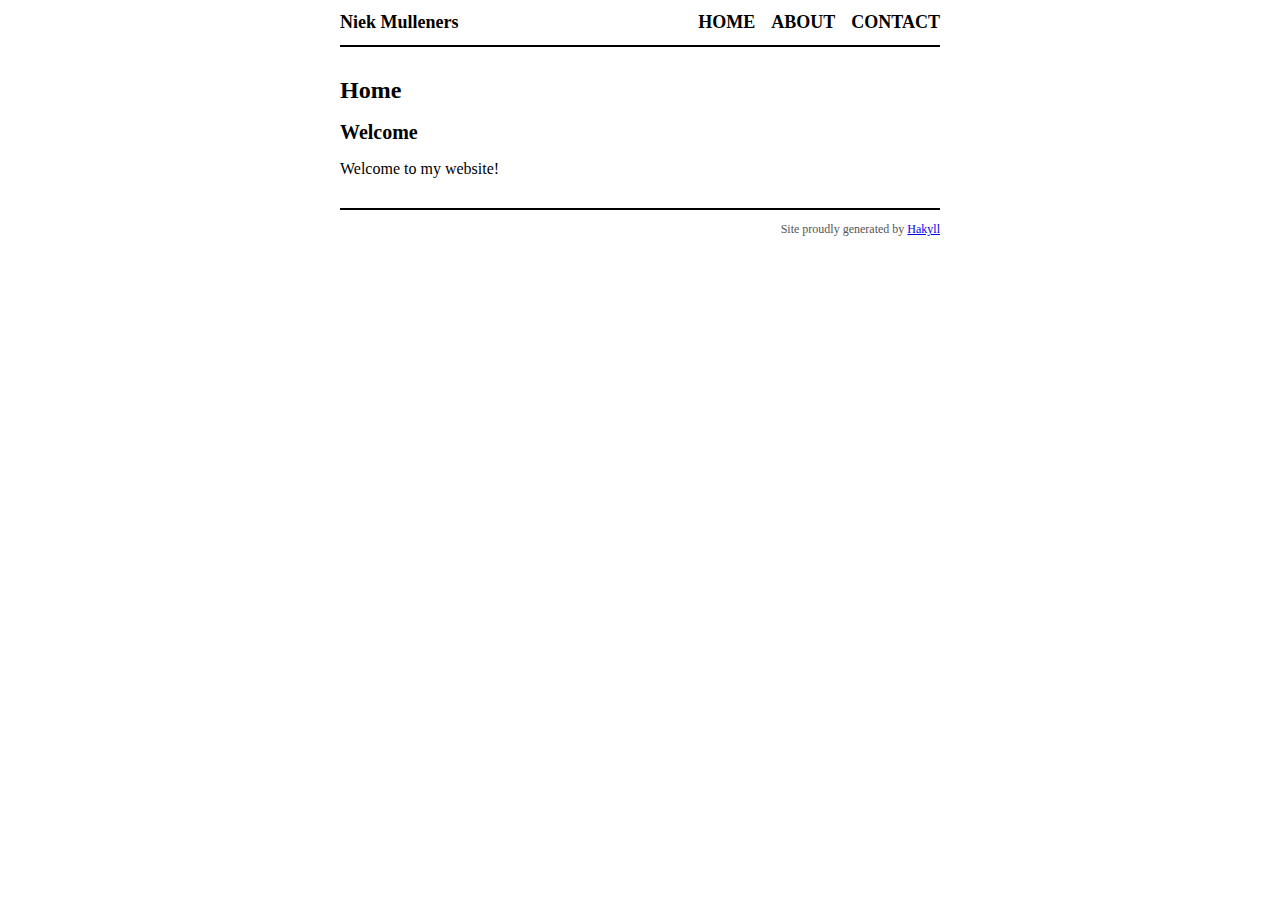
==== docs/index.html @ 5e45c3bf "Add website" ====
<?xml version="1.0" encoding="UTF-8" ?>
<!DOCTYPE html PUBLIC "-//W3C//DTD XHTML 1.0 Strict//EN" "http://www.w3.org/TR/xhtml1/DTD/xhtml1-strict.dtd">
<html xmlns="http://www.w3.org/1999/xhtml" xml:lang="en" lang="en">
    <head>
        <meta http-equiv="Content-Type" content="text/html; charset=UTF-8" />
        <title>Niek Mulleners - Home</title>
        <link rel="stylesheet" type="text/css" href="./css/default.css" />
    </head>
    <body>
        <div id="header">
            <div id="logo">
                <a href="./index.html">Niek Mulleners</a>
            </div>
            <div id="navigation">
                <a href="./index.html">Home</a>
                <a href="./about.html">About</a>
                <a href="./contact.html">Contact</a>
            </div>
        </div>

        <div id="content">
            <h1>Home</h1>

            <h2>Welcome</h2>

<p>Welcome to my website!</p>

        </div>
        <div id="footer">
            Site proudly generated by
            <a href="http://jaspervdj.be/hakyll">Hakyll</a>
        </div>
    </body>
</html>
---- docs/css/default.css ----
body{color:black;font-size:16px;margin:0px auto 0px auto;width:600px}div#header{border-bottom:2px solid black;margin-bottom:30px;padding:12px 0px 12px 0px}div#logo a{color:black;float:left;font-size:18px;font-weight:bold;text-decoration:none}div#header #navigation{text-align:right}div#header #navigation a{color:black;font-size:18px;font-weight:bold;margin-left:12px;text-decoration:none;text-transform:uppercase}div#footer{border-top:solid 2px black;color:#555;font-size:12px;margin-top:30px;padding:12px 0px 12px 0px;text-align:right}h1{font-size:24px}h2{font-size:20px}div.info{color:#555;font-size:14px;font-style:italic}
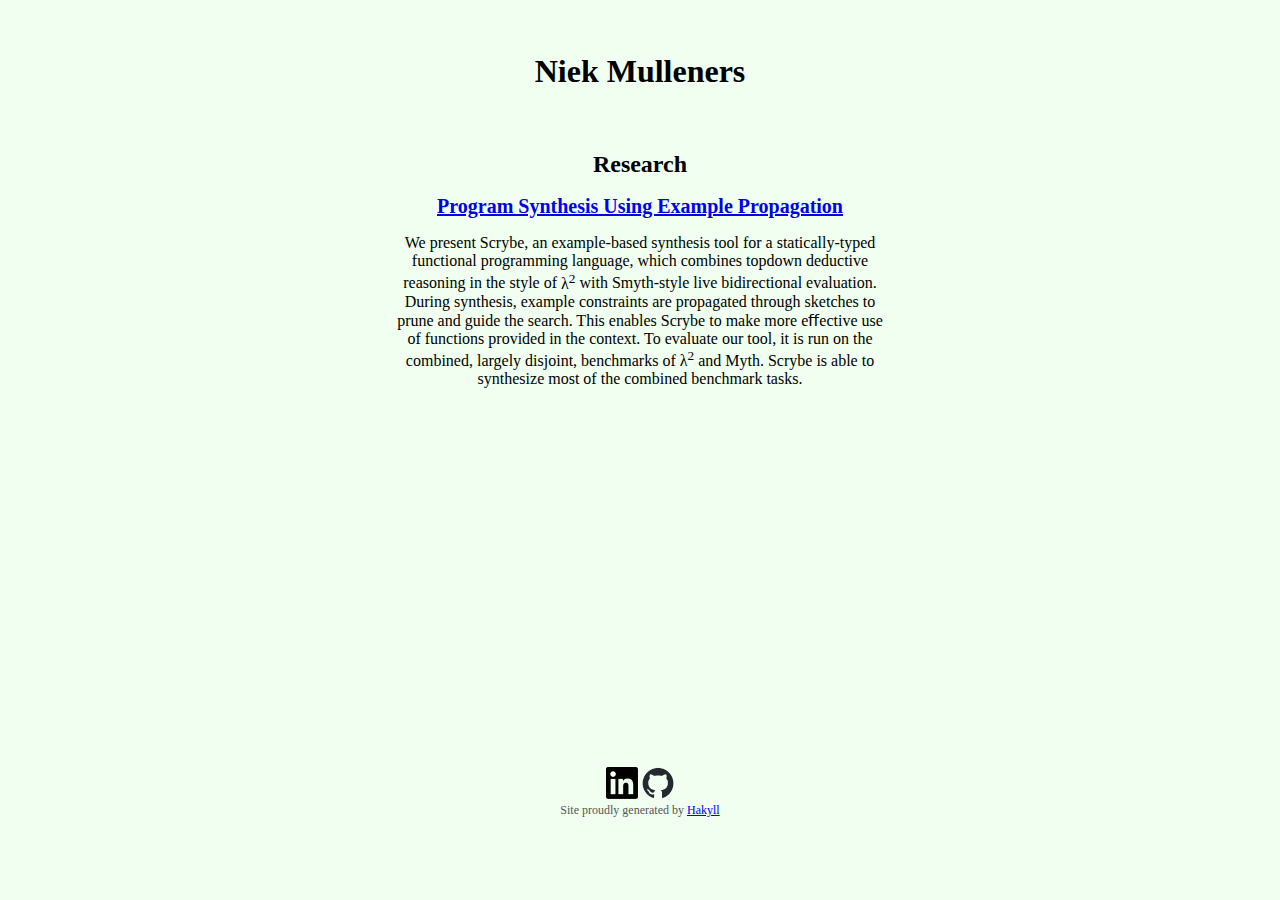
==== commit 647fa65b: "Overhaul" ====
--- a/docs/index.html
+++ b/docs/index.html
@@ -1,34 +1,33 @@
 <?xml version="1.0" encoding="UTF-8" ?>
 <!DOCTYPE html PUBLIC "-//W3C//DTD XHTML 1.0 Strict//EN" "http://www.w3.org/TR/xhtml1/DTD/xhtml1-strict.dtd">
 <html xmlns="http://www.w3.org/1999/xhtml" xml:lang="en" lang="en">
-    <head>
-        <meta http-equiv="Content-Type" content="text/html; charset=UTF-8" />
-        <title>Niek Mulleners - Home</title>
-        <link rel="stylesheet" type="text/css" href="./css/default.css" />
-    </head>
-    <body>
-        <div id="header">
-            <div id="logo">
-                <a href="./index.html">Niek Mulleners</a>
-            </div>
-            <div id="navigation">
-                <a href="./index.html">Home</a>
-                <a href="./about.html">About</a>
-                <a href="./contact.html">Contact</a>
-            </div>
-        </div>
+  <head>
+    <meta http-equiv="Content-Type" content="text/html; charset=UTF-8" />
+    <title>Niek Mulleners</title>
+    <link rel="stylesheet" type="text/css" href="./css/default.css" />
+  </head>
+  <body>
+    <div id="header">
+      <div id="logo">
+        <a href="./index.html">Niek Mulleners</a>
+      </div>
+    </div>
 
-        <div id="content">
-            <h1>Home</h1>
+    <div id="content">
+      <h1 id="research">Research</h1>
+<h2 id="program-synthesis-using-example-propagation"><a href="https://rdcu.be/c26m0">Program Synthesis Using Example Propagation</a></h2>
+<p>We present Scrybe, an example-based synthesis tool for a statically-typed functional programming language, which combines topdown deductive reasoning in the style of <span class="math inline">λ<sup>2</sup></span> with Smyth-style live bidirectional evaluation. During synthesis, example constraints are propagated through sketches to prune and guide the search. This enables Scrybe to make more eﬀective use of functions provided in the context. To evaluate our tool, it is run on the combined, largely disjoint, benchmarks of <span class="math inline">λ<sup>2</sup></span> and Myth. Scrybe is able to synthesize most of the combined benchmark tasks.</p>
+    </div>
 
-            <h2>Welcome</h2>
-
-<p>Welcome to my website!</p>
-
-        </div>
-        <div id="footer">
-            Site proudly generated by
-            <a href="http://jaspervdj.be/hakyll">Hakyll</a>
-        </div>
-    </body>
+    <div id="links">
+      <a href="https://www.linkedin.com/in/niek-mulleners/">
+        <img src="images/linkedin.png" alt="LinkedIn" class="link"></a>
+      <a href="https://github.com/NiekM/">
+        <img src="images/github.png" alt="GitHub" class="link"></a>
+    </div>
+    <div id="footer">
+      Site proudly generated by
+      <a href="http://jaspervdj.be/hakyll">Hakyll</a>
+    </div>
+  </body>
 </html>
--- a/docs/css/default.css
+++ b/docs/css/default.css
@@ -1 +1 @@
-body{color:black;font-size:16px;margin:0px auto 0px auto;width:600px}div#header{border-bottom:2px solid black;margin-bottom:30px;padding:12px 0px 12px 0px}div#logo a{color:black;float:left;font-size:18px;font-weight:bold;text-decoration:none}div#header #navigation{text-align:right}div#header #navigation a{color:black;font-size:18px;font-weight:bold;margin-left:12px;text-decoration:none;text-transform:uppercase}div#footer{border-top:solid 2px black;color:#555;font-size:12px;margin-top:30px;padding:12px 0px 12px 0px;text-align:right}h1{font-size:24px}h2{font-size:20px}div.info{color:#555;font-size:14px;font-style:italic}+body{color:black;font-size:16px;text-align:center;background-color:#F0FFF0;float:center;display:flex;flex-direction:column;min-height:90vh}div#header{margin-top:5vh;margin-bottom:5vh;color:black;float:center;font-size:32px;font-weight:bold;text-decoration:none}div#header a{color:black;text-decoration:none}div#content{flex:1;margin-left:30vw;margin-right:30vw}div#footer{color:#555;float:center;font-size:12px}h1{font-size:24px}h2{font-size:20px}img.link{width:32px;height:32px}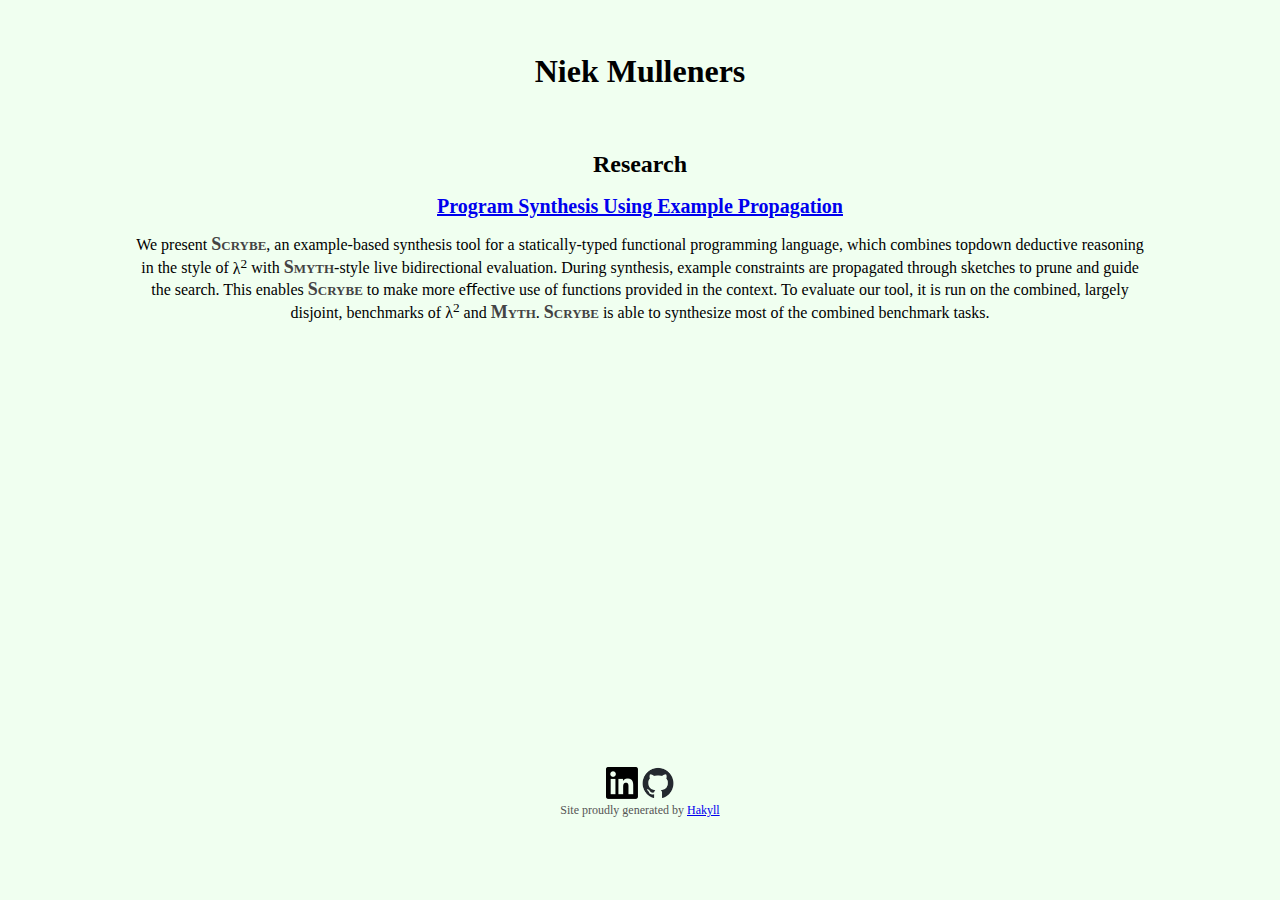
==== commit a1c1b378: "Use small caps for tools" ====
--- a/docs/index.html
+++ b/docs/index.html
@@ -16,7 +16,7 @@
     <div id="content">
       <h1 id="research">Research</h1>
 <h2 id="program-synthesis-using-example-propagation"><a href="https://rdcu.be/c26m0">Program Synthesis Using Example Propagation</a></h2>
-<p>We present Scrybe, an example-based synthesis tool for a statically-typed functional programming language, which combines topdown deductive reasoning in the style of <span class="math inline">λ<sup>2</sup></span> with Smyth-style live bidirectional evaluation. During synthesis, example constraints are propagated through sketches to prune and guide the search. This enables Scrybe to make more eﬀective use of functions provided in the context. To evaluate our tool, it is run on the combined, largely disjoint, benchmarks of <span class="math inline">λ<sup>2</sup></span> and Myth. Scrybe is able to synthesize most of the combined benchmark tasks.</p>
+<p>We present <span class="tool">Scrybe</span>, an example-based synthesis tool for a statically-typed functional programming language, which combines topdown deductive reasoning in the style of <span class="math inline">λ<sup>2</sup></span> with <span class="tool">Smyth</span>-style live bidirectional evaluation. During synthesis, example constraints are propagated through sketches to prune and guide the search. This enables <span class="tool">Scrybe</span> to make more eﬀective use of functions provided in the context. To evaluate our tool, it is run on the combined, largely disjoint, benchmarks of <span class="math inline">λ<sup>2</sup></span> and <span class="tool">Myth</span>. <span class="tool">Scrybe</span> is able to synthesize most of the combined benchmark tasks.</p>
     </div>
 
     <div id="links">
--- a/docs/css/default.css
+++ b/docs/css/default.css
@@ -1 +1 @@
-body{color:black;font-size:16px;text-align:center;background-color:#F0FFF0;float:center;display:flex;flex-direction:column;min-height:90vh}div#header{margin-top:5vh;margin-bottom:5vh;color:black;float:center;font-size:32px;font-weight:bold;text-decoration:none}div#header a{color:black;text-decoration:none}div#content{flex:1;margin-left:30vw;margin-right:30vw}div#footer{color:#555;float:center;font-size:12px}h1{font-size:24px}h2{font-size:20px}img.link{width:32px;height:32px}+body{color:black;font-size:16px;text-align:center;background-color:#F0FFF0;float:center;display:flex;flex-direction:column;min-height:90vh}div#header{margin-top:5vh;margin-bottom:5vh;color:black;float:center;font-size:32px;font-weight:bold;text-decoration:none}div#header a{color:black;text-decoration:none}div#content{flex:1;margin-left:10vw;margin-right:10vw}div#footer{color:#555;float:center;font-size:12px}h1{font-size:24px}h2{font-size:20px}.tool{font-variant:small-caps;font-weight:bold;color:#444;font-size:18px}img.link{width:32px;height:32px}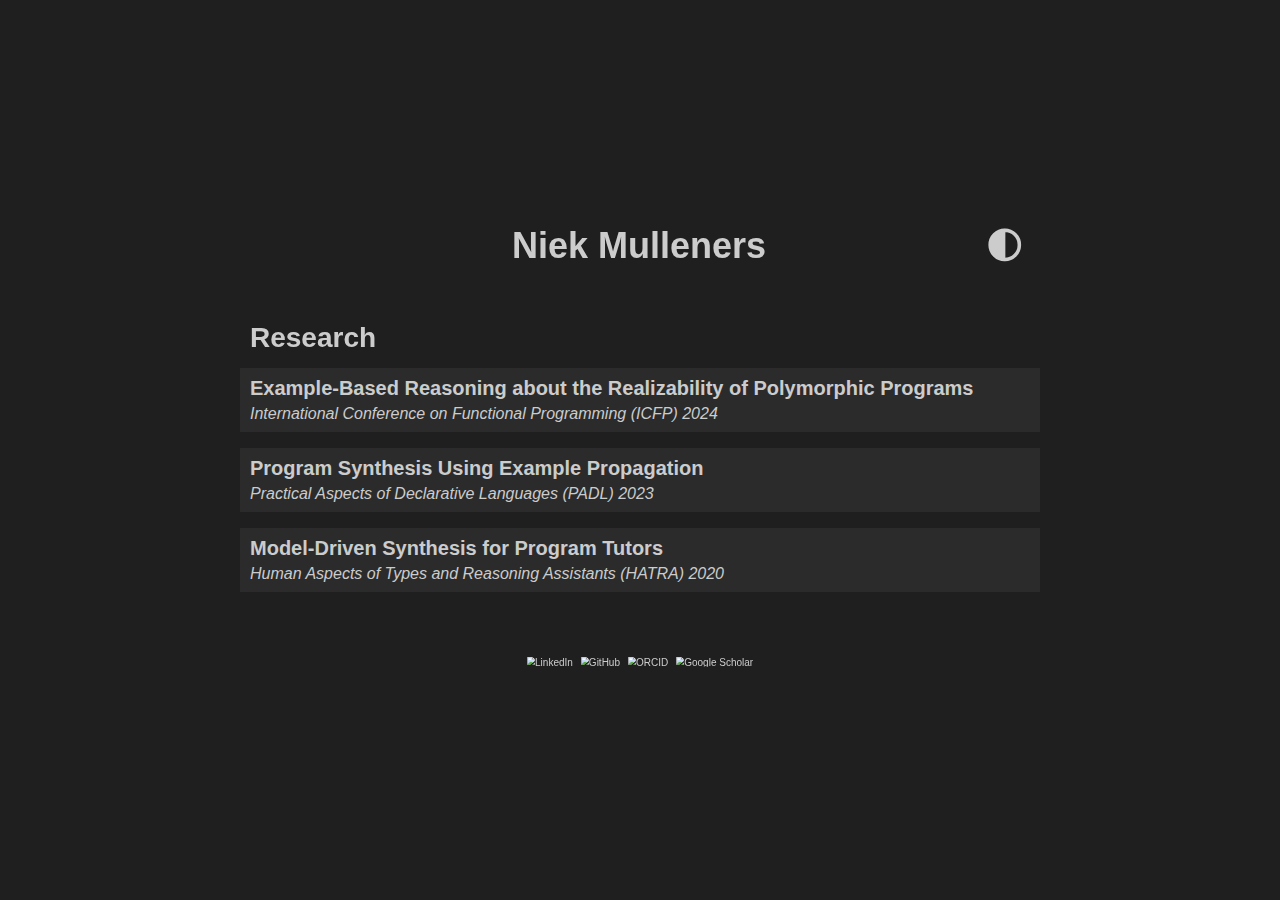
==== commit 58248ea7: "Add docs folder" ====
--- a/docs/index.html
+++ b/docs/index.html
@@ -1,33 +1,11798 @@
-<?xml version="1.0" encoding="UTF-8" ?>
-<!DOCTYPE html PUBLIC "-//W3C//DTD XHTML 1.0 Strict//EN" "http://www.w3.org/TR/xhtml1/DTD/xhtml1-strict.dtd">
-<html xmlns="http://www.w3.org/1999/xhtml" xml:lang="en" lang="en">
-  <head>
-    <meta http-equiv="Content-Type" content="text/html; charset=UTF-8" />
-    <title>Niek Mulleners</title>
-    <link rel="stylesheet" type="text/css" href="./css/default.css" />
-  </head>
-  <body>
-    <div id="header">
-      <div id="logo">
-        <a href="./index.html">Niek Mulleners</a>
-      </div>
-    </div>
-
-    <div id="content">
-      <h1 id="research">Research</h1>
-<h2 id="program-synthesis-using-example-propagation"><a href="https://rdcu.be/c26m0">Program Synthesis Using Example Propagation</a></h2>
-<p>We present <span class="tool">Scrybe</span>, an example-based synthesis tool for a statically-typed functional programming language, which combines topdown deductive reasoning in the style of <span class="math inline">λ<sup>2</sup></span> with <span class="tool">Smyth</span>-style live bidirectional evaluation. During synthesis, example constraints are propagated through sketches to prune and guide the search. This enables <span class="tool">Scrybe</span> to make more eﬀective use of functions provided in the context. To evaluate our tool, it is run on the combined, largely disjoint, benchmarks of <span class="math inline">λ<sup>2</sup></span> and <span class="tool">Myth</span>. <span class="tool">Scrybe</span> is able to synthesize most of the combined benchmark tasks.</p>
-    </div>
-
-    <div id="links">
-      <a href="https://www.linkedin.com/in/niek-mulleners/">
-        <img src="images/linkedin.png" alt="LinkedIn" class="link"></a>
-      <a href="https://github.com/NiekM/">
-        <img src="images/github.png" alt="GitHub" class="link"></a>
-    </div>
-    <div id="footer">
-      Site proudly generated by
-      <a href="http://jaspervdj.be/hakyll">Hakyll</a>
-    </div>
-  </body>
-</html>
+<!DOCTYPE HTML>
+<html>
+<head>
+  <meta charset="UTF-8">
+  <title>Main</title>
+  <style>body { padding: 0; margin: 0; }</style>
+</head>
+
+<body>
+
+<pre id="elm"></pre>
+
+<script>
+try {
+(function(scope){
+'use strict';
+
+function F(arity, fun, wrapper) {
+  wrapper.a = arity;
+  wrapper.f = fun;
+  return wrapper;
+}
+
+function F2(fun) {
+  return F(2, fun, function(a) { return function(b) { return fun(a,b); }; })
+}
+function F3(fun) {
+  return F(3, fun, function(a) {
+    return function(b) { return function(c) { return fun(a, b, c); }; };
+  });
+}
+function F4(fun) {
+  return F(4, fun, function(a) { return function(b) { return function(c) {
+    return function(d) { return fun(a, b, c, d); }; }; };
+  });
+}
+function F5(fun) {
+  return F(5, fun, function(a) { return function(b) { return function(c) {
+    return function(d) { return function(e) { return fun(a, b, c, d, e); }; }; }; };
+  });
+}
+function F6(fun) {
+  return F(6, fun, function(a) { return function(b) { return function(c) {
+    return function(d) { return function(e) { return function(f) {
+    return fun(a, b, c, d, e, f); }; }; }; }; };
+  });
+}
+function F7(fun) {
+  return F(7, fun, function(a) { return function(b) { return function(c) {
+    return function(d) { return function(e) { return function(f) {
+    return function(g) { return fun(a, b, c, d, e, f, g); }; }; }; }; }; };
+  });
+}
+function F8(fun) {
+  return F(8, fun, function(a) { return function(b) { return function(c) {
+    return function(d) { return function(e) { return function(f) {
+    return function(g) { return function(h) {
+    return fun(a, b, c, d, e, f, g, h); }; }; }; }; }; }; };
+  });
+}
+function F9(fun) {
+  return F(9, fun, function(a) { return function(b) { return function(c) {
+    return function(d) { return function(e) { return function(f) {
+    return function(g) { return function(h) { return function(i) {
+    return fun(a, b, c, d, e, f, g, h, i); }; }; }; }; }; }; }; };
+  });
+}
+
+function A2(fun, a, b) {
+  return fun.a === 2 ? fun.f(a, b) : fun(a)(b);
+}
+function A3(fun, a, b, c) {
+  return fun.a === 3 ? fun.f(a, b, c) : fun(a)(b)(c);
+}
+function A4(fun, a, b, c, d) {
+  return fun.a === 4 ? fun.f(a, b, c, d) : fun(a)(b)(c)(d);
+}
+function A5(fun, a, b, c, d, e) {
+  return fun.a === 5 ? fun.f(a, b, c, d, e) : fun(a)(b)(c)(d)(e);
+}
+function A6(fun, a, b, c, d, e, f) {
+  return fun.a === 6 ? fun.f(a, b, c, d, e, f) : fun(a)(b)(c)(d)(e)(f);
+}
+function A7(fun, a, b, c, d, e, f, g) {
+  return fun.a === 7 ? fun.f(a, b, c, d, e, f, g) : fun(a)(b)(c)(d)(e)(f)(g);
+}
+function A8(fun, a, b, c, d, e, f, g, h) {
+  return fun.a === 8 ? fun.f(a, b, c, d, e, f, g, h) : fun(a)(b)(c)(d)(e)(f)(g)(h);
+}
+function A9(fun, a, b, c, d, e, f, g, h, i) {
+  return fun.a === 9 ? fun.f(a, b, c, d, e, f, g, h, i) : fun(a)(b)(c)(d)(e)(f)(g)(h)(i);
+}
+
+console.warn('Compiled in DEV mode. Follow the advice at https://elm-lang.org/0.19.1/optimize for better performance and smaller assets.');
+
+
+// EQUALITY
+
+function _Utils_eq(x, y)
+{
+	for (
+		var pair, stack = [], isEqual = _Utils_eqHelp(x, y, 0, stack);
+		isEqual && (pair = stack.pop());
+		isEqual = _Utils_eqHelp(pair.a, pair.b, 0, stack)
+		)
+	{}
+
+	return isEqual;
+}
+
+function _Utils_eqHelp(x, y, depth, stack)
+{
+	if (x === y)
+	{
+		return true;
+	}
+
+	if (typeof x !== 'object' || x === null || y === null)
+	{
+		typeof x === 'function' && _Debug_crash(5);
+		return false;
+	}
+
+	if (depth > 100)
+	{
+		stack.push(_Utils_Tuple2(x,y));
+		return true;
+	}
+
+	/**/
+	if (x.$ === 'Set_elm_builtin')
+	{
+		x = $elm$core$Set$toList(x);
+		y = $elm$core$Set$toList(y);
+	}
+	if (x.$ === 'RBNode_elm_builtin' || x.$ === 'RBEmpty_elm_builtin')
+	{
+		x = $elm$core$Dict$toList(x);
+		y = $elm$core$Dict$toList(y);
+	}
+	//*/
+
+	/**_UNUSED/
+	if (x.$ < 0)
+	{
+		x = $elm$core$Dict$toList(x);
+		y = $elm$core$Dict$toList(y);
+	}
+	//*/
+
+	for (var key in x)
+	{
+		if (!_Utils_eqHelp(x[key], y[key], depth + 1, stack))
+		{
+			return false;
+		}
+	}
+	return true;
+}
+
+var _Utils_equal = F2(_Utils_eq);
+var _Utils_notEqual = F2(function(a, b) { return !_Utils_eq(a,b); });
+
+
+
+// COMPARISONS
+
+// Code in Generate/JavaScript.hs, Basics.js, and List.js depends on
+// the particular integer values assigned to LT, EQ, and GT.
+
+function _Utils_cmp(x, y, ord)
+{
+	if (typeof x !== 'object')
+	{
+		return x === y ? /*EQ*/ 0 : x < y ? /*LT*/ -1 : /*GT*/ 1;
+	}
+
+	/**/
+	if (x instanceof String)
+	{
+		var a = x.valueOf();
+		var b = y.valueOf();
+		return a === b ? 0 : a < b ? -1 : 1;
+	}
+	//*/
+
+	/**_UNUSED/
+	if (typeof x.$ === 'undefined')
+	//*/
+	/**/
+	if (x.$[0] === '#')
+	//*/
+	{
+		return (ord = _Utils_cmp(x.a, y.a))
+			? ord
+			: (ord = _Utils_cmp(x.b, y.b))
+				? ord
+				: _Utils_cmp(x.c, y.c);
+	}
+
+	// traverse conses until end of a list or a mismatch
+	for (; x.b && y.b && !(ord = _Utils_cmp(x.a, y.a)); x = x.b, y = y.b) {} // WHILE_CONSES
+	return ord || (x.b ? /*GT*/ 1 : y.b ? /*LT*/ -1 : /*EQ*/ 0);
+}
+
+var _Utils_lt = F2(function(a, b) { return _Utils_cmp(a, b) < 0; });
+var _Utils_le = F2(function(a, b) { return _Utils_cmp(a, b) < 1; });
+var _Utils_gt = F2(function(a, b) { return _Utils_cmp(a, b) > 0; });
+var _Utils_ge = F2(function(a, b) { return _Utils_cmp(a, b) >= 0; });
+
+var _Utils_compare = F2(function(x, y)
+{
+	var n = _Utils_cmp(x, y);
+	return n < 0 ? $elm$core$Basics$LT : n ? $elm$core$Basics$GT : $elm$core$Basics$EQ;
+});
+
+
+// COMMON VALUES
+
+var _Utils_Tuple0_UNUSED = 0;
+var _Utils_Tuple0 = { $: '#0' };
+
+function _Utils_Tuple2_UNUSED(a, b) { return { a: a, b: b }; }
+function _Utils_Tuple2(a, b) { return { $: '#2', a: a, b: b }; }
+
+function _Utils_Tuple3_UNUSED(a, b, c) { return { a: a, b: b, c: c }; }
+function _Utils_Tuple3(a, b, c) { return { $: '#3', a: a, b: b, c: c }; }
+
+function _Utils_chr_UNUSED(c) { return c; }
+function _Utils_chr(c) { return new String(c); }
+
+
+// RECORDS
+
+function _Utils_update(oldRecord, updatedFields)
+{
+	var newRecord = {};
+
+	for (var key in oldRecord)
+	{
+		newRecord[key] = oldRecord[key];
+	}
+
+	for (var key in updatedFields)
+	{
+		newRecord[key] = updatedFields[key];
+	}
+
+	return newRecord;
+}
+
+
+// APPEND
+
+var _Utils_append = F2(_Utils_ap);
+
+function _Utils_ap(xs, ys)
+{
+	// append Strings
+	if (typeof xs === 'string')
+	{
+		return xs + ys;
+	}
+
+	// append Lists
+	if (!xs.b)
+	{
+		return ys;
+	}
+	var root = _List_Cons(xs.a, ys);
+	xs = xs.b
+	for (var curr = root; xs.b; xs = xs.b) // WHILE_CONS
+	{
+		curr = curr.b = _List_Cons(xs.a, ys);
+	}
+	return root;
+}
+
+
+
+var _List_Nil_UNUSED = { $: 0 };
+var _List_Nil = { $: '[]' };
+
+function _List_Cons_UNUSED(hd, tl) { return { $: 1, a: hd, b: tl }; }
+function _List_Cons(hd, tl) { return { $: '::', a: hd, b: tl }; }
+
+
+var _List_cons = F2(_List_Cons);
+
+function _List_fromArray(arr)
+{
+	var out = _List_Nil;
+	for (var i = arr.length; i--; )
+	{
+		out = _List_Cons(arr[i], out);
+	}
+	return out;
+}
+
+function _List_toArray(xs)
+{
+	for (var out = []; xs.b; xs = xs.b) // WHILE_CONS
+	{
+		out.push(xs.a);
+	}
+	return out;
+}
+
+var _List_map2 = F3(function(f, xs, ys)
+{
+	for (var arr = []; xs.b && ys.b; xs = xs.b, ys = ys.b) // WHILE_CONSES
+	{
+		arr.push(A2(f, xs.a, ys.a));
+	}
+	return _List_fromArray(arr);
+});
+
+var _List_map3 = F4(function(f, xs, ys, zs)
+{
+	for (var arr = []; xs.b && ys.b && zs.b; xs = xs.b, ys = ys.b, zs = zs.b) // WHILE_CONSES
+	{
+		arr.push(A3(f, xs.a, ys.a, zs.a));
+	}
+	return _List_fromArray(arr);
+});
+
+var _List_map4 = F5(function(f, ws, xs, ys, zs)
+{
+	for (var arr = []; ws.b && xs.b && ys.b && zs.b; ws = ws.b, xs = xs.b, ys = ys.b, zs = zs.b) // WHILE_CONSES
+	{
+		arr.push(A4(f, ws.a, xs.a, ys.a, zs.a));
+	}
+	return _List_fromArray(arr);
+});
+
+var _List_map5 = F6(function(f, vs, ws, xs, ys, zs)
+{
+	for (var arr = []; vs.b && ws.b && xs.b && ys.b && zs.b; vs = vs.b, ws = ws.b, xs = xs.b, ys = ys.b, zs = zs.b) // WHILE_CONSES
+	{
+		arr.push(A5(f, vs.a, ws.a, xs.a, ys.a, zs.a));
+	}
+	return _List_fromArray(arr);
+});
+
+var _List_sortBy = F2(function(f, xs)
+{
+	return _List_fromArray(_List_toArray(xs).sort(function(a, b) {
+		return _Utils_cmp(f(a), f(b));
+	}));
+});
+
+var _List_sortWith = F2(function(f, xs)
+{
+	return _List_fromArray(_List_toArray(xs).sort(function(a, b) {
+		var ord = A2(f, a, b);
+		return ord === $elm$core$Basics$EQ ? 0 : ord === $elm$core$Basics$LT ? -1 : 1;
+	}));
+});
+
+
+
+var _JsArray_empty = [];
+
+function _JsArray_singleton(value)
+{
+    return [value];
+}
+
+function _JsArray_length(array)
+{
+    return array.length;
+}
+
+var _JsArray_initialize = F3(function(size, offset, func)
+{
+    var result = new Array(size);
+
+    for (var i = 0; i < size; i++)
+    {
+        result[i] = func(offset + i);
+    }
+
+    return result;
+});
+
+var _JsArray_initializeFromList = F2(function (max, ls)
+{
+    var result = new Array(max);
+
+    for (var i = 0; i < max && ls.b; i++)
+    {
+        result[i] = ls.a;
+        ls = ls.b;
+    }
+
+    result.length = i;
+    return _Utils_Tuple2(result, ls);
+});
+
+var _JsArray_unsafeGet = F2(function(index, array)
+{
+    return array[index];
+});
+
+var _JsArray_unsafeSet = F3(function(index, value, array)
+{
+    var length = array.length;
+    var result = new Array(length);
+
+    for (var i = 0; i < length; i++)
+    {
+        result[i] = array[i];
+    }
+
+    result[index] = value;
+    return result;
+});
+
+var _JsArray_push = F2(function(value, array)
+{
+    var length = array.length;
+    var result = new Array(length + 1);
+
+    for (var i = 0; i < length; i++)
+    {
+        result[i] = array[i];
+    }
+
+    result[length] = value;
+    return result;
+});
+
+var _JsArray_foldl = F3(function(func, acc, array)
+{
+    var length = array.length;
+
+    for (var i = 0; i < length; i++)
+    {
+        acc = A2(func, array[i], acc);
+    }
+
+    return acc;
+});
+
+var _JsArray_foldr = F3(function(func, acc, array)
+{
+    for (var i = array.length - 1; i >= 0; i--)
+    {
+        acc = A2(func, array[i], acc);
+    }
+
+    return acc;
+});
+
+var _JsArray_map = F2(function(func, array)
+{
+    var length = array.length;
+    var result = new Array(length);
+
+    for (var i = 0; i < length; i++)
+    {
+        result[i] = func(array[i]);
+    }
+
+    return result;
+});
+
+var _JsArray_indexedMap = F3(function(func, offset, array)
+{
+    var length = array.length;
+    var result = new Array(length);
+
+    for (var i = 0; i < length; i++)
+    {
+        result[i] = A2(func, offset + i, array[i]);
+    }
+
+    return result;
+});
+
+var _JsArray_slice = F3(function(from, to, array)
+{
+    return array.slice(from, to);
+});
+
+var _JsArray_appendN = F3(function(n, dest, source)
+{
+    var destLen = dest.length;
+    var itemsToCopy = n - destLen;
+
+    if (itemsToCopy > source.length)
+    {
+        itemsToCopy = source.length;
+    }
+
+    var size = destLen + itemsToCopy;
+    var result = new Array(size);
+
+    for (var i = 0; i < destLen; i++)
+    {
+        result[i] = dest[i];
+    }
+
+    for (var i = 0; i < itemsToCopy; i++)
+    {
+        result[i + destLen] = source[i];
+    }
+
+    return result;
+});
+
+
+
+// LOG
+
+var _Debug_log_UNUSED = F2(function(tag, value)
+{
+	return value;
+});
+
+var _Debug_log = F2(function(tag, value)
+{
+	console.log(tag + ': ' + _Debug_toString(value));
+	return value;
+});
+
+
+// TODOS
+
+function _Debug_todo(moduleName, region)
+{
+	return function(message) {
+		_Debug_crash(8, moduleName, region, message);
+	};
+}
+
+function _Debug_todoCase(moduleName, region, value)
+{
+	return function(message) {
+		_Debug_crash(9, moduleName, region, value, message);
+	};
+}
+
+
+// TO STRING
+
+function _Debug_toString_UNUSED(value)
+{
+	return '<internals>';
+}
+
+function _Debug_toString(value)
+{
+	return _Debug_toAnsiString(false, value);
+}
+
+function _Debug_toAnsiString(ansi, value)
+{
+	if (typeof value === 'function')
+	{
+		return _Debug_internalColor(ansi, '<function>');
+	}
+
+	if (typeof value === 'boolean')
+	{
+		return _Debug_ctorColor(ansi, value ? 'True' : 'False');
+	}
+
+	if (typeof value === 'number')
+	{
+		return _Debug_numberColor(ansi, value + '');
+	}
+
+	if (value instanceof String)
+	{
+		return _Debug_charColor(ansi, "'" + _Debug_addSlashes(value, true) + "'");
+	}
+
+	if (typeof value === 'string')
+	{
+		return _Debug_stringColor(ansi, '"' + _Debug_addSlashes(value, false) + '"');
+	}
+
+	if (typeof value === 'object' && '$' in value)
+	{
+		var tag = value.$;
+
+		if (typeof tag === 'number')
+		{
+			return _Debug_internalColor(ansi, '<internals>');
+		}
+
+		if (tag[0] === '#')
+		{
+			var output = [];
+			for (var k in value)
+			{
+				if (k === '$') continue;
+				output.push(_Debug_toAnsiString(ansi, value[k]));
+			}
+			return '(' + output.join(',') + ')';
+		}
+
+		if (tag === 'Set_elm_builtin')
+		{
+			return _Debug_ctorColor(ansi, 'Set')
+				+ _Debug_fadeColor(ansi, '.fromList') + ' '
+				+ _Debug_toAnsiString(ansi, $elm$core$Set$toList(value));
+		}
+
+		if (tag === 'RBNode_elm_builtin' || tag === 'RBEmpty_elm_builtin')
+		{
+			return _Debug_ctorColor(ansi, 'Dict')
+				+ _Debug_fadeColor(ansi, '.fromList') + ' '
+				+ _Debug_toAnsiString(ansi, $elm$core$Dict$toList(value));
+		}
+
+		if (tag === 'Array_elm_builtin')
+		{
+			return _Debug_ctorColor(ansi, 'Array')
+				+ _Debug_fadeColor(ansi, '.fromList') + ' '
+				+ _Debug_toAnsiString(ansi, $elm$core$Array$toList(value));
+		}
+
+		if (tag === '::' || tag === '[]')
+		{
+			var output = '[';
+
+			value.b && (output += _Debug_toAnsiString(ansi, value.a), value = value.b)
+
+			for (; value.b; value = value.b) // WHILE_CONS
+			{
+				output += ',' + _Debug_toAnsiString(ansi, value.a);
+			}
+			return output + ']';
+		}
+
+		var output = '';
+		for (var i in value)
+		{
+			if (i === '$') continue;
+			var str = _Debug_toAnsiString(ansi, value[i]);
+			var c0 = str[0];
+			var parenless = c0 === '{' || c0 === '(' || c0 === '[' || c0 === '<' || c0 === '"' || str.indexOf(' ') < 0;
+			output += ' ' + (parenless ? str : '(' + str + ')');
+		}
+		return _Debug_ctorColor(ansi, tag) + output;
+	}
+
+	if (typeof DataView === 'function' && value instanceof DataView)
+	{
+		return _Debug_stringColor(ansi, '<' + value.byteLength + ' bytes>');
+	}
+
+	if (typeof File !== 'undefined' && value instanceof File)
+	{
+		return _Debug_internalColor(ansi, '<' + value.name + '>');
+	}
+
+	if (typeof value === 'object')
+	{
+		var output = [];
+		for (var key in value)
+		{
+			var field = key[0] === '_' ? key.slice(1) : key;
+			output.push(_Debug_fadeColor(ansi, field) + ' = ' + _Debug_toAnsiString(ansi, value[key]));
+		}
+		if (output.length === 0)
+		{
+			return '{}';
+		}
+		return '{ ' + output.join(', ') + ' }';
+	}
+
+	return _Debug_internalColor(ansi, '<internals>');
+}
+
+function _Debug_addSlashes(str, isChar)
+{
+	var s = str
+		.replace(/\\/g, '\\\\')
+		.replace(/\n/g, '\\n')
+		.replace(/\t/g, '\\t')
+		.replace(/\r/g, '\\r')
+		.replace(/\v/g, '\\v')
+		.replace(/\0/g, '\\0');
+
+	if (isChar)
+	{
+		return s.replace(/\'/g, '\\\'');
+	}
+	else
+	{
+		return s.replace(/\"/g, '\\"');
+	}
+}
+
+function _Debug_ctorColor(ansi, string)
+{
+	return ansi ? '\x1b[96m' + string + '\x1b[0m' : string;
+}
+
+function _Debug_numberColor(ansi, string)
+{
+	return ansi ? '\x1b[95m' + string + '\x1b[0m' : string;
+}
+
+function _Debug_stringColor(ansi, string)
+{
+	return ansi ? '\x1b[93m' + string + '\x1b[0m' : string;
+}
+
+function _Debug_charColor(ansi, string)
+{
+	return ansi ? '\x1b[92m' + string + '\x1b[0m' : string;
+}
+
+function _Debug_fadeColor(ansi, string)
+{
+	return ansi ? '\x1b[37m' + string + '\x1b[0m' : string;
+}
+
+function _Debug_internalColor(ansi, string)
+{
+	return ansi ? '\x1b[36m' + string + '\x1b[0m' : string;
+}
+
+function _Debug_toHexDigit(n)
+{
+	return String.fromCharCode(n < 10 ? 48 + n : 55 + n);
+}
+
+
+// CRASH
+
+
+function _Debug_crash_UNUSED(identifier)
+{
+	throw new Error('https://github.com/elm/core/blob/1.0.0/hints/' + identifier + '.md');
+}
+
+
+function _Debug_crash(identifier, fact1, fact2, fact3, fact4)
+{
+	switch(identifier)
+	{
+		case 0:
+			throw new Error('What node should I take over? In JavaScript I need something like:\n\n    Elm.Main.init({\n        node: document.getElementById("elm-node")\n    })\n\nYou need to do this with any Browser.sandbox or Browser.element program.');
+
+		case 1:
+			throw new Error('Browser.application programs cannot handle URLs like this:\n\n    ' + document.location.href + '\n\nWhat is the root? The root of your file system? Try looking at this program with `elm reactor` or some other server.');
+
+		case 2:
+			var jsonErrorString = fact1;
+			throw new Error('Problem with the flags given to your Elm program on initialization.\n\n' + jsonErrorString);
+
+		case 3:
+			var portName = fact1;
+			throw new Error('There can only be one port named `' + portName + '`, but your program has multiple.');
+
+		case 4:
+			var portName = fact1;
+			var problem = fact2;
+			throw new Error('Trying to send an unexpected type of value through port `' + portName + '`:\n' + problem);
+
+		case 5:
+			throw new Error('Trying to use `(==)` on functions.\nThere is no way to know if functions are "the same" in the Elm sense.\nRead more about this at https://package.elm-lang.org/packages/elm/core/latest/Basics#== which describes why it is this way and what the better version will look like.');
+
+		case 6:
+			var moduleName = fact1;
+			throw new Error('Your page is loading multiple Elm scripts with a module named ' + moduleName + '. Maybe a duplicate script is getting loaded accidentally? If not, rename one of them so I know which is which!');
+
+		case 8:
+			var moduleName = fact1;
+			var region = fact2;
+			var message = fact3;
+			throw new Error('TODO in module `' + moduleName + '` ' + _Debug_regionToString(region) + '\n\n' + message);
+
+		case 9:
+			var moduleName = fact1;
+			var region = fact2;
+			var value = fact3;
+			var message = fact4;
+			throw new Error(
+				'TODO in module `' + moduleName + '` from the `case` expression '
+				+ _Debug_regionToString(region) + '\n\nIt received the following value:\n\n    '
+				+ _Debug_toString(value).replace('\n', '\n    ')
+				+ '\n\nBut the branch that handles it says:\n\n    ' + message.replace('\n', '\n    ')
+			);
+
+		case 10:
+			throw new Error('Bug in https://github.com/elm/virtual-dom/issues');
+
+		case 11:
+			throw new Error('Cannot perform mod 0. Division by zero error.');
+	}
+}
+
+function _Debug_regionToString(region)
+{
+	if (region.start.line === region.end.line)
+	{
+		return 'on line ' + region.start.line;
+	}
+	return 'on lines ' + region.start.line + ' through ' + region.end.line;
+}
+
+
+
+// MATH
+
+var _Basics_add = F2(function(a, b) { return a + b; });
+var _Basics_sub = F2(function(a, b) { return a - b; });
+var _Basics_mul = F2(function(a, b) { return a * b; });
+var _Basics_fdiv = F2(function(a, b) { return a / b; });
+var _Basics_idiv = F2(function(a, b) { return (a / b) | 0; });
+var _Basics_pow = F2(Math.pow);
+
+var _Basics_remainderBy = F2(function(b, a) { return a % b; });
+
+// https://www.microsoft.com/en-us/research/wp-content/uploads/2016/02/divmodnote-letter.pdf
+var _Basics_modBy = F2(function(modulus, x)
+{
+	var answer = x % modulus;
+	return modulus === 0
+		? _Debug_crash(11)
+		:
+	((answer > 0 && modulus < 0) || (answer < 0 && modulus > 0))
+		? answer + modulus
+		: answer;
+});
+
+
+// TRIGONOMETRY
+
+var _Basics_pi = Math.PI;
+var _Basics_e = Math.E;
+var _Basics_cos = Math.cos;
+var _Basics_sin = Math.sin;
+var _Basics_tan = Math.tan;
+var _Basics_acos = Math.acos;
+var _Basics_asin = Math.asin;
+var _Basics_atan = Math.atan;
+var _Basics_atan2 = F2(Math.atan2);
+
+
+// MORE MATH
+
+function _Basics_toFloat(x) { return x; }
+function _Basics_truncate(n) { return n | 0; }
+function _Basics_isInfinite(n) { return n === Infinity || n === -Infinity; }
+
+var _Basics_ceiling = Math.ceil;
+var _Basics_floor = Math.floor;
+var _Basics_round = Math.round;
+var _Basics_sqrt = Math.sqrt;
+var _Basics_log = Math.log;
+var _Basics_isNaN = isNaN;
+
+
+// BOOLEANS
+
+function _Basics_not(bool) { return !bool; }
+var _Basics_and = F2(function(a, b) { return a && b; });
+var _Basics_or  = F2(function(a, b) { return a || b; });
+var _Basics_xor = F2(function(a, b) { return a !== b; });
+
+
+
+var _String_cons = F2(function(chr, str)
+{
+	return chr + str;
+});
+
+function _String_uncons(string)
+{
+	var word = string.charCodeAt(0);
+	return !isNaN(word)
+		? $elm$core$Maybe$Just(
+			0xD800 <= word && word <= 0xDBFF
+				? _Utils_Tuple2(_Utils_chr(string[0] + string[1]), string.slice(2))
+				: _Utils_Tuple2(_Utils_chr(string[0]), string.slice(1))
+		)
+		: $elm$core$Maybe$Nothing;
+}
+
+var _String_append = F2(function(a, b)
+{
+	return a + b;
+});
+
+function _String_length(str)
+{
+	return str.length;
+}
+
+var _String_map = F2(function(func, string)
+{
+	var len = string.length;
+	var array = new Array(len);
+	var i = 0;
+	while (i < len)
+	{
+		var word = string.charCodeAt(i);
+		if (0xD800 <= word && word <= 0xDBFF)
+		{
+			array[i] = func(_Utils_chr(string[i] + string[i+1]));
+			i += 2;
+			continue;
+		}
+		array[i] = func(_Utils_chr(string[i]));
+		i++;
+	}
+	return array.join('');
+});
+
+var _String_filter = F2(function(isGood, str)
+{
+	var arr = [];
+	var len = str.length;
+	var i = 0;
+	while (i < len)
+	{
+		var char = str[i];
+		var word = str.charCodeAt(i);
+		i++;
+		if (0xD800 <= word && word <= 0xDBFF)
+		{
+			char += str[i];
+			i++;
+		}
+
+		if (isGood(_Utils_chr(char)))
+		{
+			arr.push(char);
+		}
+	}
+	return arr.join('');
+});
+
+function _String_reverse(str)
+{
+	var len = str.length;
+	var arr = new Array(len);
+	var i = 0;
+	while (i < len)
+	{
+		var word = str.charCodeAt(i);
+		if (0xD800 <= word && word <= 0xDBFF)
+		{
+			arr[len - i] = str[i + 1];
+			i++;
+			arr[len - i] = str[i - 1];
+			i++;
+		}
+		else
+		{
+			arr[len - i] = str[i];
+			i++;
+		}
+	}
+	return arr.join('');
+}
+
+var _String_foldl = F3(function(func, state, string)
+{
+	var len = string.length;
+	var i = 0;
+	while (i < len)
+	{
+		var char = string[i];
+		var word = string.charCodeAt(i);
+		i++;
+		if (0xD800 <= word && word <= 0xDBFF)
+		{
+			char += string[i];
+			i++;
+		}
+		state = A2(func, _Utils_chr(char), state);
+	}
+	return state;
+});
+
+var _String_foldr = F3(function(func, state, string)
+{
+	var i = string.length;
+	while (i--)
+	{
+		var char = string[i];
+		var word = string.charCodeAt(i);
+		if (0xDC00 <= word && word <= 0xDFFF)
+		{
+			i--;
+			char = string[i] + char;
+		}
+		state = A2(func, _Utils_chr(char), state);
+	}
+	return state;
+});
+
+var _String_split = F2(function(sep, str)
+{
+	return str.split(sep);
+});
+
+var _String_join = F2(function(sep, strs)
+{
+	return strs.join(sep);
+});
+
+var _String_slice = F3(function(start, end, str) {
+	return str.slice(start, end);
+});
+
+function _String_trim(str)
+{
+	return str.trim();
+}
+
+function _String_trimLeft(str)
+{
+	return str.replace(/^\s+/, '');
+}
+
+function _String_trimRight(str)
+{
+	return str.replace(/\s+$/, '');
+}
+
+function _String_words(str)
+{
+	return _List_fromArray(str.trim().split(/\s+/g));
+}
+
+function _String_lines(str)
+{
+	return _List_fromArray(str.split(/\r\n|\r|\n/g));
+}
+
+function _String_toUpper(str)
+{
+	return str.toUpperCase();
+}
+
+function _String_toLower(str)
+{
+	return str.toLowerCase();
+}
+
+var _String_any = F2(function(isGood, string)
+{
+	var i = string.length;
+	while (i--)
+	{
+		var char = string[i];
+		var word = string.charCodeAt(i);
+		if (0xDC00 <= word && word <= 0xDFFF)
+		{
+			i--;
+			char = string[i] + char;
+		}
+		if (isGood(_Utils_chr(char)))
+		{
+			return true;
+		}
+	}
+	return false;
+});
+
+var _String_all = F2(function(isGood, string)
+{
+	var i = string.length;
+	while (i--)
+	{
+		var char = string[i];
+		var word = string.charCodeAt(i);
+		if (0xDC00 <= word && word <= 0xDFFF)
+		{
+			i--;
+			char = string[i] + char;
+		}
+		if (!isGood(_Utils_chr(char)))
+		{
+			return false;
+		}
+	}
+	return true;
+});
+
+var _String_contains = F2(function(sub, str)
+{
+	return str.indexOf(sub) > -1;
+});
+
+var _String_startsWith = F2(function(sub, str)
+{
+	return str.indexOf(sub) === 0;
+});
+
+var _String_endsWith = F2(function(sub, str)
+{
+	return str.length >= sub.length &&
+		str.lastIndexOf(sub) === str.length - sub.length;
+});
+
+var _String_indexes = F2(function(sub, str)
+{
+	var subLen = sub.length;
+
+	if (subLen < 1)
+	{
+		return _List_Nil;
+	}
+
+	var i = 0;
+	var is = [];
+
+	while ((i = str.indexOf(sub, i)) > -1)
+	{
+		is.push(i);
+		i = i + subLen;
+	}
+
+	return _List_fromArray(is);
+});
+
+
+// TO STRING
+
+function _String_fromNumber(number)
+{
+	return number + '';
+}
+
+
+// INT CONVERSIONS
+
+function _String_toInt(str)
+{
+	var total = 0;
+	var code0 = str.charCodeAt(0);
+	var start = code0 == 0x2B /* + */ || code0 == 0x2D /* - */ ? 1 : 0;
+
+	for (var i = start; i < str.length; ++i)
+	{
+		var code = str.charCodeAt(i);
+		if (code < 0x30 || 0x39 < code)
+		{
+			return $elm$core$Maybe$Nothing;
+		}
+		total = 10 * total + code - 0x30;
+	}
+
+	return i == start
+		? $elm$core$Maybe$Nothing
+		: $elm$core$Maybe$Just(code0 == 0x2D ? -total : total);
+}
+
+
+// FLOAT CONVERSIONS
+
+function _String_toFloat(s)
+{
+	// check if it is a hex, octal, or binary number
+	if (s.length === 0 || /[\sxbo]/.test(s))
+	{
+		return $elm$core$Maybe$Nothing;
+	}
+	var n = +s;
+	// faster isNaN check
+	return n === n ? $elm$core$Maybe$Just(n) : $elm$core$Maybe$Nothing;
+}
+
+function _String_fromList(chars)
+{
+	return _List_toArray(chars).join('');
+}
+
+
+
+
+function _Char_toCode(char)
+{
+	var code = char.charCodeAt(0);
+	if (0xD800 <= code && code <= 0xDBFF)
+	{
+		return (code - 0xD800) * 0x400 + char.charCodeAt(1) - 0xDC00 + 0x10000
+	}
+	return code;
+}
+
+function _Char_fromCode(code)
+{
+	return _Utils_chr(
+		(code < 0 || 0x10FFFF < code)
+			? '\uFFFD'
+			:
+		(code <= 0xFFFF)
+			? String.fromCharCode(code)
+			:
+		(code -= 0x10000,
+			String.fromCharCode(Math.floor(code / 0x400) + 0xD800, code % 0x400 + 0xDC00)
+		)
+	);
+}
+
+function _Char_toUpper(char)
+{
+	return _Utils_chr(char.toUpperCase());
+}
+
+function _Char_toLower(char)
+{
+	return _Utils_chr(char.toLowerCase());
+}
+
+function _Char_toLocaleUpper(char)
+{
+	return _Utils_chr(char.toLocaleUpperCase());
+}
+
+function _Char_toLocaleLower(char)
+{
+	return _Utils_chr(char.toLocaleLowerCase());
+}
+
+
+
+/**/
+function _Json_errorToString(error)
+{
+	return $elm$json$Json$Decode$errorToString(error);
+}
+//*/
+
+
+// CORE DECODERS
+
+function _Json_succeed(msg)
+{
+	return {
+		$: 0,
+		a: msg
+	};
+}
+
+function _Json_fail(msg)
+{
+	return {
+		$: 1,
+		a: msg
+	};
+}
+
+function _Json_decodePrim(decoder)
+{
+	return { $: 2, b: decoder };
+}
+
+var _Json_decodeInt = _Json_decodePrim(function(value) {
+	return (typeof value !== 'number')
+		? _Json_expecting('an INT', value)
+		:
+	(-2147483647 < value && value < 2147483647 && (value | 0) === value)
+		? $elm$core$Result$Ok(value)
+		:
+	(isFinite(value) && !(value % 1))
+		? $elm$core$Result$Ok(value)
+		: _Json_expecting('an INT', value);
+});
+
+var _Json_decodeBool = _Json_decodePrim(function(value) {
+	return (typeof value === 'boolean')
+		? $elm$core$Result$Ok(value)
+		: _Json_expecting('a BOOL', value);
+});
+
+var _Json_decodeFloat = _Json_decodePrim(function(value) {
+	return (typeof value === 'number')
+		? $elm$core$Result$Ok(value)
+		: _Json_expecting('a FLOAT', value);
+});
+
+var _Json_decodeValue = _Json_decodePrim(function(value) {
+	return $elm$core$Result$Ok(_Json_wrap(value));
+});
+
+var _Json_decodeString = _Json_decodePrim(function(value) {
+	return (typeof value === 'string')
+		? $elm$core$Result$Ok(value)
+		: (value instanceof String)
+			? $elm$core$Result$Ok(value + '')
+			: _Json_expecting('a STRING', value);
+});
+
+function _Json_decodeList(decoder) { return { $: 3, b: decoder }; }
+function _Json_decodeArray(decoder) { return { $: 4, b: decoder }; }
+
+function _Json_decodeNull(value) { return { $: 5, c: value }; }
+
+var _Json_decodeField = F2(function(field, decoder)
+{
+	return {
+		$: 6,
+		d: field,
+		b: decoder
+	};
+});
+
+var _Json_decodeIndex = F2(function(index, decoder)
+{
+	return {
+		$: 7,
+		e: index,
+		b: decoder
+	};
+});
+
+function _Json_decodeKeyValuePairs(decoder)
+{
+	return {
+		$: 8,
+		b: decoder
+	};
+}
+
+function _Json_mapMany(f, decoders)
+{
+	return {
+		$: 9,
+		f: f,
+		g: decoders
+	};
+}
+
+var _Json_andThen = F2(function(callback, decoder)
+{
+	return {
+		$: 10,
+		b: decoder,
+		h: callback
+	};
+});
+
+function _Json_oneOf(decoders)
+{
+	return {
+		$: 11,
+		g: decoders
+	};
+}
+
+
+// DECODING OBJECTS
+
+var _Json_map1 = F2(function(f, d1)
+{
+	return _Json_mapMany(f, [d1]);
+});
+
+var _Json_map2 = F3(function(f, d1, d2)
+{
+	return _Json_mapMany(f, [d1, d2]);
+});
+
+var _Json_map3 = F4(function(f, d1, d2, d3)
+{
+	return _Json_mapMany(f, [d1, d2, d3]);
+});
+
+var _Json_map4 = F5(function(f, d1, d2, d3, d4)
+{
+	return _Json_mapMany(f, [d1, d2, d3, d4]);
+});
+
+var _Json_map5 = F6(function(f, d1, d2, d3, d4, d5)
+{
+	return _Json_mapMany(f, [d1, d2, d3, d4, d5]);
+});
+
+var _Json_map6 = F7(function(f, d1, d2, d3, d4, d5, d6)
+{
+	return _Json_mapMany(f, [d1, d2, d3, d4, d5, d6]);
+});
+
+var _Json_map7 = F8(function(f, d1, d2, d3, d4, d5, d6, d7)
+{
+	return _Json_mapMany(f, [d1, d2, d3, d4, d5, d6, d7]);
+});
+
+var _Json_map8 = F9(function(f, d1, d2, d3, d4, d5, d6, d7, d8)
+{
+	return _Json_mapMany(f, [d1, d2, d3, d4, d5, d6, d7, d8]);
+});
+
+
+// DECODE
+
+var _Json_runOnString = F2(function(decoder, string)
+{
+	try
+	{
+		var value = JSON.parse(string);
+		return _Json_runHelp(decoder, value);
+	}
+	catch (e)
+	{
+		return $elm$core$Result$Err(A2($elm$json$Json$Decode$Failure, 'This is not valid JSON! ' + e.message, _Json_wrap(string)));
+	}
+});
+
+var _Json_run = F2(function(decoder, value)
+{
+	return _Json_runHelp(decoder, _Json_unwrap(value));
+});
+
+function _Json_runHelp(decoder, value)
+{
+	switch (decoder.$)
+	{
+		case 2:
+			return decoder.b(value);
+
+		case 5:
+			return (value === null)
+				? $elm$core$Result$Ok(decoder.c)
+				: _Json_expecting('null', value);
+
+		case 3:
+			if (!_Json_isArray(value))
+			{
+				return _Json_expecting('a LIST', value);
+			}
+			return _Json_runArrayDecoder(decoder.b, value, _List_fromArray);
+
+		case 4:
+			if (!_Json_isArray(value))
+			{
+				return _Json_expecting('an ARRAY', value);
+			}
+			return _Json_runArrayDecoder(decoder.b, value, _Json_toElmArray);
+
+		case 6:
+			var field = decoder.d;
+			if (typeof value !== 'object' || value === null || !(field in value))
+			{
+				return _Json_expecting('an OBJECT with a field named `' + field + '`', value);
+			}
+			var result = _Json_runHelp(decoder.b, value[field]);
+			return ($elm$core$Result$isOk(result)) ? result : $elm$core$Result$Err(A2($elm$json$Json$Decode$Field, field, result.a));
+
+		case 7:
+			var index = decoder.e;
+			if (!_Json_isArray(value))
+			{
+				return _Json_expecting('an ARRAY', value);
+			}
+			if (index >= value.length)
+			{
+				return _Json_expecting('a LONGER array. Need index ' + index + ' but only see ' + value.length + ' entries', value);
+			}
+			var result = _Json_runHelp(decoder.b, value[index]);
+			return ($elm$core$Result$isOk(result)) ? result : $elm$core$Result$Err(A2($elm$json$Json$Decode$Index, index, result.a));
+
+		case 8:
+			if (typeof value !== 'object' || value === null || _Json_isArray(value))
+			{
+				return _Json_expecting('an OBJECT', value);
+			}
+
+			var keyValuePairs = _List_Nil;
+			// TODO test perf of Object.keys and switch when support is good enough
+			for (var key in value)
+			{
+				if (value.hasOwnProperty(key))
+				{
+					var result = _Json_runHelp(decoder.b, value[key]);
+					if (!$elm$core$Result$isOk(result))
+					{
+						return $elm$core$Result$Err(A2($elm$json$Json$Decode$Field, key, result.a));
+					}
+					keyValuePairs = _List_Cons(_Utils_Tuple2(key, result.a), keyValuePairs);
+				}
+			}
+			return $elm$core$Result$Ok($elm$core$List$reverse(keyValuePairs));
+
+		case 9:
+			var answer = decoder.f;
+			var decoders = decoder.g;
+			for (var i = 0; i < decoders.length; i++)
+			{
+				var result = _Json_runHelp(decoders[i], value);
+				if (!$elm$core$Result$isOk(result))
+				{
+					return result;
+				}
+				answer = answer(result.a);
+			}
+			return $elm$core$Result$Ok(answer);
+
+		case 10:
+			var result = _Json_runHelp(decoder.b, value);
+			return (!$elm$core$Result$isOk(result))
+				? result
+				: _Json_runHelp(decoder.h(result.a), value);
+
+		case 11:
+			var errors = _List_Nil;
+			for (var temp = decoder.g; temp.b; temp = temp.b) // WHILE_CONS
+			{
+				var result = _Json_runHelp(temp.a, value);
+				if ($elm$core$Result$isOk(result))
+				{
+					return result;
+				}
+				errors = _List_Cons(result.a, errors);
+			}
+			return $elm$core$Result$Err($elm$json$Json$Decode$OneOf($elm$core$List$reverse(errors)));
+
+		case 1:
+			return $elm$core$Result$Err(A2($elm$json$Json$Decode$Failure, decoder.a, _Json_wrap(value)));
+
+		case 0:
+			return $elm$core$Result$Ok(decoder.a);
+	}
+}
+
+function _Json_runArrayDecoder(decoder, value, toElmValue)
+{
+	var len = value.length;
+	var array = new Array(len);
+	for (var i = 0; i < len; i++)
+	{
+		var result = _Json_runHelp(decoder, value[i]);
+		if (!$elm$core$Result$isOk(result))
+		{
+			return $elm$core$Result$Err(A2($elm$json$Json$Decode$Index, i, result.a));
+		}
+		array[i] = result.a;
+	}
+	return $elm$core$Result$Ok(toElmValue(array));
+}
+
+function _Json_isArray(value)
+{
+	return Array.isArray(value) || (typeof FileList !== 'undefined' && value instanceof FileList);
+}
+
+function _Json_toElmArray(array)
+{
+	return A2($elm$core$Array$initialize, array.length, function(i) { return array[i]; });
+}
+
+function _Json_expecting(type, value)
+{
+	return $elm$core$Result$Err(A2($elm$json$Json$Decode$Failure, 'Expecting ' + type, _Json_wrap(value)));
+}
+
+
+// EQUALITY
+
+function _Json_equality(x, y)
+{
+	if (x === y)
+	{
+		return true;
+	}
+
+	if (x.$ !== y.$)
+	{
+		return false;
+	}
+
+	switch (x.$)
+	{
+		case 0:
+		case 1:
+			return x.a === y.a;
+
+		case 2:
+			return x.b === y.b;
+
+		case 5:
+			return x.c === y.c;
+
+		case 3:
+		case 4:
+		case 8:
+			return _Json_equality(x.b, y.b);
+
+		case 6:
+			return x.d === y.d && _Json_equality(x.b, y.b);
+
+		case 7:
+			return x.e === y.e && _Json_equality(x.b, y.b);
+
+		case 9:
+			return x.f === y.f && _Json_listEquality(x.g, y.g);
+
+		case 10:
+			return x.h === y.h && _Json_equality(x.b, y.b);
+
+		case 11:
+			return _Json_listEquality(x.g, y.g);
+	}
+}
+
+function _Json_listEquality(aDecoders, bDecoders)
+{
+	var len = aDecoders.length;
+	if (len !== bDecoders.length)
+	{
+		return false;
+	}
+	for (var i = 0; i < len; i++)
+	{
+		if (!_Json_equality(aDecoders[i], bDecoders[i]))
+		{
+			return false;
+		}
+	}
+	return true;
+}
+
+
+// ENCODE
+
+var _Json_encode = F2(function(indentLevel, value)
+{
+	return JSON.stringify(_Json_unwrap(value), null, indentLevel) + '';
+});
+
+function _Json_wrap(value) { return { $: 0, a: value }; }
+function _Json_unwrap(value) { return value.a; }
+
+function _Json_wrap_UNUSED(value) { return value; }
+function _Json_unwrap_UNUSED(value) { return value; }
+
+function _Json_emptyArray() { return []; }
+function _Json_emptyObject() { return {}; }
+
+var _Json_addField = F3(function(key, value, object)
+{
+	object[key] = _Json_unwrap(value);
+	return object;
+});
+
+function _Json_addEntry(func)
+{
+	return F2(function(entry, array)
+	{
+		array.push(_Json_unwrap(func(entry)));
+		return array;
+	});
+}
+
+var _Json_encodeNull = _Json_wrap(null);
+
+
+
+// TASKS
+
+function _Scheduler_succeed(value)
+{
+	return {
+		$: 0,
+		a: value
+	};
+}
+
+function _Scheduler_fail(error)
+{
+	return {
+		$: 1,
+		a: error
+	};
+}
+
+function _Scheduler_binding(callback)
+{
+	return {
+		$: 2,
+		b: callback,
+		c: null
+	};
+}
+
+var _Scheduler_andThen = F2(function(callback, task)
+{
+	return {
+		$: 3,
+		b: callback,
+		d: task
+	};
+});
+
+var _Scheduler_onError = F2(function(callback, task)
+{
+	return {
+		$: 4,
+		b: callback,
+		d: task
+	};
+});
+
+function _Scheduler_receive(callback)
+{
+	return {
+		$: 5,
+		b: callback
+	};
+}
+
+
+// PROCESSES
+
+var _Scheduler_guid = 0;
+
+function _Scheduler_rawSpawn(task)
+{
+	var proc = {
+		$: 0,
+		e: _Scheduler_guid++,
+		f: task,
+		g: null,
+		h: []
+	};
+
+	_Scheduler_enqueue(proc);
+
+	return proc;
+}
+
+function _Scheduler_spawn(task)
+{
+	return _Scheduler_binding(function(callback) {
+		callback(_Scheduler_succeed(_Scheduler_rawSpawn(task)));
+	});
+}
+
+function _Scheduler_rawSend(proc, msg)
+{
+	proc.h.push(msg);
+	_Scheduler_enqueue(proc);
+}
+
+var _Scheduler_send = F2(function(proc, msg)
+{
+	return _Scheduler_binding(function(callback) {
+		_Scheduler_rawSend(proc, msg);
+		callback(_Scheduler_succeed(_Utils_Tuple0));
+	});
+});
+
+function _Scheduler_kill(proc)
+{
+	return _Scheduler_binding(function(callback) {
+		var task = proc.f;
+		if (task.$ === 2 && task.c)
+		{
+			task.c();
+		}
+
+		proc.f = null;
+
+		callback(_Scheduler_succeed(_Utils_Tuple0));
+	});
+}
+
+
+/* STEP PROCESSES
+
+type alias Process =
+  { $ : tag
+  , id : unique_id
+  , root : Task
+  , stack : null | { $: SUCCEED | FAIL, a: callback, b: stack }
+  , mailbox : [msg]
+  }
+
+*/
+
+
+var _Scheduler_working = false;
+var _Scheduler_queue = [];
+
+
+function _Scheduler_enqueue(proc)
+{
+	_Scheduler_queue.push(proc);
+	if (_Scheduler_working)
+	{
+		return;
+	}
+	_Scheduler_working = true;
+	while (proc = _Scheduler_queue.shift())
+	{
+		_Scheduler_step(proc);
+	}
+	_Scheduler_working = false;
+}
+
+
+function _Scheduler_step(proc)
+{
+	while (proc.f)
+	{
+		var rootTag = proc.f.$;
+		if (rootTag === 0 || rootTag === 1)
+		{
+			while (proc.g && proc.g.$ !== rootTag)
+			{
+				proc.g = proc.g.i;
+			}
+			if (!proc.g)
+			{
+				return;
+			}
+			proc.f = proc.g.b(proc.f.a);
+			proc.g = proc.g.i;
+		}
+		else if (rootTag === 2)
+		{
+			proc.f.c = proc.f.b(function(newRoot) {
+				proc.f = newRoot;
+				_Scheduler_enqueue(proc);
+			});
+			return;
+		}
+		else if (rootTag === 5)
+		{
+			if (proc.h.length === 0)
+			{
+				return;
+			}
+			proc.f = proc.f.b(proc.h.shift());
+		}
+		else // if (rootTag === 3 || rootTag === 4)
+		{
+			proc.g = {
+				$: rootTag === 3 ? 0 : 1,
+				b: proc.f.b,
+				i: proc.g
+			};
+			proc.f = proc.f.d;
+		}
+	}
+}
+
+
+
+function _Process_sleep(time)
+{
+	return _Scheduler_binding(function(callback) {
+		var id = setTimeout(function() {
+			callback(_Scheduler_succeed(_Utils_Tuple0));
+		}, time);
+
+		return function() { clearTimeout(id); };
+	});
+}
+
+
+
+
+// PROGRAMS
+
+
+var _Platform_worker = F4(function(impl, flagDecoder, debugMetadata, args)
+{
+	return _Platform_initialize(
+		flagDecoder,
+		args,
+		impl.init,
+		impl.update,
+		impl.subscriptions,
+		function() { return function() {} }
+	);
+});
+
+
+
+// INITIALIZE A PROGRAM
+
+
+function _Platform_initialize(flagDecoder, args, init, update, subscriptions, stepperBuilder)
+{
+	var result = A2(_Json_run, flagDecoder, _Json_wrap(args ? args['flags'] : undefined));
+	$elm$core$Result$isOk(result) || _Debug_crash(2 /**/, _Json_errorToString(result.a) /**/);
+	var managers = {};
+	var initPair = init(result.a);
+	var model = initPair.a;
+	var stepper = stepperBuilder(sendToApp, model);
+	var ports = _Platform_setupEffects(managers, sendToApp);
+
+	function sendToApp(msg, viewMetadata)
+	{
+		var pair = A2(update, msg, model);
+		stepper(model = pair.a, viewMetadata);
+		_Platform_enqueueEffects(managers, pair.b, subscriptions(model));
+	}
+
+	_Platform_enqueueEffects(managers, initPair.b, subscriptions(model));
+
+	return ports ? { ports: ports } : {};
+}
+
+
+
+// TRACK PRELOADS
+//
+// This is used by code in elm/browser and elm/http
+// to register any HTTP requests that are triggered by init.
+//
+
+
+var _Platform_preload;
+
+
+function _Platform_registerPreload(url)
+{
+	_Platform_preload.add(url);
+}
+
+
+
+// EFFECT MANAGERS
+
+
+var _Platform_effectManagers = {};
+
+
+function _Platform_setupEffects(managers, sendToApp)
+{
+	var ports;
+
+	// setup all necessary effect managers
+	for (var key in _Platform_effectManagers)
+	{
+		var manager = _Platform_effectManagers[key];
+
+		if (manager.a)
+		{
+			ports = ports || {};
+			ports[key] = manager.a(key, sendToApp);
+		}
+
+		managers[key] = _Platform_instantiateManager(manager, sendToApp);
+	}
+
+	return ports;
+}
+
+
+function _Platform_createManager(init, onEffects, onSelfMsg, cmdMap, subMap)
+{
+	return {
+		b: init,
+		c: onEffects,
+		d: onSelfMsg,
+		e: cmdMap,
+		f: subMap
+	};
+}
+
+
+function _Platform_instantiateManager(info, sendToApp)
+{
+	var router = {
+		g: sendToApp,
+		h: undefined
+	};
+
+	var onEffects = info.c;
+	var onSelfMsg = info.d;
+	var cmdMap = info.e;
+	var subMap = info.f;
+
+	function loop(state)
+	{
+		return A2(_Scheduler_andThen, loop, _Scheduler_receive(function(msg)
+		{
+			var value = msg.a;
+
+			if (msg.$ === 0)
+			{
+				return A3(onSelfMsg, router, value, state);
+			}
+
+			return cmdMap && subMap
+				? A4(onEffects, router, value.i, value.j, state)
+				: A3(onEffects, router, cmdMap ? value.i : value.j, state);
+		}));
+	}
+
+	return router.h = _Scheduler_rawSpawn(A2(_Scheduler_andThen, loop, info.b));
+}
+
+
+
+// ROUTING
+
+
+var _Platform_sendToApp = F2(function(router, msg)
+{
+	return _Scheduler_binding(function(callback)
+	{
+		router.g(msg);
+		callback(_Scheduler_succeed(_Utils_Tuple0));
+	});
+});
+
+
+var _Platform_sendToSelf = F2(function(router, msg)
+{
+	return A2(_Scheduler_send, router.h, {
+		$: 0,
+		a: msg
+	});
+});
+
+
+
+// BAGS
+
+
+function _Platform_leaf(home)
+{
+	return function(value)
+	{
+		return {
+			$: 1,
+			k: home,
+			l: value
+		};
+	};
+}
+
+
+function _Platform_batch(list)
+{
+	return {
+		$: 2,
+		m: list
+	};
+}
+
+
+var _Platform_map = F2(function(tagger, bag)
+{
+	return {
+		$: 3,
+		n: tagger,
+		o: bag
+	}
+});
+
+
+
+// PIPE BAGS INTO EFFECT MANAGERS
+//
+// Effects must be queued!
+//
+// Say your init contains a synchronous command, like Time.now or Time.here
+//
+//   - This will produce a batch of effects (FX_1)
+//   - The synchronous task triggers the subsequent `update` call
+//   - This will produce a batch of effects (FX_2)
+//
+// If we just start dispatching FX_2, subscriptions from FX_2 can be processed
+// before subscriptions from FX_1. No good! Earlier versions of this code had
+// this problem, leading to these reports:
+//
+//   https://github.com/elm/core/issues/980
+//   https://github.com/elm/core/pull/981
+//   https://github.com/elm/compiler/issues/1776
+//
+// The queue is necessary to avoid ordering issues for synchronous commands.
+
+
+// Why use true/false here? Why not just check the length of the queue?
+// The goal is to detect "are we currently dispatching effects?" If we
+// are, we need to bail and let the ongoing while loop handle things.
+//
+// Now say the queue has 1 element. When we dequeue the final element,
+// the queue will be empty, but we are still actively dispatching effects.
+// So you could get queue jumping in a really tricky category of cases.
+//
+var _Platform_effectsQueue = [];
+var _Platform_effectsActive = false;
+
+
+function _Platform_enqueueEffects(managers, cmdBag, subBag)
+{
+	_Platform_effectsQueue.push({ p: managers, q: cmdBag, r: subBag });
+
+	if (_Platform_effectsActive) return;
+
+	_Platform_effectsActive = true;
+	for (var fx; fx = _Platform_effectsQueue.shift(); )
+	{
+		_Platform_dispatchEffects(fx.p, fx.q, fx.r);
+	}
+	_Platform_effectsActive = false;
+}
+
+
+function _Platform_dispatchEffects(managers, cmdBag, subBag)
+{
+	var effectsDict = {};
+	_Platform_gatherEffects(true, cmdBag, effectsDict, null);
+	_Platform_gatherEffects(false, subBag, effectsDict, null);
+
+	for (var home in managers)
+	{
+		_Scheduler_rawSend(managers[home], {
+			$: 'fx',
+			a: effectsDict[home] || { i: _List_Nil, j: _List_Nil }
+		});
+	}
+}
+
+
+function _Platform_gatherEffects(isCmd, bag, effectsDict, taggers)
+{
+	switch (bag.$)
+	{
+		case 1:
+			var home = bag.k;
+			var effect = _Platform_toEffect(isCmd, home, taggers, bag.l);
+			effectsDict[home] = _Platform_insert(isCmd, effect, effectsDict[home]);
+			return;
+
+		case 2:
+			for (var list = bag.m; list.b; list = list.b) // WHILE_CONS
+			{
+				_Platform_gatherEffects(isCmd, list.a, effectsDict, taggers);
+			}
+			return;
+
+		case 3:
+			_Platform_gatherEffects(isCmd, bag.o, effectsDict, {
+				s: bag.n,
+				t: taggers
+			});
+			return;
+	}
+}
+
+
+function _Platform_toEffect(isCmd, home, taggers, value)
+{
+	function applyTaggers(x)
+	{
+		for (var temp = taggers; temp; temp = temp.t)
+		{
+			x = temp.s(x);
+		}
+		return x;
+	}
+
+	var map = isCmd
+		? _Platform_effectManagers[home].e
+		: _Platform_effectManagers[home].f;
+
+	return A2(map, applyTaggers, value)
+}
+
+
+function _Platform_insert(isCmd, newEffect, effects)
+{
+	effects = effects || { i: _List_Nil, j: _List_Nil };
+
+	isCmd
+		? (effects.i = _List_Cons(newEffect, effects.i))
+		: (effects.j = _List_Cons(newEffect, effects.j));
+
+	return effects;
+}
+
+
+
+// PORTS
+
+
+function _Platform_checkPortName(name)
+{
+	if (_Platform_effectManagers[name])
+	{
+		_Debug_crash(3, name)
+	}
+}
+
+
+
+// OUTGOING PORTS
+
+
+function _Platform_outgoingPort(name, converter)
+{
+	_Platform_checkPortName(name);
+	_Platform_effectManagers[name] = {
+		e: _Platform_outgoingPortMap,
+		u: converter,
+		a: _Platform_setupOutgoingPort
+	};
+	return _Platform_leaf(name);
+}
+
+
+var _Platform_outgoingPortMap = F2(function(tagger, value) { return value; });
+
+
+function _Platform_setupOutgoingPort(name)
+{
+	var subs = [];
+	var converter = _Platform_effectManagers[name].u;
+
+	// CREATE MANAGER
+
+	var init = _Process_sleep(0);
+
+	_Platform_effectManagers[name].b = init;
+	_Platform_effectManagers[name].c = F3(function(router, cmdList, state)
+	{
+		for ( ; cmdList.b; cmdList = cmdList.b) // WHILE_CONS
+		{
+			// grab a separate reference to subs in case unsubscribe is called
+			var currentSubs = subs;
+			var value = _Json_unwrap(converter(cmdList.a));
+			for (var i = 0; i < currentSubs.length; i++)
+			{
+				currentSubs[i](value);
+			}
+		}
+		return init;
+	});
+
+	// PUBLIC API
+
+	function subscribe(callback)
+	{
+		subs.push(callback);
+	}
+
+	function unsubscribe(callback)
+	{
+		// copy subs into a new array in case unsubscribe is called within a
+		// subscribed callback
+		subs = subs.slice();
+		var index = subs.indexOf(callback);
+		if (index >= 0)
+		{
+			subs.splice(index, 1);
+		}
+	}
+
+	return {
+		subscribe: subscribe,
+		unsubscribe: unsubscribe
+	};
+}
+
+
+
+// INCOMING PORTS
+
+
+function _Platform_incomingPort(name, converter)
+{
+	_Platform_checkPortName(name);
+	_Platform_effectManagers[name] = {
+		f: _Platform_incomingPortMap,
+		u: converter,
+		a: _Platform_setupIncomingPort
+	};
+	return _Platform_leaf(name);
+}
+
+
+var _Platform_incomingPortMap = F2(function(tagger, finalTagger)
+{
+	return function(value)
+	{
+		return tagger(finalTagger(value));
+	};
+});
+
+
+function _Platform_setupIncomingPort(name, sendToApp)
+{
+	var subs = _List_Nil;
+	var converter = _Platform_effectManagers[name].u;
+
+	// CREATE MANAGER
+
+	var init = _Scheduler_succeed(null);
+
+	_Platform_effectManagers[name].b = init;
+	_Platform_effectManagers[name].c = F3(function(router, subList, state)
+	{
+		subs = subList;
+		return init;
+	});
+
+	// PUBLIC API
+
+	function send(incomingValue)
+	{
+		var result = A2(_Json_run, converter, _Json_wrap(incomingValue));
+
+		$elm$core$Result$isOk(result) || _Debug_crash(4, name, result.a);
+
+		var value = result.a;
+		for (var temp = subs; temp.b; temp = temp.b) // WHILE_CONS
+		{
+			sendToApp(temp.a(value));
+		}
+	}
+
+	return { send: send };
+}
+
+
+
+// EXPORT ELM MODULES
+//
+// Have DEBUG and PROD versions so that we can (1) give nicer errors in
+// debug mode and (2) not pay for the bits needed for that in prod mode.
+//
+
+
+function _Platform_export_UNUSED(exports)
+{
+	scope['Elm']
+		? _Platform_mergeExportsProd(scope['Elm'], exports)
+		: scope['Elm'] = exports;
+}
+
+
+function _Platform_mergeExportsProd(obj, exports)
+{
+	for (var name in exports)
+	{
+		(name in obj)
+			? (name == 'init')
+				? _Debug_crash(6)
+				: _Platform_mergeExportsProd(obj[name], exports[name])
+			: (obj[name] = exports[name]);
+	}
+}
+
+
+function _Platform_export(exports)
+{
+	scope['Elm']
+		? _Platform_mergeExportsDebug('Elm', scope['Elm'], exports)
+		: scope['Elm'] = exports;
+}
+
+
+function _Platform_mergeExportsDebug(moduleName, obj, exports)
+{
+	for (var name in exports)
+	{
+		(name in obj)
+			? (name == 'init')
+				? _Debug_crash(6, moduleName)
+				: _Platform_mergeExportsDebug(moduleName + '.' + name, obj[name], exports[name])
+			: (obj[name] = exports[name]);
+	}
+}
+
+
+
+
+// HELPERS
+
+
+var _VirtualDom_divertHrefToApp;
+
+var _VirtualDom_doc = typeof document !== 'undefined' ? document : {};
+
+
+function _VirtualDom_appendChild(parent, child)
+{
+	parent.appendChild(child);
+}
+
+var _VirtualDom_init = F4(function(virtualNode, flagDecoder, debugMetadata, args)
+{
+	// NOTE: this function needs _Platform_export available to work
+
+	/**_UNUSED/
+	var node = args['node'];
+	//*/
+	/**/
+	var node = args && args['node'] ? args['node'] : _Debug_crash(0);
+	//*/
+
+	node.parentNode.replaceChild(
+		_VirtualDom_render(virtualNode, function() {}),
+		node
+	);
+
+	return {};
+});
+
+
+
+// TEXT
+
+
+function _VirtualDom_text(string)
+{
+	return {
+		$: 0,
+		a: string
+	};
+}
+
+
+
+// NODE
+
+
+var _VirtualDom_nodeNS = F2(function(namespace, tag)
+{
+	return F2(function(factList, kidList)
+	{
+		for (var kids = [], descendantsCount = 0; kidList.b; kidList = kidList.b) // WHILE_CONS
+		{
+			var kid = kidList.a;
+			descendantsCount += (kid.b || 0);
+			kids.push(kid);
+		}
+		descendantsCount += kids.length;
+
+		return {
+			$: 1,
+			c: tag,
+			d: _VirtualDom_organizeFacts(factList),
+			e: kids,
+			f: namespace,
+			b: descendantsCount
+		};
+	});
+});
+
+
+var _VirtualDom_node = _VirtualDom_nodeNS(undefined);
+
+
+
+// KEYED NODE
+
+
+var _VirtualDom_keyedNodeNS = F2(function(namespace, tag)
+{
+	return F2(function(factList, kidList)
+	{
+		for (var kids = [], descendantsCount = 0; kidList.b; kidList = kidList.b) // WHILE_CONS
+		{
+			var kid = kidList.a;
+			descendantsCount += (kid.b.b || 0);
+			kids.push(kid);
+		}
+		descendantsCount += kids.length;
+
+		return {
+			$: 2,
+			c: tag,
+			d: _VirtualDom_organizeFacts(factList),
+			e: kids,
+			f: namespace,
+			b: descendantsCount
+		};
+	});
+});
+
+
+var _VirtualDom_keyedNode = _VirtualDom_keyedNodeNS(undefined);
+
+
+
+// CUSTOM
+
+
+function _VirtualDom_custom(factList, model, render, diff)
+{
+	return {
+		$: 3,
+		d: _VirtualDom_organizeFacts(factList),
+		g: model,
+		h: render,
+		i: diff
+	};
+}
+
+
+
+// MAP
+
+
+var _VirtualDom_map = F2(function(tagger, node)
+{
+	return {
+		$: 4,
+		j: tagger,
+		k: node,
+		b: 1 + (node.b || 0)
+	};
+});
+
+
+
+// LAZY
+
+
+function _VirtualDom_thunk(refs, thunk)
+{
+	return {
+		$: 5,
+		l: refs,
+		m: thunk,
+		k: undefined
+	};
+}
+
+var _VirtualDom_lazy = F2(function(func, a)
+{
+	return _VirtualDom_thunk([func, a], function() {
+		return func(a);
+	});
+});
+
+var _VirtualDom_lazy2 = F3(function(func, a, b)
+{
+	return _VirtualDom_thunk([func, a, b], function() {
+		return A2(func, a, b);
+	});
+});
+
+var _VirtualDom_lazy3 = F4(function(func, a, b, c)
+{
+	return _VirtualDom_thunk([func, a, b, c], function() {
+		return A3(func, a, b, c);
+	});
+});
+
+var _VirtualDom_lazy4 = F5(function(func, a, b, c, d)
+{
+	return _VirtualDom_thunk([func, a, b, c, d], function() {
+		return A4(func, a, b, c, d);
+	});
+});
+
+var _VirtualDom_lazy5 = F6(function(func, a, b, c, d, e)
+{
+	return _VirtualDom_thunk([func, a, b, c, d, e], function() {
+		return A5(func, a, b, c, d, e);
+	});
+});
+
+var _VirtualDom_lazy6 = F7(function(func, a, b, c, d, e, f)
+{
+	return _VirtualDom_thunk([func, a, b, c, d, e, f], function() {
+		return A6(func, a, b, c, d, e, f);
+	});
+});
+
+var _VirtualDom_lazy7 = F8(function(func, a, b, c, d, e, f, g)
+{
+	return _VirtualDom_thunk([func, a, b, c, d, e, f, g], function() {
+		return A7(func, a, b, c, d, e, f, g);
+	});
+});
+
+var _VirtualDom_lazy8 = F9(function(func, a, b, c, d, e, f, g, h)
+{
+	return _VirtualDom_thunk([func, a, b, c, d, e, f, g, h], function() {
+		return A8(func, a, b, c, d, e, f, g, h);
+	});
+});
+
+
+
+// FACTS
+
+
+var _VirtualDom_on = F2(function(key, handler)
+{
+	return {
+		$: 'a0',
+		n: key,
+		o: handler
+	};
+});
+var _VirtualDom_style = F2(function(key, value)
+{
+	return {
+		$: 'a1',
+		n: key,
+		o: value
+	};
+});
+var _VirtualDom_property = F2(function(key, value)
+{
+	return {
+		$: 'a2',
+		n: key,
+		o: value
+	};
+});
+var _VirtualDom_attribute = F2(function(key, value)
+{
+	return {
+		$: 'a3',
+		n: key,
+		o: value
+	};
+});
+var _VirtualDom_attributeNS = F3(function(namespace, key, value)
+{
+	return {
+		$: 'a4',
+		n: key,
+		o: { f: namespace, o: value }
+	};
+});
+
+
+
+// XSS ATTACK VECTOR CHECKS
+//
+// For some reason, tabs can appear in href protocols and it still works.
+// So '\tjava\tSCRIPT:alert("!!!")' and 'javascript:alert("!!!")' are the same
+// in practice. That is why _VirtualDom_RE_js and _VirtualDom_RE_js_html look
+// so freaky.
+//
+// Pulling the regular expressions out to the top level gives a slight speed
+// boost in small benchmarks (4-10%) but hoisting values to reduce allocation
+// can be unpredictable in large programs where JIT may have a harder time with
+// functions are not fully self-contained. The benefit is more that the js and
+// js_html ones are so weird that I prefer to see them near each other.
+
+
+var _VirtualDom_RE_script = /^script$/i;
+var _VirtualDom_RE_on_formAction = /^(on|formAction$)/i;
+var _VirtualDom_RE_js = /^\s*j\s*a\s*v\s*a\s*s\s*c\s*r\s*i\s*p\s*t\s*:/i;
+var _VirtualDom_RE_js_html = /^\s*(j\s*a\s*v\s*a\s*s\s*c\s*r\s*i\s*p\s*t\s*:|d\s*a\s*t\s*a\s*:\s*t\s*e\s*x\s*t\s*\/\s*h\s*t\s*m\s*l\s*(,|;))/i;
+
+
+function _VirtualDom_noScript(tag)
+{
+	return _VirtualDom_RE_script.test(tag) ? 'p' : tag;
+}
+
+function _VirtualDom_noOnOrFormAction(key)
+{
+	return _VirtualDom_RE_on_formAction.test(key) ? 'data-' + key : key;
+}
+
+function _VirtualDom_noInnerHtmlOrFormAction(key)
+{
+	return key == 'innerHTML' || key == 'formAction' ? 'data-' + key : key;
+}
+
+function _VirtualDom_noJavaScriptUri(value)
+{
+	return _VirtualDom_RE_js.test(value)
+		? /**_UNUSED/''//*//**/'javascript:alert("This is an XSS vector. Please use ports or web components instead.")'//*/
+		: value;
+}
+
+function _VirtualDom_noJavaScriptOrHtmlUri(value)
+{
+	return _VirtualDom_RE_js_html.test(value)
+		? /**_UNUSED/''//*//**/'javascript:alert("This is an XSS vector. Please use ports or web components instead.")'//*/
+		: value;
+}
+
+function _VirtualDom_noJavaScriptOrHtmlJson(value)
+{
+	return (typeof _Json_unwrap(value) === 'string' && _VirtualDom_RE_js_html.test(_Json_unwrap(value)))
+		? _Json_wrap(
+			/**_UNUSED/''//*//**/'javascript:alert("This is an XSS vector. Please use ports or web components instead.")'//*/
+		) : value;
+}
+
+
+
+// MAP FACTS
+
+
+var _VirtualDom_mapAttribute = F2(function(func, attr)
+{
+	return (attr.$ === 'a0')
+		? A2(_VirtualDom_on, attr.n, _VirtualDom_mapHandler(func, attr.o))
+		: attr;
+});
+
+function _VirtualDom_mapHandler(func, handler)
+{
+	var tag = $elm$virtual_dom$VirtualDom$toHandlerInt(handler);
+
+	// 0 = Normal
+	// 1 = MayStopPropagation
+	// 2 = MayPreventDefault
+	// 3 = Custom
+
+	return {
+		$: handler.$,
+		a:
+			!tag
+				? A2($elm$json$Json$Decode$map, func, handler.a)
+				:
+			A3($elm$json$Json$Decode$map2,
+				tag < 3
+					? _VirtualDom_mapEventTuple
+					: _VirtualDom_mapEventRecord,
+				$elm$json$Json$Decode$succeed(func),
+				handler.a
+			)
+	};
+}
+
+var _VirtualDom_mapEventTuple = F2(function(func, tuple)
+{
+	return _Utils_Tuple2(func(tuple.a), tuple.b);
+});
+
+var _VirtualDom_mapEventRecord = F2(function(func, record)
+{
+	return {
+		message: func(record.message),
+		stopPropagation: record.stopPropagation,
+		preventDefault: record.preventDefault
+	}
+});
+
+
+
+// ORGANIZE FACTS
+
+
+function _VirtualDom_organizeFacts(factList)
+{
+	for (var facts = {}; factList.b; factList = factList.b) // WHILE_CONS
+	{
+		var entry = factList.a;
+
+		var tag = entry.$;
+		var key = entry.n;
+		var value = entry.o;
+
+		if (tag === 'a2')
+		{
+			(key === 'className')
+				? _VirtualDom_addClass(facts, key, _Json_unwrap(value))
+				: facts[key] = _Json_unwrap(value);
+
+			continue;
+		}
+
+		var subFacts = facts[tag] || (facts[tag] = {});
+		(tag === 'a3' && key === 'class')
+			? _VirtualDom_addClass(subFacts, key, value)
+			: subFacts[key] = value;
+	}
+
+	return facts;
+}
+
+function _VirtualDom_addClass(object, key, newClass)
+{
+	var classes = object[key];
+	object[key] = classes ? classes + ' ' + newClass : newClass;
+}
+
+
+
+// RENDER
+
+
+function _VirtualDom_render(vNode, eventNode)
+{
+	var tag = vNode.$;
+
+	if (tag === 5)
+	{
+		return _VirtualDom_render(vNode.k || (vNode.k = vNode.m()), eventNode);
+	}
+
+	if (tag === 0)
+	{
+		return _VirtualDom_doc.createTextNode(vNode.a);
+	}
+
+	if (tag === 4)
+	{
+		var subNode = vNode.k;
+		var tagger = vNode.j;
+
+		while (subNode.$ === 4)
+		{
+			typeof tagger !== 'object'
+				? tagger = [tagger, subNode.j]
+				: tagger.push(subNode.j);
+
+			subNode = subNode.k;
+		}
+
+		var subEventRoot = { j: tagger, p: eventNode };
+		var domNode = _VirtualDom_render(subNode, subEventRoot);
+		domNode.elm_event_node_ref = subEventRoot;
+		return domNode;
+	}
+
+	if (tag === 3)
+	{
+		var domNode = vNode.h(vNode.g);
+		_VirtualDom_applyFacts(domNode, eventNode, vNode.d);
+		return domNode;
+	}
+
+	// at this point `tag` must be 1 or 2
+
+	var domNode = vNode.f
+		? _VirtualDom_doc.createElementNS(vNode.f, vNode.c)
+		: _VirtualDom_doc.createElement(vNode.c);
+
+	if (_VirtualDom_divertHrefToApp && vNode.c == 'a')
+	{
+		domNode.addEventListener('click', _VirtualDom_divertHrefToApp(domNode));
+	}
+
+	_VirtualDom_applyFacts(domNode, eventNode, vNode.d);
+
+	for (var kids = vNode.e, i = 0; i < kids.length; i++)
+	{
+		_VirtualDom_appendChild(domNode, _VirtualDom_render(tag === 1 ? kids[i] : kids[i].b, eventNode));
+	}
+
+	return domNode;
+}
+
+
+
+// APPLY FACTS
+
+
+function _VirtualDom_applyFacts(domNode, eventNode, facts)
+{
+	for (var key in facts)
+	{
+		var value = facts[key];
+
+		key === 'a1'
+			? _VirtualDom_applyStyles(domNode, value)
+			:
+		key === 'a0'
+			? _VirtualDom_applyEvents(domNode, eventNode, value)
+			:
+		key === 'a3'
+			? _VirtualDom_applyAttrs(domNode, value)
+			:
+		key === 'a4'
+			? _VirtualDom_applyAttrsNS(domNode, value)
+			:
+		((key !== 'value' && key !== 'checked') || domNode[key] !== value) && (domNode[key] = value);
+	}
+}
+
+
+
+// APPLY STYLES
+
+
+function _VirtualDom_applyStyles(domNode, styles)
+{
+	var domNodeStyle = domNode.style;
+
+	for (var key in styles)
+	{
+		domNodeStyle[key] = styles[key];
+	}
+}
+
+
+
+// APPLY ATTRS
+
+
+function _VirtualDom_applyAttrs(domNode, attrs)
+{
+	for (var key in attrs)
+	{
+		var value = attrs[key];
+		typeof value !== 'undefined'
+			? domNode.setAttribute(key, value)
+			: domNode.removeAttribute(key);
+	}
+}
+
+
+
+// APPLY NAMESPACED ATTRS
+
+
+function _VirtualDom_applyAttrsNS(domNode, nsAttrs)
+{
+	for (var key in nsAttrs)
+	{
+		var pair = nsAttrs[key];
+		var namespace = pair.f;
+		var value = pair.o;
+
+		typeof value !== 'undefined'
+			? domNode.setAttributeNS(namespace, key, value)
+			: domNode.removeAttributeNS(namespace, key);
+	}
+}
+
+
+
+// APPLY EVENTS
+
+
+function _VirtualDom_applyEvents(domNode, eventNode, events)
+{
+	var allCallbacks = domNode.elmFs || (domNode.elmFs = {});
+
+	for (var key in events)
+	{
+		var newHandler = events[key];
+		var oldCallback = allCallbacks[key];
+
+		if (!newHandler)
+		{
+			domNode.removeEventListener(key, oldCallback);
+			allCallbacks[key] = undefined;
+			continue;
+		}
+
+		if (oldCallback)
+		{
+			var oldHandler = oldCallback.q;
+			if (oldHandler.$ === newHandler.$)
+			{
+				oldCallback.q = newHandler;
+				continue;
+			}
+			domNode.removeEventListener(key, oldCallback);
+		}
+
+		oldCallback = _VirtualDom_makeCallback(eventNode, newHandler);
+		domNode.addEventListener(key, oldCallback,
+			_VirtualDom_passiveSupported
+			&& { passive: $elm$virtual_dom$VirtualDom$toHandlerInt(newHandler) < 2 }
+		);
+		allCallbacks[key] = oldCallback;
+	}
+}
+
+
+
+// PASSIVE EVENTS
+
+
+var _VirtualDom_passiveSupported;
+
+try
+{
+	window.addEventListener('t', null, Object.defineProperty({}, 'passive', {
+		get: function() { _VirtualDom_passiveSupported = true; }
+	}));
+}
+catch(e) {}
+
+
+
+// EVENT HANDLERS
+
+
+function _VirtualDom_makeCallback(eventNode, initialHandler)
+{
+	function callback(event)
+	{
+		var handler = callback.q;
+		var result = _Json_runHelp(handler.a, event);
+
+		if (!$elm$core$Result$isOk(result))
+		{
+			return;
+		}
+
+		var tag = $elm$virtual_dom$VirtualDom$toHandlerInt(handler);
+
+		// 0 = Normal
+		// 1 = MayStopPropagation
+		// 2 = MayPreventDefault
+		// 3 = Custom
+
+		var value = result.a;
+		var message = !tag ? value : tag < 3 ? value.a : value.message;
+		var stopPropagation = tag == 1 ? value.b : tag == 3 && value.stopPropagation;
+		var currentEventNode = (
+			stopPropagation && event.stopPropagation(),
+			(tag == 2 ? value.b : tag == 3 && value.preventDefault) && event.preventDefault(),
+			eventNode
+		);
+		var tagger;
+		var i;
+		while (tagger = currentEventNode.j)
+		{
+			if (typeof tagger == 'function')
+			{
+				message = tagger(message);
+			}
+			else
+			{
+				for (var i = tagger.length; i--; )
+				{
+					message = tagger[i](message);
+				}
+			}
+			currentEventNode = currentEventNode.p;
+		}
+		currentEventNode(message, stopPropagation); // stopPropagation implies isSync
+	}
+
+	callback.q = initialHandler;
+
+	return callback;
+}
+
+function _VirtualDom_equalEvents(x, y)
+{
+	return x.$ == y.$ && _Json_equality(x.a, y.a);
+}
+
+
+
+// DIFF
+
+
+// TODO: Should we do patches like in iOS?
+//
+// type Patch
+//   = At Int Patch
+//   | Batch (List Patch)
+//   | Change ...
+//
+// How could it not be better?
+//
+function _VirtualDom_diff(x, y)
+{
+	var patches = [];
+	_VirtualDom_diffHelp(x, y, patches, 0);
+	return patches;
+}
+
+
+function _VirtualDom_pushPatch(patches, type, index, data)
+{
+	var patch = {
+		$: type,
+		r: index,
+		s: data,
+		t: undefined,
+		u: undefined
+	};
+	patches.push(patch);
+	return patch;
+}
+
+
+function _VirtualDom_diffHelp(x, y, patches, index)
+{
+	if (x === y)
+	{
+		return;
+	}
+
+	var xType = x.$;
+	var yType = y.$;
+
+	// Bail if you run into different types of nodes. Implies that the
+	// structure has changed significantly and it's not worth a diff.
+	if (xType !== yType)
+	{
+		if (xType === 1 && yType === 2)
+		{
+			y = _VirtualDom_dekey(y);
+			yType = 1;
+		}
+		else
+		{
+			_VirtualDom_pushPatch(patches, 0, index, y);
+			return;
+		}
+	}
+
+	// Now we know that both nodes are the same $.
+	switch (yType)
+	{
+		case 5:
+			var xRefs = x.l;
+			var yRefs = y.l;
+			var i = xRefs.length;
+			var same = i === yRefs.length;
+			while (same && i--)
+			{
+				same = xRefs[i] === yRefs[i];
+			}
+			if (same)
+			{
+				y.k = x.k;
+				return;
+			}
+			y.k = y.m();
+			var subPatches = [];
+			_VirtualDom_diffHelp(x.k, y.k, subPatches, 0);
+			subPatches.length > 0 && _VirtualDom_pushPatch(patches, 1, index, subPatches);
+			return;
+
+		case 4:
+			// gather nested taggers
+			var xTaggers = x.j;
+			var yTaggers = y.j;
+			var nesting = false;
+
+			var xSubNode = x.k;
+			while (xSubNode.$ === 4)
+			{
+				nesting = true;
+
+				typeof xTaggers !== 'object'
+					? xTaggers = [xTaggers, xSubNode.j]
+					: xTaggers.push(xSubNode.j);
+
+				xSubNode = xSubNode.k;
+			}
+
+			var ySubNode = y.k;
+			while (ySubNode.$ === 4)
+			{
+				nesting = true;
+
+				typeof yTaggers !== 'object'
+					? yTaggers = [yTaggers, ySubNode.j]
+					: yTaggers.push(ySubNode.j);
+
+				ySubNode = ySubNode.k;
+			}
+
+			// Just bail if different numbers of taggers. This implies the
+			// structure of the virtual DOM has changed.
+			if (nesting && xTaggers.length !== yTaggers.length)
+			{
+				_VirtualDom_pushPatch(patches, 0, index, y);
+				return;
+			}
+
+			// check if taggers are "the same"
+			if (nesting ? !_VirtualDom_pairwiseRefEqual(xTaggers, yTaggers) : xTaggers !== yTaggers)
+			{
+				_VirtualDom_pushPatch(patches, 2, index, yTaggers);
+			}
+
+			// diff everything below the taggers
+			_VirtualDom_diffHelp(xSubNode, ySubNode, patches, index + 1);
+			return;
+
+		case 0:
+			if (x.a !== y.a)
+			{
+				_VirtualDom_pushPatch(patches, 3, index, y.a);
+			}
+			return;
+
+		case 1:
+			_VirtualDom_diffNodes(x, y, patches, index, _VirtualDom_diffKids);
+			return;
+
+		case 2:
+			_VirtualDom_diffNodes(x, y, patches, index, _VirtualDom_diffKeyedKids);
+			return;
+
+		case 3:
+			if (x.h !== y.h)
+			{
+				_VirtualDom_pushPatch(patches, 0, index, y);
+				return;
+			}
+
+			var factsDiff = _VirtualDom_diffFacts(x.d, y.d);
+			factsDiff && _VirtualDom_pushPatch(patches, 4, index, factsDiff);
+
+			var patch = y.i(x.g, y.g);
+			patch && _VirtualDom_pushPatch(patches, 5, index, patch);
+
+			return;
+	}
+}
+
+// assumes the incoming arrays are the same length
+function _VirtualDom_pairwiseRefEqual(as, bs)
+{
+	for (var i = 0; i < as.length; i++)
+	{
+		if (as[i] !== bs[i])
+		{
+			return false;
+		}
+	}
+
+	return true;
+}
+
+function _VirtualDom_diffNodes(x, y, patches, index, diffKids)
+{
+	// Bail if obvious indicators have changed. Implies more serious
+	// structural changes such that it's not worth it to diff.
+	if (x.c !== y.c || x.f !== y.f)
+	{
+		_VirtualDom_pushPatch(patches, 0, index, y);
+		return;
+	}
+
+	var factsDiff = _VirtualDom_diffFacts(x.d, y.d);
+	factsDiff && _VirtualDom_pushPatch(patches, 4, index, factsDiff);
+
+	diffKids(x, y, patches, index);
+}
+
+
+
+// DIFF FACTS
+
+
+// TODO Instead of creating a new diff object, it's possible to just test if
+// there *is* a diff. During the actual patch, do the diff again and make the
+// modifications directly. This way, there's no new allocations. Worth it?
+function _VirtualDom_diffFacts(x, y, category)
+{
+	var diff;
+
+	// look for changes and removals
+	for (var xKey in x)
+	{
+		if (xKey === 'a1' || xKey === 'a0' || xKey === 'a3' || xKey === 'a4')
+		{
+			var subDiff = _VirtualDom_diffFacts(x[xKey], y[xKey] || {}, xKey);
+			if (subDiff)
+			{
+				diff = diff || {};
+				diff[xKey] = subDiff;
+			}
+			continue;
+		}
+
+		// remove if not in the new facts
+		if (!(xKey in y))
+		{
+			diff = diff || {};
+			diff[xKey] =
+				!category
+					? (typeof x[xKey] === 'string' ? '' : null)
+					:
+				(category === 'a1')
+					? ''
+					:
+				(category === 'a0' || category === 'a3')
+					? undefined
+					:
+				{ f: x[xKey].f, o: undefined };
+
+			continue;
+		}
+
+		var xValue = x[xKey];
+		var yValue = y[xKey];
+
+		// reference equal, so don't worry about it
+		if (xValue === yValue && xKey !== 'value' && xKey !== 'checked'
+			|| category === 'a0' && _VirtualDom_equalEvents(xValue, yValue))
+		{
+			continue;
+		}
+
+		diff = diff || {};
+		diff[xKey] = yValue;
+	}
+
+	// add new stuff
+	for (var yKey in y)
+	{
+		if (!(yKey in x))
+		{
+			diff = diff || {};
+			diff[yKey] = y[yKey];
+		}
+	}
+
+	return diff;
+}
+
+
+
+// DIFF KIDS
+
+
+function _VirtualDom_diffKids(xParent, yParent, patches, index)
+{
+	var xKids = xParent.e;
+	var yKids = yParent.e;
+
+	var xLen = xKids.length;
+	var yLen = yKids.length;
+
+	// FIGURE OUT IF THERE ARE INSERTS OR REMOVALS
+
+	if (xLen > yLen)
+	{
+		_VirtualDom_pushPatch(patches, 6, index, {
+			v: yLen,
+			i: xLen - yLen
+		});
+	}
+	else if (xLen < yLen)
+	{
+		_VirtualDom_pushPatch(patches, 7, index, {
+			v: xLen,
+			e: yKids
+		});
+	}
+
+	// PAIRWISE DIFF EVERYTHING ELSE
+
+	for (var minLen = xLen < yLen ? xLen : yLen, i = 0; i < minLen; i++)
+	{
+		var xKid = xKids[i];
+		_VirtualDom_diffHelp(xKid, yKids[i], patches, ++index);
+		index += xKid.b || 0;
+	}
+}
+
+
+
+// KEYED DIFF
+
+
+function _VirtualDom_diffKeyedKids(xParent, yParent, patches, rootIndex)
+{
+	var localPatches = [];
+
+	var changes = {}; // Dict String Entry
+	var inserts = []; // Array { index : Int, entry : Entry }
+	// type Entry = { tag : String, vnode : VNode, index : Int, data : _ }
+
+	var xKids = xParent.e;
+	var yKids = yParent.e;
+	var xLen = xKids.length;
+	var yLen = yKids.length;
+	var xIndex = 0;
+	var yIndex = 0;
+
+	var index = rootIndex;
+
+	while (xIndex < xLen && yIndex < yLen)
+	{
+		var x = xKids[xIndex];
+		var y = yKids[yIndex];
+
+		var xKey = x.a;
+		var yKey = y.a;
+		var xNode = x.b;
+		var yNode = y.b;
+
+		var newMatch = undefined;
+		var oldMatch = undefined;
+
+		// check if keys match
+
+		if (xKey === yKey)
+		{
+			index++;
+			_VirtualDom_diffHelp(xNode, yNode, localPatches, index);
+			index += xNode.b || 0;
+
+			xIndex++;
+			yIndex++;
+			continue;
+		}
+
+		// look ahead 1 to detect insertions and removals.
+
+		var xNext = xKids[xIndex + 1];
+		var yNext = yKids[yIndex + 1];
+
+		if (xNext)
+		{
+			var xNextKey = xNext.a;
+			var xNextNode = xNext.b;
+			oldMatch = yKey === xNextKey;
+		}
+
+		if (yNext)
+		{
+			var yNextKey = yNext.a;
+			var yNextNode = yNext.b;
+			newMatch = xKey === yNextKey;
+		}
+
+
+		// swap x and y
+		if (newMatch && oldMatch)
+		{
+			index++;
+			_VirtualDom_diffHelp(xNode, yNextNode, localPatches, index);
+			_VirtualDom_insertNode(changes, localPatches, xKey, yNode, yIndex, inserts);
+			index += xNode.b || 0;
+
+			index++;
+			_VirtualDom_removeNode(changes, localPatches, xKey, xNextNode, index);
+			index += xNextNode.b || 0;
+
+			xIndex += 2;
+			yIndex += 2;
+			continue;
+		}
+
+		// insert y
+		if (newMatch)
+		{
+			index++;
+			_VirtualDom_insertNode(changes, localPatches, yKey, yNode, yIndex, inserts);
+			_VirtualDom_diffHelp(xNode, yNextNode, localPatches, index);
+			index += xNode.b || 0;
+
+			xIndex += 1;
+			yIndex += 2;
+			continue;
+		}
+
+		// remove x
+		if (oldMatch)
+		{
+			index++;
+			_VirtualDom_removeNode(changes, localPatches, xKey, xNode, index);
+			index += xNode.b || 0;
+
+			index++;
+			_VirtualDom_diffHelp(xNextNode, yNode, localPatches, index);
+			index += xNextNode.b || 0;
+
+			xIndex += 2;
+			yIndex += 1;
+			continue;
+		}
+
+		// remove x, insert y
+		if (xNext && xNextKey === yNextKey)
+		{
+			index++;
+			_VirtualDom_removeNode(changes, localPatches, xKey, xNode, index);
+			_VirtualDom_insertNode(changes, localPatches, yKey, yNode, yIndex, inserts);
+			index += xNode.b || 0;
+
+			index++;
+			_VirtualDom_diffHelp(xNextNode, yNextNode, localPatches, index);
+			index += xNextNode.b || 0;
+
+			xIndex += 2;
+			yIndex += 2;
+			continue;
+		}
+
+		break;
+	}
+
+	// eat up any remaining nodes with removeNode and insertNode
+
+	while (xIndex < xLen)
+	{
+		index++;
+		var x = xKids[xIndex];
+		var xNode = x.b;
+		_VirtualDom_removeNode(changes, localPatches, x.a, xNode, index);
+		index += xNode.b || 0;
+		xIndex++;
+	}
+
+	while (yIndex < yLen)
+	{
+		var endInserts = endInserts || [];
+		var y = yKids[yIndex];
+		_VirtualDom_insertNode(changes, localPatches, y.a, y.b, undefined, endInserts);
+		yIndex++;
+	}
+
+	if (localPatches.length > 0 || inserts.length > 0 || endInserts)
+	{
+		_VirtualDom_pushPatch(patches, 8, rootIndex, {
+			w: localPatches,
+			x: inserts,
+			y: endInserts
+		});
+	}
+}
+
+
+
+// CHANGES FROM KEYED DIFF
+
+
+var _VirtualDom_POSTFIX = '_elmW6BL';
+
+
+function _VirtualDom_insertNode(changes, localPatches, key, vnode, yIndex, inserts)
+{
+	var entry = changes[key];
+
+	// never seen this key before
+	if (!entry)
+	{
+		entry = {
+			c: 0,
+			z: vnode,
+			r: yIndex,
+			s: undefined
+		};
+
+		inserts.push({ r: yIndex, A: entry });
+		changes[key] = entry;
+
+		return;
+	}
+
+	// this key was removed earlier, a match!
+	if (entry.c === 1)
+	{
+		inserts.push({ r: yIndex, A: entry });
+
+		entry.c = 2;
+		var subPatches = [];
+		_VirtualDom_diffHelp(entry.z, vnode, subPatches, entry.r);
+		entry.r = yIndex;
+		entry.s.s = {
+			w: subPatches,
+			A: entry
+		};
+
+		return;
+	}
+
+	// this key has already been inserted or moved, a duplicate!
+	_VirtualDom_insertNode(changes, localPatches, key + _VirtualDom_POSTFIX, vnode, yIndex, inserts);
+}
+
+
+function _VirtualDom_removeNode(changes, localPatches, key, vnode, index)
+{
+	var entry = changes[key];
+
+	// never seen this key before
+	if (!entry)
+	{
+		var patch = _VirtualDom_pushPatch(localPatches, 9, index, undefined);
+
+		changes[key] = {
+			c: 1,
+			z: vnode,
+			r: index,
+			s: patch
+		};
+
+		return;
+	}
+
+	// this key was inserted earlier, a match!
+	if (entry.c === 0)
+	{
+		entry.c = 2;
+		var subPatches = [];
+		_VirtualDom_diffHelp(vnode, entry.z, subPatches, index);
+
+		_VirtualDom_pushPatch(localPatches, 9, index, {
+			w: subPatches,
+			A: entry
+		});
+
+		return;
+	}
+
+	// this key has already been removed or moved, a duplicate!
+	_VirtualDom_removeNode(changes, localPatches, key + _VirtualDom_POSTFIX, vnode, index);
+}
+
+
+
+// ADD DOM NODES
+//
+// Each DOM node has an "index" assigned in order of traversal. It is important
+// to minimize our crawl over the actual DOM, so these indexes (along with the
+// descendantsCount of virtual nodes) let us skip touching entire subtrees of
+// the DOM if we know there are no patches there.
+
+
+function _VirtualDom_addDomNodes(domNode, vNode, patches, eventNode)
+{
+	_VirtualDom_addDomNodesHelp(domNode, vNode, patches, 0, 0, vNode.b, eventNode);
+}
+
+
+// assumes `patches` is non-empty and indexes increase monotonically.
+function _VirtualDom_addDomNodesHelp(domNode, vNode, patches, i, low, high, eventNode)
+{
+	var patch = patches[i];
+	var index = patch.r;
+
+	while (index === low)
+	{
+		var patchType = patch.$;
+
+		if (patchType === 1)
+		{
+			_VirtualDom_addDomNodes(domNode, vNode.k, patch.s, eventNode);
+		}
+		else if (patchType === 8)
+		{
+			patch.t = domNode;
+			patch.u = eventNode;
+
+			var subPatches = patch.s.w;
+			if (subPatches.length > 0)
+			{
+				_VirtualDom_addDomNodesHelp(domNode, vNode, subPatches, 0, low, high, eventNode);
+			}
+		}
+		else if (patchType === 9)
+		{
+			patch.t = domNode;
+			patch.u = eventNode;
+
+			var data = patch.s;
+			if (data)
+			{
+				data.A.s = domNode;
+				var subPatches = data.w;
+				if (subPatches.length > 0)
+				{
+					_VirtualDom_addDomNodesHelp(domNode, vNode, subPatches, 0, low, high, eventNode);
+				}
+			}
+		}
+		else
+		{
+			patch.t = domNode;
+			patch.u = eventNode;
+		}
+
+		i++;
+
+		if (!(patch = patches[i]) || (index = patch.r) > high)
+		{
+			return i;
+		}
+	}
+
+	var tag = vNode.$;
+
+	if (tag === 4)
+	{
+		var subNode = vNode.k;
+
+		while (subNode.$ === 4)
+		{
+			subNode = subNode.k;
+		}
+
+		return _VirtualDom_addDomNodesHelp(domNode, subNode, patches, i, low + 1, high, domNode.elm_event_node_ref);
+	}
+
+	// tag must be 1 or 2 at this point
+
+	var vKids = vNode.e;
+	var childNodes = domNode.childNodes;
+	for (var j = 0; j < vKids.length; j++)
+	{
+		low++;
+		var vKid = tag === 1 ? vKids[j] : vKids[j].b;
+		var nextLow = low + (vKid.b || 0);
+		if (low <= index && index <= nextLow)
+		{
+			i = _VirtualDom_addDomNodesHelp(childNodes[j], vKid, patches, i, low, nextLow, eventNode);
+			if (!(patch = patches[i]) || (index = patch.r) > high)
+			{
+				return i;
+			}
+		}
+		low = nextLow;
+	}
+	return i;
+}
+
+
+
+// APPLY PATCHES
+
+
+function _VirtualDom_applyPatches(rootDomNode, oldVirtualNode, patches, eventNode)
+{
+	if (patches.length === 0)
+	{
+		return rootDomNode;
+	}
+
+	_VirtualDom_addDomNodes(rootDomNode, oldVirtualNode, patches, eventNode);
+	return _VirtualDom_applyPatchesHelp(rootDomNode, patches);
+}
+
+function _VirtualDom_applyPatchesHelp(rootDomNode, patches)
+{
+	for (var i = 0; i < patches.length; i++)
+	{
+		var patch = patches[i];
+		var localDomNode = patch.t
+		var newNode = _VirtualDom_applyPatch(localDomNode, patch);
+		if (localDomNode === rootDomNode)
+		{
+			rootDomNode = newNode;
+		}
+	}
+	return rootDomNode;
+}
+
+function _VirtualDom_applyPatch(domNode, patch)
+{
+	switch (patch.$)
+	{
+		case 0:
+			return _VirtualDom_applyPatchRedraw(domNode, patch.s, patch.u);
+
+		case 4:
+			_VirtualDom_applyFacts(domNode, patch.u, patch.s);
+			return domNode;
+
+		case 3:
+			domNode.replaceData(0, domNode.length, patch.s);
+			return domNode;
+
+		case 1:
+			return _VirtualDom_applyPatchesHelp(domNode, patch.s);
+
+		case 2:
+			if (domNode.elm_event_node_ref)
+			{
+				domNode.elm_event_node_ref.j = patch.s;
+			}
+			else
+			{
+				domNode.elm_event_node_ref = { j: patch.s, p: patch.u };
+			}
+			return domNode;
+
+		case 6:
+			var data = patch.s;
+			for (var i = 0; i < data.i; i++)
+			{
+				domNode.removeChild(domNode.childNodes[data.v]);
+			}
+			return domNode;
+
+		case 7:
+			var data = patch.s;
+			var kids = data.e;
+			var i = data.v;
+			var theEnd = domNode.childNodes[i];
+			for (; i < kids.length; i++)
+			{
+				domNode.insertBefore(_VirtualDom_render(kids[i], patch.u), theEnd);
+			}
+			return domNode;
+
+		case 9:
+			var data = patch.s;
+			if (!data)
+			{
+				domNode.parentNode.removeChild(domNode);
+				return domNode;
+			}
+			var entry = data.A;
+			if (typeof entry.r !== 'undefined')
+			{
+				domNode.parentNode.removeChild(domNode);
+			}
+			entry.s = _VirtualDom_applyPatchesHelp(domNode, data.w);
+			return domNode;
+
+		case 8:
+			return _VirtualDom_applyPatchReorder(domNode, patch);
+
+		case 5:
+			return patch.s(domNode);
+
+		default:
+			_Debug_crash(10); // 'Ran into an unknown patch!'
+	}
+}
+
+
+function _VirtualDom_applyPatchRedraw(domNode, vNode, eventNode)
+{
+	var parentNode = domNode.parentNode;
+	var newNode = _VirtualDom_render(vNode, eventNode);
+
+	if (!newNode.elm_event_node_ref)
+	{
+		newNode.elm_event_node_ref = domNode.elm_event_node_ref;
+	}
+
+	if (parentNode && newNode !== domNode)
+	{
+		parentNode.replaceChild(newNode, domNode);
+	}
+	return newNode;
+}
+
+
+function _VirtualDom_applyPatchReorder(domNode, patch)
+{
+	var data = patch.s;
+
+	// remove end inserts
+	var frag = _VirtualDom_applyPatchReorderEndInsertsHelp(data.y, patch);
+
+	// removals
+	domNode = _VirtualDom_applyPatchesHelp(domNode, data.w);
+
+	// inserts
+	var inserts = data.x;
+	for (var i = 0; i < inserts.length; i++)
+	{
+		var insert = inserts[i];
+		var entry = insert.A;
+		var node = entry.c === 2
+			? entry.s
+			: _VirtualDom_render(entry.z, patch.u);
+		domNode.insertBefore(node, domNode.childNodes[insert.r]);
+	}
+
+	// add end inserts
+	if (frag)
+	{
+		_VirtualDom_appendChild(domNode, frag);
+	}
+
+	return domNode;
+}
+
+
+function _VirtualDom_applyPatchReorderEndInsertsHelp(endInserts, patch)
+{
+	if (!endInserts)
+	{
+		return;
+	}
+
+	var frag = _VirtualDom_doc.createDocumentFragment();
+	for (var i = 0; i < endInserts.length; i++)
+	{
+		var insert = endInserts[i];
+		var entry = insert.A;
+		_VirtualDom_appendChild(frag, entry.c === 2
+			? entry.s
+			: _VirtualDom_render(entry.z, patch.u)
+		);
+	}
+	return frag;
+}
+
+
+function _VirtualDom_virtualize(node)
+{
+	// TEXT NODES
+
+	if (node.nodeType === 3)
+	{
+		return _VirtualDom_text(node.textContent);
+	}
+
+
+	// WEIRD NODES
+
+	if (node.nodeType !== 1)
+	{
+		return _VirtualDom_text('');
+	}
+
+
+	// ELEMENT NODES
+
+	var attrList = _List_Nil;
+	var attrs = node.attributes;
+	for (var i = attrs.length; i--; )
+	{
+		var attr = attrs[i];
+		var name = attr.name;
+		var value = attr.value;
+		attrList = _List_Cons( A2(_VirtualDom_attribute, name, value), attrList );
+	}
+
+	var tag = node.tagName.toLowerCase();
+	var kidList = _List_Nil;
+	var kids = node.childNodes;
+
+	for (var i = kids.length; i--; )
+	{
+		kidList = _List_Cons(_VirtualDom_virtualize(kids[i]), kidList);
+	}
+	return A3(_VirtualDom_node, tag, attrList, kidList);
+}
+
+function _VirtualDom_dekey(keyedNode)
+{
+	var keyedKids = keyedNode.e;
+	var len = keyedKids.length;
+	var kids = new Array(len);
+	for (var i = 0; i < len; i++)
+	{
+		kids[i] = keyedKids[i].b;
+	}
+
+	return {
+		$: 1,
+		c: keyedNode.c,
+		d: keyedNode.d,
+		e: kids,
+		f: keyedNode.f,
+		b: keyedNode.b
+	};
+}
+
+
+
+
+// ELEMENT
+
+
+var _Debugger_element;
+
+var _Browser_element = _Debugger_element || F4(function(impl, flagDecoder, debugMetadata, args)
+{
+	return _Platform_initialize(
+		flagDecoder,
+		args,
+		impl.init,
+		impl.update,
+		impl.subscriptions,
+		function(sendToApp, initialModel) {
+			var view = impl.view;
+			/**_UNUSED/
+			var domNode = args['node'];
+			//*/
+			/**/
+			var domNode = args && args['node'] ? args['node'] : _Debug_crash(0);
+			//*/
+			var currNode = _VirtualDom_virtualize(domNode);
+
+			return _Browser_makeAnimator(initialModel, function(model)
+			{
+				var nextNode = view(model);
+				var patches = _VirtualDom_diff(currNode, nextNode);
+				domNode = _VirtualDom_applyPatches(domNode, currNode, patches, sendToApp);
+				currNode = nextNode;
+			});
+		}
+	);
+});
+
+
+
+// DOCUMENT
+
+
+var _Debugger_document;
+
+var _Browser_document = _Debugger_document || F4(function(impl, flagDecoder, debugMetadata, args)
+{
+	return _Platform_initialize(
+		flagDecoder,
+		args,
+		impl.init,
+		impl.update,
+		impl.subscriptions,
+		function(sendToApp, initialModel) {
+			var divertHrefToApp = impl.setup && impl.setup(sendToApp)
+			var view = impl.view;
+			var title = _VirtualDom_doc.title;
+			var bodyNode = _VirtualDom_doc.body;
+			var currNode = _VirtualDom_virtualize(bodyNode);
+			return _Browser_makeAnimator(initialModel, function(model)
+			{
+				_VirtualDom_divertHrefToApp = divertHrefToApp;
+				var doc = view(model);
+				var nextNode = _VirtualDom_node('body')(_List_Nil)(doc.body);
+				var patches = _VirtualDom_diff(currNode, nextNode);
+				bodyNode = _VirtualDom_applyPatches(bodyNode, currNode, patches, sendToApp);
+				currNode = nextNode;
+				_VirtualDom_divertHrefToApp = 0;
+				(title !== doc.title) && (_VirtualDom_doc.title = title = doc.title);
+			});
+		}
+	);
+});
+
+
+
+// ANIMATION
+
+
+var _Browser_cancelAnimationFrame =
+	typeof cancelAnimationFrame !== 'undefined'
+		? cancelAnimationFrame
+		: function(id) { clearTimeout(id); };
+
+var _Browser_requestAnimationFrame =
+	typeof requestAnimationFrame !== 'undefined'
+		? requestAnimationFrame
+		: function(callback) { return setTimeout(callback, 1000 / 60); };
+
+
+function _Browser_makeAnimator(model, draw)
+{
+	draw(model);
+
+	var state = 0;
+
+	function updateIfNeeded()
+	{
+		state = state === 1
+			? 0
+			: ( _Browser_requestAnimationFrame(updateIfNeeded), draw(model), 1 );
+	}
+
+	return function(nextModel, isSync)
+	{
+		model = nextModel;
+
+		isSync
+			? ( draw(model),
+				state === 2 && (state = 1)
+				)
+			: ( state === 0 && _Browser_requestAnimationFrame(updateIfNeeded),
+				state = 2
+				);
+	};
+}
+
+
+
+// APPLICATION
+
+
+function _Browser_application(impl)
+{
+	var onUrlChange = impl.onUrlChange;
+	var onUrlRequest = impl.onUrlRequest;
+	var key = function() { key.a(onUrlChange(_Browser_getUrl())); };
+
+	return _Browser_document({
+		setup: function(sendToApp)
+		{
+			key.a = sendToApp;
+			_Browser_window.addEventListener('popstate', key);
+			_Browser_window.navigator.userAgent.indexOf('Trident') < 0 || _Browser_window.addEventListener('hashchange', key);
+
+			return F2(function(domNode, event)
+			{
+				if (!event.ctrlKey && !event.metaKey && !event.shiftKey && event.button < 1 && !domNode.target && !domNode.hasAttribute('download'))
+				{
+					event.preventDefault();
+					var href = domNode.href;
+					var curr = _Browser_getUrl();
+					var next = $elm$url$Url$fromString(href).a;
+					sendToApp(onUrlRequest(
+						(next
+							&& curr.protocol === next.protocol
+							&& curr.host === next.host
+							&& curr.port_.a === next.port_.a
+						)
+							? $elm$browser$Browser$Internal(next)
+							: $elm$browser$Browser$External(href)
+					));
+				}
+			});
+		},
+		init: function(flags)
+		{
+			return A3(impl.init, flags, _Browser_getUrl(), key);
+		},
+		view: impl.view,
+		update: impl.update,
+		subscriptions: impl.subscriptions
+	});
+}
+
+function _Browser_getUrl()
+{
+	return $elm$url$Url$fromString(_VirtualDom_doc.location.href).a || _Debug_crash(1);
+}
+
+var _Browser_go = F2(function(key, n)
+{
+	return A2($elm$core$Task$perform, $elm$core$Basics$never, _Scheduler_binding(function() {
+		n && history.go(n);
+		key();
+	}));
+});
+
+var _Browser_pushUrl = F2(function(key, url)
+{
+	return A2($elm$core$Task$perform, $elm$core$Basics$never, _Scheduler_binding(function() {
+		history.pushState({}, '', url);
+		key();
+	}));
+});
+
+var _Browser_replaceUrl = F2(function(key, url)
+{
+	return A2($elm$core$Task$perform, $elm$core$Basics$never, _Scheduler_binding(function() {
+		history.replaceState({}, '', url);
+		key();
+	}));
+});
+
+
+
+// GLOBAL EVENTS
+
+
+var _Browser_fakeNode = { addEventListener: function() {}, removeEventListener: function() {} };
+var _Browser_doc = typeof document !== 'undefined' ? document : _Browser_fakeNode;
+var _Browser_window = typeof window !== 'undefined' ? window : _Browser_fakeNode;
+
+var _Browser_on = F3(function(node, eventName, sendToSelf)
+{
+	return _Scheduler_spawn(_Scheduler_binding(function(callback)
+	{
+		function handler(event)	{ _Scheduler_rawSpawn(sendToSelf(event)); }
+		node.addEventListener(eventName, handler, _VirtualDom_passiveSupported && { passive: true });
+		return function() { node.removeEventListener(eventName, handler); };
+	}));
+});
+
+var _Browser_decodeEvent = F2(function(decoder, event)
+{
+	var result = _Json_runHelp(decoder, event);
+	return $elm$core$Result$isOk(result) ? $elm$core$Maybe$Just(result.a) : $elm$core$Maybe$Nothing;
+});
+
+
+
+// PAGE VISIBILITY
+
+
+function _Browser_visibilityInfo()
+{
+	return (typeof _VirtualDom_doc.hidden !== 'undefined')
+		? { hidden: 'hidden', change: 'visibilitychange' }
+		:
+	(typeof _VirtualDom_doc.mozHidden !== 'undefined')
+		? { hidden: 'mozHidden', change: 'mozvisibilitychange' }
+		:
+	(typeof _VirtualDom_doc.msHidden !== 'undefined')
+		? { hidden: 'msHidden', change: 'msvisibilitychange' }
+		:
+	(typeof _VirtualDom_doc.webkitHidden !== 'undefined')
+		? { hidden: 'webkitHidden', change: 'webkitvisibilitychange' }
+		: { hidden: 'hidden', change: 'visibilitychange' };
+}
+
+
+
+// ANIMATION FRAMES
+
+
+function _Browser_rAF()
+{
+	return _Scheduler_binding(function(callback)
+	{
+		var id = _Browser_requestAnimationFrame(function() {
+			callback(_Scheduler_succeed(Date.now()));
+		});
+
+		return function() {
+			_Browser_cancelAnimationFrame(id);
+		};
+	});
+}
+
+
+function _Browser_now()
+{
+	return _Scheduler_binding(function(callback)
+	{
+		callback(_Scheduler_succeed(Date.now()));
+	});
+}
+
+
+
+// DOM STUFF
+
+
+function _Browser_withNode(id, doStuff)
+{
+	return _Scheduler_binding(function(callback)
+	{
+		_Browser_requestAnimationFrame(function() {
+			var node = document.getElementById(id);
+			callback(node
+				? _Scheduler_succeed(doStuff(node))
+				: _Scheduler_fail($elm$browser$Browser$Dom$NotFound(id))
+			);
+		});
+	});
+}
+
+
+function _Browser_withWindow(doStuff)
+{
+	return _Scheduler_binding(function(callback)
+	{
+		_Browser_requestAnimationFrame(function() {
+			callback(_Scheduler_succeed(doStuff()));
+		});
+	});
+}
+
+
+// FOCUS and BLUR
+
+
+var _Browser_call = F2(function(functionName, id)
+{
+	return _Browser_withNode(id, function(node) {
+		node[functionName]();
+		return _Utils_Tuple0;
+	});
+});
+
+
+
+// WINDOW VIEWPORT
+
+
+function _Browser_getViewport()
+{
+	return {
+		scene: _Browser_getScene(),
+		viewport: {
+			x: _Browser_window.pageXOffset,
+			y: _Browser_window.pageYOffset,
+			width: _Browser_doc.documentElement.clientWidth,
+			height: _Browser_doc.documentElement.clientHeight
+		}
+	};
+}
+
+function _Browser_getScene()
+{
+	var body = _Browser_doc.body;
+	var elem = _Browser_doc.documentElement;
+	return {
+		width: Math.max(body.scrollWidth, body.offsetWidth, elem.scrollWidth, elem.offsetWidth, elem.clientWidth),
+		height: Math.max(body.scrollHeight, body.offsetHeight, elem.scrollHeight, elem.offsetHeight, elem.clientHeight)
+	};
+}
+
+var _Browser_setViewport = F2(function(x, y)
+{
+	return _Browser_withWindow(function()
+	{
+		_Browser_window.scroll(x, y);
+		return _Utils_Tuple0;
+	});
+});
+
+
+
+// ELEMENT VIEWPORT
+
+
+function _Browser_getViewportOf(id)
+{
+	return _Browser_withNode(id, function(node)
+	{
+		return {
+			scene: {
+				width: node.scrollWidth,
+				height: node.scrollHeight
+			},
+			viewport: {
+				x: node.scrollLeft,
+				y: node.scrollTop,
+				width: node.clientWidth,
+				height: node.clientHeight
+			}
+		};
+	});
+}
+
+
+var _Browser_setViewportOf = F3(function(id, x, y)
+{
+	return _Browser_withNode(id, function(node)
+	{
+		node.scrollLeft = x;
+		node.scrollTop = y;
+		return _Utils_Tuple0;
+	});
+});
+
+
+
+// ELEMENT
+
+
+function _Browser_getElement(id)
+{
+	return _Browser_withNode(id, function(node)
+	{
+		var rect = node.getBoundingClientRect();
+		var x = _Browser_window.pageXOffset;
+		var y = _Browser_window.pageYOffset;
+		return {
+			scene: _Browser_getScene(),
+			viewport: {
+				x: x,
+				y: y,
+				width: _Browser_doc.documentElement.clientWidth,
+				height: _Browser_doc.documentElement.clientHeight
+			},
+			element: {
+				x: x + rect.left,
+				y: y + rect.top,
+				width: rect.width,
+				height: rect.height
+			}
+		};
+	});
+}
+
+
+
+// LOAD and RELOAD
+
+
+function _Browser_reload(skipCache)
+{
+	return A2($elm$core$Task$perform, $elm$core$Basics$never, _Scheduler_binding(function(callback)
+	{
+		_VirtualDom_doc.location.reload(skipCache);
+	}));
+}
+
+function _Browser_load(url)
+{
+	return A2($elm$core$Task$perform, $elm$core$Basics$never, _Scheduler_binding(function(callback)
+	{
+		try
+		{
+			_Browser_window.location = url;
+		}
+		catch(err)
+		{
+			// Only Firefox can throw a NS_ERROR_MALFORMED_URI exception here.
+			// Other browsers reload the page, so let's be consistent about that.
+			_VirtualDom_doc.location.reload(false);
+		}
+	}));
+}
+
+
+
+var _Bitwise_and = F2(function(a, b)
+{
+	return a & b;
+});
+
+var _Bitwise_or = F2(function(a, b)
+{
+	return a | b;
+});
+
+var _Bitwise_xor = F2(function(a, b)
+{
+	return a ^ b;
+});
+
+function _Bitwise_complement(a)
+{
+	return ~a;
+};
+
+var _Bitwise_shiftLeftBy = F2(function(offset, a)
+{
+	return a << offset;
+});
+
+var _Bitwise_shiftRightBy = F2(function(offset, a)
+{
+	return a >> offset;
+});
+
+var _Bitwise_shiftRightZfBy = F2(function(offset, a)
+{
+	return a >>> offset;
+});
+var $author$project$Main$Dark = {$: 'Dark'};
+var $author$project$Main$init = $author$project$Main$Dark;
+var $elm$core$Basics$EQ = {$: 'EQ'};
+var $elm$core$Basics$GT = {$: 'GT'};
+var $elm$core$Basics$LT = {$: 'LT'};
+var $elm$core$List$cons = _List_cons;
+var $elm$core$Dict$foldr = F3(
+	function (func, acc, t) {
+		foldr:
+		while (true) {
+			if (t.$ === 'RBEmpty_elm_builtin') {
+				return acc;
+			} else {
+				var key = t.b;
+				var value = t.c;
+				var left = t.d;
+				var right = t.e;
+				var $temp$func = func,
+					$temp$acc = A3(
+					func,
+					key,
+					value,
+					A3($elm$core$Dict$foldr, func, acc, right)),
+					$temp$t = left;
+				func = $temp$func;
+				acc = $temp$acc;
+				t = $temp$t;
+				continue foldr;
+			}
+		}
+	});
+var $elm$core$Dict$toList = function (dict) {
+	return A3(
+		$elm$core$Dict$foldr,
+		F3(
+			function (key, value, list) {
+				return A2(
+					$elm$core$List$cons,
+					_Utils_Tuple2(key, value),
+					list);
+			}),
+		_List_Nil,
+		dict);
+};
+var $elm$core$Dict$keys = function (dict) {
+	return A3(
+		$elm$core$Dict$foldr,
+		F3(
+			function (key, value, keyList) {
+				return A2($elm$core$List$cons, key, keyList);
+			}),
+		_List_Nil,
+		dict);
+};
+var $elm$core$Set$toList = function (_v0) {
+	var dict = _v0.a;
+	return $elm$core$Dict$keys(dict);
+};
+var $elm$core$Elm$JsArray$foldr = _JsArray_foldr;
+var $elm$core$Array$foldr = F3(
+	function (func, baseCase, _v0) {
+		var tree = _v0.c;
+		var tail = _v0.d;
+		var helper = F2(
+			function (node, acc) {
+				if (node.$ === 'SubTree') {
+					var subTree = node.a;
+					return A3($elm$core$Elm$JsArray$foldr, helper, acc, subTree);
+				} else {
+					var values = node.a;
+					return A3($elm$core$Elm$JsArray$foldr, func, acc, values);
+				}
+			});
+		return A3(
+			$elm$core$Elm$JsArray$foldr,
+			helper,
+			A3($elm$core$Elm$JsArray$foldr, func, baseCase, tail),
+			tree);
+	});
+var $elm$core$Array$toList = function (array) {
+	return A3($elm$core$Array$foldr, $elm$core$List$cons, _List_Nil, array);
+};
+var $elm$core$Result$Err = function (a) {
+	return {$: 'Err', a: a};
+};
+var $elm$json$Json$Decode$Failure = F2(
+	function (a, b) {
+		return {$: 'Failure', a: a, b: b};
+	});
+var $elm$json$Json$Decode$Field = F2(
+	function (a, b) {
+		return {$: 'Field', a: a, b: b};
+	});
+var $elm$json$Json$Decode$Index = F2(
+	function (a, b) {
+		return {$: 'Index', a: a, b: b};
+	});
+var $elm$core$Result$Ok = function (a) {
+	return {$: 'Ok', a: a};
+};
+var $elm$json$Json$Decode$OneOf = function (a) {
+	return {$: 'OneOf', a: a};
+};
+var $elm$core$Basics$False = {$: 'False'};
+var $elm$core$Basics$add = _Basics_add;
+var $elm$core$Maybe$Just = function (a) {
+	return {$: 'Just', a: a};
+};
+var $elm$core$Maybe$Nothing = {$: 'Nothing'};
+var $elm$core$String$all = _String_all;
+var $elm$core$Basics$and = _Basics_and;
+var $elm$core$Basics$append = _Utils_append;
+var $elm$json$Json$Encode$encode = _Json_encode;
+var $elm$core$String$fromInt = _String_fromNumber;
+var $elm$core$String$join = F2(
+	function (sep, chunks) {
+		return A2(
+			_String_join,
+			sep,
+			_List_toArray(chunks));
+	});
+var $elm$core$String$split = F2(
+	function (sep, string) {
+		return _List_fromArray(
+			A2(_String_split, sep, string));
+	});
+var $elm$json$Json$Decode$indent = function (str) {
+	return A2(
+		$elm$core$String$join,
+		'\n    ',
+		A2($elm$core$String$split, '\n', str));
+};
+var $elm$core$List$foldl = F3(
+	function (func, acc, list) {
+		foldl:
+		while (true) {
+			if (!list.b) {
+				return acc;
+			} else {
+				var x = list.a;
+				var xs = list.b;
+				var $temp$func = func,
+					$temp$acc = A2(func, x, acc),
+					$temp$list = xs;
+				func = $temp$func;
+				acc = $temp$acc;
+				list = $temp$list;
+				continue foldl;
+			}
+		}
+	});
+var $elm$core$List$length = function (xs) {
+	return A3(
+		$elm$core$List$foldl,
+		F2(
+			function (_v0, i) {
+				return i + 1;
+			}),
+		0,
+		xs);
+};
+var $elm$core$List$map2 = _List_map2;
+var $elm$core$Basics$le = _Utils_le;
+var $elm$core$Basics$sub = _Basics_sub;
+var $elm$core$List$rangeHelp = F3(
+	function (lo, hi, list) {
+		rangeHelp:
+		while (true) {
+			if (_Utils_cmp(lo, hi) < 1) {
+				var $temp$lo = lo,
+					$temp$hi = hi - 1,
+					$temp$list = A2($elm$core$List$cons, hi, list);
+				lo = $temp$lo;
+				hi = $temp$hi;
+				list = $temp$list;
+				continue rangeHelp;
+			} else {
+				return list;
+			}
+		}
+	});
+var $elm$core$List$range = F2(
+	function (lo, hi) {
+		return A3($elm$core$List$rangeHelp, lo, hi, _List_Nil);
+	});
+var $elm$core$List$indexedMap = F2(
+	function (f, xs) {
+		return A3(
+			$elm$core$List$map2,
+			f,
+			A2(
+				$elm$core$List$range,
+				0,
+				$elm$core$List$length(xs) - 1),
+			xs);
+	});
+var $elm$core$Char$toCode = _Char_toCode;
+var $elm$core$Char$isLower = function (_char) {
+	var code = $elm$core$Char$toCode(_char);
+	return (97 <= code) && (code <= 122);
+};
+var $elm$core$Char$isUpper = function (_char) {
+	var code = $elm$core$Char$toCode(_char);
+	return (code <= 90) && (65 <= code);
+};
+var $elm$core$Basics$or = _Basics_or;
+var $elm$core$Char$isAlpha = function (_char) {
+	return $elm$core$Char$isLower(_char) || $elm$core$Char$isUpper(_char);
+};
+var $elm$core$Char$isDigit = function (_char) {
+	var code = $elm$core$Char$toCode(_char);
+	return (code <= 57) && (48 <= code);
+};
+var $elm$core$Char$isAlphaNum = function (_char) {
+	return $elm$core$Char$isLower(_char) || ($elm$core$Char$isUpper(_char) || $elm$core$Char$isDigit(_char));
+};
+var $elm$core$List$reverse = function (list) {
+	return A3($elm$core$List$foldl, $elm$core$List$cons, _List_Nil, list);
+};
+var $elm$core$String$uncons = _String_uncons;
+var $elm$json$Json$Decode$errorOneOf = F2(
+	function (i, error) {
+		return '\n\n(' + ($elm$core$String$fromInt(i + 1) + (') ' + $elm$json$Json$Decode$indent(
+			$elm$json$Json$Decode$errorToString(error))));
+	});
+var $elm$json$Json$Decode$errorToString = function (error) {
+	return A2($elm$json$Json$Decode$errorToStringHelp, error, _List_Nil);
+};
+var $elm$json$Json$Decode$errorToStringHelp = F2(
+	function (error, context) {
+		errorToStringHelp:
+		while (true) {
+			switch (error.$) {
+				case 'Field':
+					var f = error.a;
+					var err = error.b;
+					var isSimple = function () {
+						var _v1 = $elm$core$String$uncons(f);
+						if (_v1.$ === 'Nothing') {
+							return false;
+						} else {
+							var _v2 = _v1.a;
+							var _char = _v2.a;
+							var rest = _v2.b;
+							return $elm$core$Char$isAlpha(_char) && A2($elm$core$String$all, $elm$core$Char$isAlphaNum, rest);
+						}
+					}();
+					var fieldName = isSimple ? ('.' + f) : ('[\'' + (f + '\']'));
+					var $temp$error = err,
+						$temp$context = A2($elm$core$List$cons, fieldName, context);
+					error = $temp$error;
+					context = $temp$context;
+					continue errorToStringHelp;
+				case 'Index':
+					var i = error.a;
+					var err = error.b;
+					var indexName = '[' + ($elm$core$String$fromInt(i) + ']');
+					var $temp$error = err,
+						$temp$context = A2($elm$core$List$cons, indexName, context);
+					error = $temp$error;
+					context = $temp$context;
+					continue errorToStringHelp;
+				case 'OneOf':
+					var errors = error.a;
+					if (!errors.b) {
+						return 'Ran into a Json.Decode.oneOf with no possibilities' + function () {
+							if (!context.b) {
+								return '!';
+							} else {
+								return ' at json' + A2(
+									$elm$core$String$join,
+									'',
+									$elm$core$List$reverse(context));
+							}
+						}();
+					} else {
+						if (!errors.b.b) {
+							var err = errors.a;
+							var $temp$error = err,
+								$temp$context = context;
+							error = $temp$error;
+							context = $temp$context;
+							continue errorToStringHelp;
+						} else {
+							var starter = function () {
+								if (!context.b) {
+									return 'Json.Decode.oneOf';
+								} else {
+									return 'The Json.Decode.oneOf at json' + A2(
+										$elm$core$String$join,
+										'',
+										$elm$core$List$reverse(context));
+								}
+							}();
+							var introduction = starter + (' failed in the following ' + ($elm$core$String$fromInt(
+								$elm$core$List$length(errors)) + ' ways:'));
+							return A2(
+								$elm$core$String$join,
+								'\n\n',
+								A2(
+									$elm$core$List$cons,
+									introduction,
+									A2($elm$core$List$indexedMap, $elm$json$Json$Decode$errorOneOf, errors)));
+						}
+					}
+				default:
+					var msg = error.a;
+					var json = error.b;
+					var introduction = function () {
+						if (!context.b) {
+							return 'Problem with the given value:\n\n';
+						} else {
+							return 'Problem with the value at json' + (A2(
+								$elm$core$String$join,
+								'',
+								$elm$core$List$reverse(context)) + ':\n\n    ');
+						}
+					}();
+					return introduction + ($elm$json$Json$Decode$indent(
+						A2($elm$json$Json$Encode$encode, 4, json)) + ('\n\n' + msg));
+			}
+		}
+	});
+var $elm$core$Array$branchFactor = 32;
+var $elm$core$Array$Array_elm_builtin = F4(
+	function (a, b, c, d) {
+		return {$: 'Array_elm_builtin', a: a, b: b, c: c, d: d};
+	});
+var $elm$core$Elm$JsArray$empty = _JsArray_empty;
+var $elm$core$Basics$ceiling = _Basics_ceiling;
+var $elm$core$Basics$fdiv = _Basics_fdiv;
+var $elm$core$Basics$logBase = F2(
+	function (base, number) {
+		return _Basics_log(number) / _Basics_log(base);
+	});
+var $elm$core$Basics$toFloat = _Basics_toFloat;
+var $elm$core$Array$shiftStep = $elm$core$Basics$ceiling(
+	A2($elm$core$Basics$logBase, 2, $elm$core$Array$branchFactor));
+var $elm$core$Array$empty = A4($elm$core$Array$Array_elm_builtin, 0, $elm$core$Array$shiftStep, $elm$core$Elm$JsArray$empty, $elm$core$Elm$JsArray$empty);
+var $elm$core$Elm$JsArray$initialize = _JsArray_initialize;
+var $elm$core$Array$Leaf = function (a) {
+	return {$: 'Leaf', a: a};
+};
+var $elm$core$Basics$apL = F2(
+	function (f, x) {
+		return f(x);
+	});
+var $elm$core$Basics$apR = F2(
+	function (x, f) {
+		return f(x);
+	});
+var $elm$core$Basics$eq = _Utils_equal;
+var $elm$core$Basics$floor = _Basics_floor;
+var $elm$core$Elm$JsArray$length = _JsArray_length;
+var $elm$core$Basics$gt = _Utils_gt;
+var $elm$core$Basics$max = F2(
+	function (x, y) {
+		return (_Utils_cmp(x, y) > 0) ? x : y;
+	});
+var $elm$core$Basics$mul = _Basics_mul;
+var $elm$core$Array$SubTree = function (a) {
+	return {$: 'SubTree', a: a};
+};
+var $elm$core$Elm$JsArray$initializeFromList = _JsArray_initializeFromList;
+var $elm$core$Array$compressNodes = F2(
+	function (nodes, acc) {
+		compressNodes:
+		while (true) {
+			var _v0 = A2($elm$core$Elm$JsArray$initializeFromList, $elm$core$Array$branchFactor, nodes);
+			var node = _v0.a;
+			var remainingNodes = _v0.b;
+			var newAcc = A2(
+				$elm$core$List$cons,
+				$elm$core$Array$SubTree(node),
+				acc);
+			if (!remainingNodes.b) {
+				return $elm$core$List$reverse(newAcc);
+			} else {
+				var $temp$nodes = remainingNodes,
+					$temp$acc = newAcc;
+				nodes = $temp$nodes;
+				acc = $temp$acc;
+				continue compressNodes;
+			}
+		}
+	});
+var $elm$core$Tuple$first = function (_v0) {
+	var x = _v0.a;
+	return x;
+};
+var $elm$core$Array$treeFromBuilder = F2(
+	function (nodeList, nodeListSize) {
+		treeFromBuilder:
+		while (true) {
+			var newNodeSize = $elm$core$Basics$ceiling(nodeListSize / $elm$core$Array$branchFactor);
+			if (newNodeSize === 1) {
+				return A2($elm$core$Elm$JsArray$initializeFromList, $elm$core$Array$branchFactor, nodeList).a;
+			} else {
+				var $temp$nodeList = A2($elm$core$Array$compressNodes, nodeList, _List_Nil),
+					$temp$nodeListSize = newNodeSize;
+				nodeList = $temp$nodeList;
+				nodeListSize = $temp$nodeListSize;
+				continue treeFromBuilder;
+			}
+		}
+	});
+var $elm$core$Array$builderToArray = F2(
+	function (reverseNodeList, builder) {
+		if (!builder.nodeListSize) {
+			return A4(
+				$elm$core$Array$Array_elm_builtin,
+				$elm$core$Elm$JsArray$length(builder.tail),
+				$elm$core$Array$shiftStep,
+				$elm$core$Elm$JsArray$empty,
+				builder.tail);
+		} else {
+			var treeLen = builder.nodeListSize * $elm$core$Array$branchFactor;
+			var depth = $elm$core$Basics$floor(
+				A2($elm$core$Basics$logBase, $elm$core$Array$branchFactor, treeLen - 1));
+			var correctNodeList = reverseNodeList ? $elm$core$List$reverse(builder.nodeList) : builder.nodeList;
+			var tree = A2($elm$core$Array$treeFromBuilder, correctNodeList, builder.nodeListSize);
+			return A4(
+				$elm$core$Array$Array_elm_builtin,
+				$elm$core$Elm$JsArray$length(builder.tail) + treeLen,
+				A2($elm$core$Basics$max, 5, depth * $elm$core$Array$shiftStep),
+				tree,
+				builder.tail);
+		}
+	});
+var $elm$core$Basics$idiv = _Basics_idiv;
+var $elm$core$Basics$lt = _Utils_lt;
+var $elm$core$Array$initializeHelp = F5(
+	function (fn, fromIndex, len, nodeList, tail) {
+		initializeHelp:
+		while (true) {
+			if (fromIndex < 0) {
+				return A2(
+					$elm$core$Array$builderToArray,
+					false,
+					{nodeList: nodeList, nodeListSize: (len / $elm$core$Array$branchFactor) | 0, tail: tail});
+			} else {
+				var leaf = $elm$core$Array$Leaf(
+					A3($elm$core$Elm$JsArray$initialize, $elm$core$Array$branchFactor, fromIndex, fn));
+				var $temp$fn = fn,
+					$temp$fromIndex = fromIndex - $elm$core$Array$branchFactor,
+					$temp$len = len,
+					$temp$nodeList = A2($elm$core$List$cons, leaf, nodeList),
+					$temp$tail = tail;
+				fn = $temp$fn;
+				fromIndex = $temp$fromIndex;
+				len = $temp$len;
+				nodeList = $temp$nodeList;
+				tail = $temp$tail;
+				continue initializeHelp;
+			}
+		}
+	});
+var $elm$core$Basics$remainderBy = _Basics_remainderBy;
+var $elm$core$Array$initialize = F2(
+	function (len, fn) {
+		if (len <= 0) {
+			return $elm$core$Array$empty;
+		} else {
+			var tailLen = len % $elm$core$Array$branchFactor;
+			var tail = A3($elm$core$Elm$JsArray$initialize, tailLen, len - tailLen, fn);
+			var initialFromIndex = (len - tailLen) - $elm$core$Array$branchFactor;
+			return A5($elm$core$Array$initializeHelp, fn, initialFromIndex, len, _List_Nil, tail);
+		}
+	});
+var $elm$core$Basics$True = {$: 'True'};
+var $elm$core$Result$isOk = function (result) {
+	if (result.$ === 'Ok') {
+		return true;
+	} else {
+		return false;
+	}
+};
+var $elm$json$Json$Decode$map = _Json_map1;
+var $elm$json$Json$Decode$map2 = _Json_map2;
+var $elm$json$Json$Decode$succeed = _Json_succeed;
+var $elm$virtual_dom$VirtualDom$toHandlerInt = function (handler) {
+	switch (handler.$) {
+		case 'Normal':
+			return 0;
+		case 'MayStopPropagation':
+			return 1;
+		case 'MayPreventDefault':
+			return 2;
+		default:
+			return 3;
+	}
+};
+var $elm$browser$Browser$External = function (a) {
+	return {$: 'External', a: a};
+};
+var $elm$browser$Browser$Internal = function (a) {
+	return {$: 'Internal', a: a};
+};
+var $elm$core$Basics$identity = function (x) {
+	return x;
+};
+var $elm$browser$Browser$Dom$NotFound = function (a) {
+	return {$: 'NotFound', a: a};
+};
+var $elm$url$Url$Http = {$: 'Http'};
+var $elm$url$Url$Https = {$: 'Https'};
+var $elm$url$Url$Url = F6(
+	function (protocol, host, port_, path, query, fragment) {
+		return {fragment: fragment, host: host, path: path, port_: port_, protocol: protocol, query: query};
+	});
+var $elm$core$String$contains = _String_contains;
+var $elm$core$String$length = _String_length;
+var $elm$core$String$slice = _String_slice;
+var $elm$core$String$dropLeft = F2(
+	function (n, string) {
+		return (n < 1) ? string : A3(
+			$elm$core$String$slice,
+			n,
+			$elm$core$String$length(string),
+			string);
+	});
+var $elm$core$String$indexes = _String_indexes;
+var $elm$core$String$isEmpty = function (string) {
+	return string === '';
+};
+var $elm$core$String$left = F2(
+	function (n, string) {
+		return (n < 1) ? '' : A3($elm$core$String$slice, 0, n, string);
+	});
+var $elm$core$String$toInt = _String_toInt;
+var $elm$url$Url$chompBeforePath = F5(
+	function (protocol, path, params, frag, str) {
+		if ($elm$core$String$isEmpty(str) || A2($elm$core$String$contains, '@', str)) {
+			return $elm$core$Maybe$Nothing;
+		} else {
+			var _v0 = A2($elm$core$String$indexes, ':', str);
+			if (!_v0.b) {
+				return $elm$core$Maybe$Just(
+					A6($elm$url$Url$Url, protocol, str, $elm$core$Maybe$Nothing, path, params, frag));
+			} else {
+				if (!_v0.b.b) {
+					var i = _v0.a;
+					var _v1 = $elm$core$String$toInt(
+						A2($elm$core$String$dropLeft, i + 1, str));
+					if (_v1.$ === 'Nothing') {
+						return $elm$core$Maybe$Nothing;
+					} else {
+						var port_ = _v1;
+						return $elm$core$Maybe$Just(
+							A6(
+								$elm$url$Url$Url,
+								protocol,
+								A2($elm$core$String$left, i, str),
+								port_,
+								path,
+								params,
+								frag));
+					}
+				} else {
+					return $elm$core$Maybe$Nothing;
+				}
+			}
+		}
+	});
+var $elm$url$Url$chompBeforeQuery = F4(
+	function (protocol, params, frag, str) {
+		if ($elm$core$String$isEmpty(str)) {
+			return $elm$core$Maybe$Nothing;
+		} else {
+			var _v0 = A2($elm$core$String$indexes, '/', str);
+			if (!_v0.b) {
+				return A5($elm$url$Url$chompBeforePath, protocol, '/', params, frag, str);
+			} else {
+				var i = _v0.a;
+				return A5(
+					$elm$url$Url$chompBeforePath,
+					protocol,
+					A2($elm$core$String$dropLeft, i, str),
+					params,
+					frag,
+					A2($elm$core$String$left, i, str));
+			}
+		}
+	});
+var $elm$url$Url$chompBeforeFragment = F3(
+	function (protocol, frag, str) {
+		if ($elm$core$String$isEmpty(str)) {
+			return $elm$core$Maybe$Nothing;
+		} else {
+			var _v0 = A2($elm$core$String$indexes, '?', str);
+			if (!_v0.b) {
+				return A4($elm$url$Url$chompBeforeQuery, protocol, $elm$core$Maybe$Nothing, frag, str);
+			} else {
+				var i = _v0.a;
+				return A4(
+					$elm$url$Url$chompBeforeQuery,
+					protocol,
+					$elm$core$Maybe$Just(
+						A2($elm$core$String$dropLeft, i + 1, str)),
+					frag,
+					A2($elm$core$String$left, i, str));
+			}
+		}
+	});
+var $elm$url$Url$chompAfterProtocol = F2(
+	function (protocol, str) {
+		if ($elm$core$String$isEmpty(str)) {
+			return $elm$core$Maybe$Nothing;
+		} else {
+			var _v0 = A2($elm$core$String$indexes, '#', str);
+			if (!_v0.b) {
+				return A3($elm$url$Url$chompBeforeFragment, protocol, $elm$core$Maybe$Nothing, str);
+			} else {
+				var i = _v0.a;
+				return A3(
+					$elm$url$Url$chompBeforeFragment,
+					protocol,
+					$elm$core$Maybe$Just(
+						A2($elm$core$String$dropLeft, i + 1, str)),
+					A2($elm$core$String$left, i, str));
+			}
+		}
+	});
+var $elm$core$String$startsWith = _String_startsWith;
+var $elm$url$Url$fromString = function (str) {
+	return A2($elm$core$String$startsWith, 'http://', str) ? A2(
+		$elm$url$Url$chompAfterProtocol,
+		$elm$url$Url$Http,
+		A2($elm$core$String$dropLeft, 7, str)) : (A2($elm$core$String$startsWith, 'https://', str) ? A2(
+		$elm$url$Url$chompAfterProtocol,
+		$elm$url$Url$Https,
+		A2($elm$core$String$dropLeft, 8, str)) : $elm$core$Maybe$Nothing);
+};
+var $elm$core$Basics$never = function (_v0) {
+	never:
+	while (true) {
+		var nvr = _v0.a;
+		var $temp$_v0 = nvr;
+		_v0 = $temp$_v0;
+		continue never;
+	}
+};
+var $elm$core$Task$Perform = function (a) {
+	return {$: 'Perform', a: a};
+};
+var $elm$core$Task$succeed = _Scheduler_succeed;
+var $elm$core$Task$init = $elm$core$Task$succeed(_Utils_Tuple0);
+var $elm$core$List$foldrHelper = F4(
+	function (fn, acc, ctr, ls) {
+		if (!ls.b) {
+			return acc;
+		} else {
+			var a = ls.a;
+			var r1 = ls.b;
+			if (!r1.b) {
+				return A2(fn, a, acc);
+			} else {
+				var b = r1.a;
+				var r2 = r1.b;
+				if (!r2.b) {
+					return A2(
+						fn,
+						a,
+						A2(fn, b, acc));
+				} else {
+					var c = r2.a;
+					var r3 = r2.b;
+					if (!r3.b) {
+						return A2(
+							fn,
+							a,
+							A2(
+								fn,
+								b,
+								A2(fn, c, acc)));
+					} else {
+						var d = r3.a;
+						var r4 = r3.b;
+						var res = (ctr > 500) ? A3(
+							$elm$core$List$foldl,
+							fn,
+							acc,
+							$elm$core$List$reverse(r4)) : A4($elm$core$List$foldrHelper, fn, acc, ctr + 1, r4);
+						return A2(
+							fn,
+							a,
+							A2(
+								fn,
+								b,
+								A2(
+									fn,
+									c,
+									A2(fn, d, res))));
+					}
+				}
+			}
+		}
+	});
+var $elm$core$List$foldr = F3(
+	function (fn, acc, ls) {
+		return A4($elm$core$List$foldrHelper, fn, acc, 0, ls);
+	});
+var $elm$core$List$map = F2(
+	function (f, xs) {
+		return A3(
+			$elm$core$List$foldr,
+			F2(
+				function (x, acc) {
+					return A2(
+						$elm$core$List$cons,
+						f(x),
+						acc);
+				}),
+			_List_Nil,
+			xs);
+	});
+var $elm$core$Task$andThen = _Scheduler_andThen;
+var $elm$core$Task$map = F2(
+	function (func, taskA) {
+		return A2(
+			$elm$core$Task$andThen,
+			function (a) {
+				return $elm$core$Task$succeed(
+					func(a));
+			},
+			taskA);
+	});
+var $elm$core$Task$map2 = F3(
+	function (func, taskA, taskB) {
+		return A2(
+			$elm$core$Task$andThen,
+			function (a) {
+				return A2(
+					$elm$core$Task$andThen,
+					function (b) {
+						return $elm$core$Task$succeed(
+							A2(func, a, b));
+					},
+					taskB);
+			},
+			taskA);
+	});
+var $elm$core$Task$sequence = function (tasks) {
+	return A3(
+		$elm$core$List$foldr,
+		$elm$core$Task$map2($elm$core$List$cons),
+		$elm$core$Task$succeed(_List_Nil),
+		tasks);
+};
+var $elm$core$Platform$sendToApp = _Platform_sendToApp;
+var $elm$core$Task$spawnCmd = F2(
+	function (router, _v0) {
+		var task = _v0.a;
+		return _Scheduler_spawn(
+			A2(
+				$elm$core$Task$andThen,
+				$elm$core$Platform$sendToApp(router),
+				task));
+	});
+var $elm$core$Task$onEffects = F3(
+	function (router, commands, state) {
+		return A2(
+			$elm$core$Task$map,
+			function (_v0) {
+				return _Utils_Tuple0;
+			},
+			$elm$core$Task$sequence(
+				A2(
+					$elm$core$List$map,
+					$elm$core$Task$spawnCmd(router),
+					commands)));
+	});
+var $elm$core$Task$onSelfMsg = F3(
+	function (_v0, _v1, _v2) {
+		return $elm$core$Task$succeed(_Utils_Tuple0);
+	});
+var $elm$core$Task$cmdMap = F2(
+	function (tagger, _v0) {
+		var task = _v0.a;
+		return $elm$core$Task$Perform(
+			A2($elm$core$Task$map, tagger, task));
+	});
+_Platform_effectManagers['Task'] = _Platform_createManager($elm$core$Task$init, $elm$core$Task$onEffects, $elm$core$Task$onSelfMsg, $elm$core$Task$cmdMap);
+var $elm$core$Task$command = _Platform_leaf('Task');
+var $elm$core$Task$perform = F2(
+	function (toMessage, task) {
+		return $elm$core$Task$command(
+			$elm$core$Task$Perform(
+				A2($elm$core$Task$map, toMessage, task)));
+	});
+var $elm$core$Platform$Cmd$batch = _Platform_batch;
+var $elm$core$Platform$Cmd$none = $elm$core$Platform$Cmd$batch(_List_Nil);
+var $elm$core$Platform$Sub$batch = _Platform_batch;
+var $elm$core$Platform$Sub$none = $elm$core$Platform$Sub$batch(_List_Nil);
+var $elm$browser$Browser$sandbox = function (impl) {
+	return _Browser_element(
+		{
+			init: function (_v0) {
+				return _Utils_Tuple2(impl.init, $elm$core$Platform$Cmd$none);
+			},
+			subscriptions: function (_v1) {
+				return $elm$core$Platform$Sub$none;
+			},
+			update: F2(
+				function (msg, model) {
+					return _Utils_Tuple2(
+						A2(impl.update, msg, model),
+						$elm$core$Platform$Cmd$none);
+				}),
+			view: impl.view
+		});
+};
+var $author$project$Main$Light = {$: 'Light'};
+var $author$project$Main$update = F2(
+	function (_v0, model) {
+		if (model.$ === 'Light') {
+			return $author$project$Main$Dark;
+		} else {
+			return $author$project$Main$Light;
+		}
+	});
+var $mdgriffith$elm_ui$Internal$Model$Class = F2(
+	function (a, b) {
+		return {$: 'Class', a: a, b: b};
+	});
+var $mdgriffith$elm_ui$Internal$Style$classes = {above: 'a', active: 'atv', alignBottom: 'ab', alignCenterX: 'cx', alignCenterY: 'cy', alignContainerBottom: 'acb', alignContainerCenterX: 'accx', alignContainerCenterY: 'accy', alignContainerRight: 'acr', alignLeft: 'al', alignRight: 'ar', alignTop: 'at', alignedHorizontally: 'ah', alignedVertically: 'av', any: 's', behind: 'bh', below: 'b', bold: 'w7', borderDashed: 'bd', borderDotted: 'bdt', borderNone: 'bn', borderSolid: 'bs', capturePointerEvents: 'cpe', clip: 'cp', clipX: 'cpx', clipY: 'cpy', column: 'c', container: 'ctr', contentBottom: 'cb', contentCenterX: 'ccx', contentCenterY: 'ccy', contentLeft: 'cl', contentRight: 'cr', contentTop: 'ct', cursorPointer: 'cptr', cursorText: 'ctxt', focus: 'fcs', focusedWithin: 'focus-within', fullSize: 'fs', grid: 'g', hasBehind: 'hbh', heightContent: 'hc', heightExact: 'he', heightFill: 'hf', heightFillPortion: 'hfp', hover: 'hv', imageContainer: 'ic', inFront: 'fr', inputLabel: 'lbl', inputMultiline: 'iml', inputMultilineFiller: 'imlf', inputMultilineParent: 'imlp', inputMultilineWrapper: 'implw', inputText: 'it', italic: 'i', link: 'lnk', nearby: 'nb', noTextSelection: 'notxt', onLeft: 'ol', onRight: 'or', opaque: 'oq', overflowHidden: 'oh', page: 'pg', paragraph: 'p', passPointerEvents: 'ppe', root: 'ui', row: 'r', scrollbars: 'sb', scrollbarsX: 'sbx', scrollbarsY: 'sby', seButton: 'sbt', single: 'e', sizeByCapital: 'cap', spaceEvenly: 'sev', strike: 'sk', text: 't', textCenter: 'tc', textExtraBold: 'w8', textExtraLight: 'w2', textHeavy: 'w9', textJustify: 'tj', textJustifyAll: 'tja', textLeft: 'tl', textLight: 'w3', textMedium: 'w5', textNormalWeight: 'w4', textRight: 'tr', textSemiBold: 'w6', textThin: 'w1', textUnitalicized: 'tun', transition: 'ts', transparent: 'clr', underline: 'u', widthContent: 'wc', widthExact: 'we', widthFill: 'wf', widthFillPortion: 'wfp', wrapped: 'wrp'};
+var $mdgriffith$elm_ui$Internal$Flag$Flag = function (a) {
+	return {$: 'Flag', a: a};
+};
+var $mdgriffith$elm_ui$Internal$Flag$Second = function (a) {
+	return {$: 'Second', a: a};
+};
+var $elm$core$Bitwise$shiftLeftBy = _Bitwise_shiftLeftBy;
+var $mdgriffith$elm_ui$Internal$Flag$flag = function (i) {
+	return (i > 31) ? $mdgriffith$elm_ui$Internal$Flag$Second(1 << (i - 32)) : $mdgriffith$elm_ui$Internal$Flag$Flag(1 << i);
+};
+var $mdgriffith$elm_ui$Internal$Flag$fontWeight = $mdgriffith$elm_ui$Internal$Flag$flag(13);
+var $mdgriffith$elm_ui$Element$Font$bold = A2($mdgriffith$elm_ui$Internal$Model$Class, $mdgriffith$elm_ui$Internal$Flag$fontWeight, $mdgriffith$elm_ui$Internal$Style$classes.bold);
+var $mdgriffith$elm_ui$Internal$Model$AlignX = function (a) {
+	return {$: 'AlignX', a: a};
+};
+var $mdgriffith$elm_ui$Internal$Model$CenterX = {$: 'CenterX'};
+var $mdgriffith$elm_ui$Element$centerX = $mdgriffith$elm_ui$Internal$Model$AlignX($mdgriffith$elm_ui$Internal$Model$CenterX);
+var $mdgriffith$elm_ui$Internal$Model$AlignY = function (a) {
+	return {$: 'AlignY', a: a};
+};
+var $mdgriffith$elm_ui$Internal$Model$CenterY = {$: 'CenterY'};
+var $mdgriffith$elm_ui$Element$centerY = $mdgriffith$elm_ui$Internal$Model$AlignY($mdgriffith$elm_ui$Internal$Model$CenterY);
+var $mdgriffith$elm_ui$Internal$Model$Colored = F3(
+	function (a, b, c) {
+		return {$: 'Colored', a: a, b: b, c: c};
+	});
+var $mdgriffith$elm_ui$Internal$Model$StyleClass = F2(
+	function (a, b) {
+		return {$: 'StyleClass', a: a, b: b};
+	});
+var $mdgriffith$elm_ui$Internal$Flag$bgColor = $mdgriffith$elm_ui$Internal$Flag$flag(8);
+var $elm$core$Basics$round = _Basics_round;
+var $mdgriffith$elm_ui$Internal$Model$floatClass = function (x) {
+	return $elm$core$String$fromInt(
+		$elm$core$Basics$round(x * 255));
+};
+var $mdgriffith$elm_ui$Internal$Model$formatColorClass = function (_v0) {
+	var red = _v0.a;
+	var green = _v0.b;
+	var blue = _v0.c;
+	var alpha = _v0.d;
+	return $mdgriffith$elm_ui$Internal$Model$floatClass(red) + ('-' + ($mdgriffith$elm_ui$Internal$Model$floatClass(green) + ('-' + ($mdgriffith$elm_ui$Internal$Model$floatClass(blue) + ('-' + $mdgriffith$elm_ui$Internal$Model$floatClass(alpha))))));
+};
+var $mdgriffith$elm_ui$Element$Background$color = function (clr) {
+	return A2(
+		$mdgriffith$elm_ui$Internal$Model$StyleClass,
+		$mdgriffith$elm_ui$Internal$Flag$bgColor,
+		A3(
+			$mdgriffith$elm_ui$Internal$Model$Colored,
+			'bg-' + $mdgriffith$elm_ui$Internal$Model$formatColorClass(clr),
+			'background-color',
+			clr));
+};
+var $mdgriffith$elm_ui$Internal$Flag$fontColor = $mdgriffith$elm_ui$Internal$Flag$flag(14);
+var $mdgriffith$elm_ui$Element$Font$color = function (fontColor) {
+	return A2(
+		$mdgriffith$elm_ui$Internal$Model$StyleClass,
+		$mdgriffith$elm_ui$Internal$Flag$fontColor,
+		A3(
+			$mdgriffith$elm_ui$Internal$Model$Colored,
+			'fc-' + $mdgriffith$elm_ui$Internal$Model$formatColorClass(fontColor),
+			'color',
+			fontColor));
+};
+var $mdgriffith$elm_ui$Internal$Model$Rgba = F4(
+	function (a, b, c, d) {
+		return {$: 'Rgba', a: a, b: b, c: c, d: d};
+	});
+var $mdgriffith$elm_ui$Element$rgb255 = F3(
+	function (red, green, blue) {
+		return A4($mdgriffith$elm_ui$Internal$Model$Rgba, red / 255, green / 255, blue / 255, 1);
+	});
+var $author$project$Main$gray255 = function (g) {
+	return A3($mdgriffith$elm_ui$Element$rgb255, g, g, g);
+};
+var $author$project$Main$dark = {
+	background: $author$project$Main$gray255(31),
+	button: $author$project$Main$gray255(43),
+	highlighted: $author$project$Main$gray255(62),
+	text: $author$project$Main$gray255(204)
+};
+var $author$project$Main$light = {
+	background: $author$project$Main$gray255(255),
+	button: $author$project$Main$gray255(243),
+	highlighted: $author$project$Main$gray255(224),
+	text: $author$project$Main$gray255(31)
+};
+var $author$project$Main$colorScheme = function (model) {
+	if (model.$ === 'Light') {
+		return $author$project$Main$light;
+	} else {
+		return $author$project$Main$dark;
+	}
+};
+var $mdgriffith$elm_ui$Internal$Model$Unkeyed = function (a) {
+	return {$: 'Unkeyed', a: a};
+};
+var $mdgriffith$elm_ui$Internal$Model$AsColumn = {$: 'AsColumn'};
+var $mdgriffith$elm_ui$Internal$Model$asColumn = $mdgriffith$elm_ui$Internal$Model$AsColumn;
+var $mdgriffith$elm_ui$Internal$Model$Generic = {$: 'Generic'};
+var $mdgriffith$elm_ui$Internal$Model$div = $mdgriffith$elm_ui$Internal$Model$Generic;
+var $mdgriffith$elm_ui$Internal$Model$NoNearbyChildren = {$: 'NoNearbyChildren'};
+var $mdgriffith$elm_ui$Internal$Model$columnClass = $mdgriffith$elm_ui$Internal$Style$classes.any + (' ' + $mdgriffith$elm_ui$Internal$Style$classes.column);
+var $mdgriffith$elm_ui$Internal$Model$gridClass = $mdgriffith$elm_ui$Internal$Style$classes.any + (' ' + $mdgriffith$elm_ui$Internal$Style$classes.grid);
+var $mdgriffith$elm_ui$Internal$Model$pageClass = $mdgriffith$elm_ui$Internal$Style$classes.any + (' ' + $mdgriffith$elm_ui$Internal$Style$classes.page);
+var $mdgriffith$elm_ui$Internal$Model$paragraphClass = $mdgriffith$elm_ui$Internal$Style$classes.any + (' ' + $mdgriffith$elm_ui$Internal$Style$classes.paragraph);
+var $mdgriffith$elm_ui$Internal$Model$rowClass = $mdgriffith$elm_ui$Internal$Style$classes.any + (' ' + $mdgriffith$elm_ui$Internal$Style$classes.row);
+var $mdgriffith$elm_ui$Internal$Model$singleClass = $mdgriffith$elm_ui$Internal$Style$classes.any + (' ' + $mdgriffith$elm_ui$Internal$Style$classes.single);
+var $mdgriffith$elm_ui$Internal$Model$contextClasses = function (context) {
+	switch (context.$) {
+		case 'AsRow':
+			return $mdgriffith$elm_ui$Internal$Model$rowClass;
+		case 'AsColumn':
+			return $mdgriffith$elm_ui$Internal$Model$columnClass;
+		case 'AsEl':
+			return $mdgriffith$elm_ui$Internal$Model$singleClass;
+		case 'AsGrid':
+			return $mdgriffith$elm_ui$Internal$Model$gridClass;
+		case 'AsParagraph':
+			return $mdgriffith$elm_ui$Internal$Model$paragraphClass;
+		default:
+			return $mdgriffith$elm_ui$Internal$Model$pageClass;
+	}
+};
+var $mdgriffith$elm_ui$Internal$Model$Keyed = function (a) {
+	return {$: 'Keyed', a: a};
+};
+var $mdgriffith$elm_ui$Internal$Model$NoStyleSheet = {$: 'NoStyleSheet'};
+var $mdgriffith$elm_ui$Internal$Model$Styled = function (a) {
+	return {$: 'Styled', a: a};
+};
+var $mdgriffith$elm_ui$Internal$Model$Unstyled = function (a) {
+	return {$: 'Unstyled', a: a};
+};
+var $mdgriffith$elm_ui$Internal$Model$addChildren = F2(
+	function (existing, nearbyChildren) {
+		switch (nearbyChildren.$) {
+			case 'NoNearbyChildren':
+				return existing;
+			case 'ChildrenBehind':
+				var behind = nearbyChildren.a;
+				return _Utils_ap(behind, existing);
+			case 'ChildrenInFront':
+				var inFront = nearbyChildren.a;
+				return _Utils_ap(existing, inFront);
+			default:
+				var behind = nearbyChildren.a;
+				var inFront = nearbyChildren.b;
+				return _Utils_ap(
+					behind,
+					_Utils_ap(existing, inFront));
+		}
+	});
+var $mdgriffith$elm_ui$Internal$Model$addKeyedChildren = F3(
+	function (key, existing, nearbyChildren) {
+		switch (nearbyChildren.$) {
+			case 'NoNearbyChildren':
+				return existing;
+			case 'ChildrenBehind':
+				var behind = nearbyChildren.a;
+				return _Utils_ap(
+					A2(
+						$elm$core$List$map,
+						function (x) {
+							return _Utils_Tuple2(key, x);
+						},
+						behind),
+					existing);
+			case 'ChildrenInFront':
+				var inFront = nearbyChildren.a;
+				return _Utils_ap(
+					existing,
+					A2(
+						$elm$core$List$map,
+						function (x) {
+							return _Utils_Tuple2(key, x);
+						},
+						inFront));
+			default:
+				var behind = nearbyChildren.a;
+				var inFront = nearbyChildren.b;
+				return _Utils_ap(
+					A2(
+						$elm$core$List$map,
+						function (x) {
+							return _Utils_Tuple2(key, x);
+						},
+						behind),
+					_Utils_ap(
+						existing,
+						A2(
+							$elm$core$List$map,
+							function (x) {
+								return _Utils_Tuple2(key, x);
+							},
+							inFront)));
+		}
+	});
+var $mdgriffith$elm_ui$Internal$Model$AsEl = {$: 'AsEl'};
+var $mdgriffith$elm_ui$Internal$Model$asEl = $mdgriffith$elm_ui$Internal$Model$AsEl;
+var $mdgriffith$elm_ui$Internal$Model$AsParagraph = {$: 'AsParagraph'};
+var $mdgriffith$elm_ui$Internal$Model$asParagraph = $mdgriffith$elm_ui$Internal$Model$AsParagraph;
+var $mdgriffith$elm_ui$Internal$Flag$alignBottom = $mdgriffith$elm_ui$Internal$Flag$flag(41);
+var $mdgriffith$elm_ui$Internal$Flag$alignRight = $mdgriffith$elm_ui$Internal$Flag$flag(40);
+var $mdgriffith$elm_ui$Internal$Flag$centerX = $mdgriffith$elm_ui$Internal$Flag$flag(42);
+var $mdgriffith$elm_ui$Internal$Flag$centerY = $mdgriffith$elm_ui$Internal$Flag$flag(43);
+var $elm$json$Json$Encode$string = _Json_wrap;
+var $elm$html$Html$Attributes$stringProperty = F2(
+	function (key, string) {
+		return A2(
+			_VirtualDom_property,
+			key,
+			$elm$json$Json$Encode$string(string));
+	});
+var $elm$html$Html$Attributes$class = $elm$html$Html$Attributes$stringProperty('className');
+var $elm$html$Html$div = _VirtualDom_node('div');
+var $elm$core$Set$Set_elm_builtin = function (a) {
+	return {$: 'Set_elm_builtin', a: a};
+};
+var $elm$core$Dict$RBEmpty_elm_builtin = {$: 'RBEmpty_elm_builtin'};
+var $elm$core$Dict$empty = $elm$core$Dict$RBEmpty_elm_builtin;
+var $elm$core$Set$empty = $elm$core$Set$Set_elm_builtin($elm$core$Dict$empty);
+var $mdgriffith$elm_ui$Internal$Model$lengthClassName = function (x) {
+	switch (x.$) {
+		case 'Px':
+			var px = x.a;
+			return $elm$core$String$fromInt(px) + 'px';
+		case 'Content':
+			return 'auto';
+		case 'Fill':
+			var i = x.a;
+			return $elm$core$String$fromInt(i) + 'fr';
+		case 'Min':
+			var min = x.a;
+			var len = x.b;
+			return 'min' + ($elm$core$String$fromInt(min) + $mdgriffith$elm_ui$Internal$Model$lengthClassName(len));
+		default:
+			var max = x.a;
+			var len = x.b;
+			return 'max' + ($elm$core$String$fromInt(max) + $mdgriffith$elm_ui$Internal$Model$lengthClassName(len));
+	}
+};
+var $elm$core$Tuple$second = function (_v0) {
+	var y = _v0.b;
+	return y;
+};
+var $mdgriffith$elm_ui$Internal$Model$transformClass = function (transform) {
+	switch (transform.$) {
+		case 'Untransformed':
+			return $elm$core$Maybe$Nothing;
+		case 'Moved':
+			var _v1 = transform.a;
+			var x = _v1.a;
+			var y = _v1.b;
+			var z = _v1.c;
+			return $elm$core$Maybe$Just(
+				'mv-' + ($mdgriffith$elm_ui$Internal$Model$floatClass(x) + ('-' + ($mdgriffith$elm_ui$Internal$Model$floatClass(y) + ('-' + $mdgriffith$elm_ui$Internal$Model$floatClass(z))))));
+		default:
+			var _v2 = transform.a;
+			var tx = _v2.a;
+			var ty = _v2.b;
+			var tz = _v2.c;
+			var _v3 = transform.b;
+			var sx = _v3.a;
+			var sy = _v3.b;
+			var sz = _v3.c;
+			var _v4 = transform.c;
+			var ox = _v4.a;
+			var oy = _v4.b;
+			var oz = _v4.c;
+			var angle = transform.d;
+			return $elm$core$Maybe$Just(
+				'tfrm-' + ($mdgriffith$elm_ui$Internal$Model$floatClass(tx) + ('-' + ($mdgriffith$elm_ui$Internal$Model$floatClass(ty) + ('-' + ($mdgriffith$elm_ui$Internal$Model$floatClass(tz) + ('-' + ($mdgriffith$elm_ui$Internal$Model$floatClass(sx) + ('-' + ($mdgriffith$elm_ui$Internal$Model$floatClass(sy) + ('-' + ($mdgriffith$elm_ui$Internal$Model$floatClass(sz) + ('-' + ($mdgriffith$elm_ui$Internal$Model$floatClass(ox) + ('-' + ($mdgriffith$elm_ui$Internal$Model$floatClass(oy) + ('-' + ($mdgriffith$elm_ui$Internal$Model$floatClass(oz) + ('-' + $mdgriffith$elm_ui$Internal$Model$floatClass(angle))))))))))))))))))));
+	}
+};
+var $elm$core$Maybe$withDefault = F2(
+	function (_default, maybe) {
+		if (maybe.$ === 'Just') {
+			var value = maybe.a;
+			return value;
+		} else {
+			return _default;
+		}
+	});
+var $mdgriffith$elm_ui$Internal$Model$getStyleName = function (style) {
+	switch (style.$) {
+		case 'Shadows':
+			var name = style.a;
+			return name;
+		case 'Transparency':
+			var name = style.a;
+			var o = style.b;
+			return name;
+		case 'Style':
+			var _class = style.a;
+			return _class;
+		case 'FontFamily':
+			var name = style.a;
+			return name;
+		case 'FontSize':
+			var i = style.a;
+			return 'font-size-' + $elm$core$String$fromInt(i);
+		case 'Single':
+			var _class = style.a;
+			return _class;
+		case 'Colored':
+			var _class = style.a;
+			return _class;
+		case 'SpacingStyle':
+			var cls = style.a;
+			var x = style.b;
+			var y = style.c;
+			return cls;
+		case 'PaddingStyle':
+			var cls = style.a;
+			var top = style.b;
+			var right = style.c;
+			var bottom = style.d;
+			var left = style.e;
+			return cls;
+		case 'BorderWidth':
+			var cls = style.a;
+			var top = style.b;
+			var right = style.c;
+			var bottom = style.d;
+			var left = style.e;
+			return cls;
+		case 'GridTemplateStyle':
+			var template = style.a;
+			return 'grid-rows-' + (A2(
+				$elm$core$String$join,
+				'-',
+				A2($elm$core$List$map, $mdgriffith$elm_ui$Internal$Model$lengthClassName, template.rows)) + ('-cols-' + (A2(
+				$elm$core$String$join,
+				'-',
+				A2($elm$core$List$map, $mdgriffith$elm_ui$Internal$Model$lengthClassName, template.columns)) + ('-space-x-' + ($mdgriffith$elm_ui$Internal$Model$lengthClassName(template.spacing.a) + ('-space-y-' + $mdgriffith$elm_ui$Internal$Model$lengthClassName(template.spacing.b)))))));
+		case 'GridPosition':
+			var pos = style.a;
+			return 'gp grid-pos-' + ($elm$core$String$fromInt(pos.row) + ('-' + ($elm$core$String$fromInt(pos.col) + ('-' + ($elm$core$String$fromInt(pos.width) + ('-' + $elm$core$String$fromInt(pos.height)))))));
+		case 'PseudoSelector':
+			var selector = style.a;
+			var subStyle = style.b;
+			var name = function () {
+				switch (selector.$) {
+					case 'Focus':
+						return 'fs';
+					case 'Hover':
+						return 'hv';
+					default:
+						return 'act';
+				}
+			}();
+			return A2(
+				$elm$core$String$join,
+				' ',
+				A2(
+					$elm$core$List$map,
+					function (sty) {
+						var _v1 = $mdgriffith$elm_ui$Internal$Model$getStyleName(sty);
+						if (_v1 === '') {
+							return '';
+						} else {
+							var styleName = _v1;
+							return styleName + ('-' + name);
+						}
+					},
+					subStyle));
+		default:
+			var x = style.a;
+			return A2(
+				$elm$core$Maybe$withDefault,
+				'',
+				$mdgriffith$elm_ui$Internal$Model$transformClass(x));
+	}
+};
+var $elm$core$Dict$Black = {$: 'Black'};
+var $elm$core$Dict$RBNode_elm_builtin = F5(
+	function (a, b, c, d, e) {
+		return {$: 'RBNode_elm_builtin', a: a, b: b, c: c, d: d, e: e};
+	});
+var $elm$core$Dict$Red = {$: 'Red'};
+var $elm$core$Dict$balance = F5(
+	function (color, key, value, left, right) {
+		if ((right.$ === 'RBNode_elm_builtin') && (right.a.$ === 'Red')) {
+			var _v1 = right.a;
+			var rK = right.b;
+			var rV = right.c;
+			var rLeft = right.d;
+			var rRight = right.e;
+			if ((left.$ === 'RBNode_elm_builtin') && (left.a.$ === 'Red')) {
+				var _v3 = left.a;
+				var lK = left.b;
+				var lV = left.c;
+				var lLeft = left.d;
+				var lRight = left.e;
+				return A5(
+					$elm$core$Dict$RBNode_elm_builtin,
+					$elm$core$Dict$Red,
+					key,
+					value,
+					A5($elm$core$Dict$RBNode_elm_builtin, $elm$core$Dict$Black, lK, lV, lLeft, lRight),
+					A5($elm$core$Dict$RBNode_elm_builtin, $elm$core$Dict$Black, rK, rV, rLeft, rRight));
+			} else {
+				return A5(
+					$elm$core$Dict$RBNode_elm_builtin,
+					color,
+					rK,
+					rV,
+					A5($elm$core$Dict$RBNode_elm_builtin, $elm$core$Dict$Red, key, value, left, rLeft),
+					rRight);
+			}
+		} else {
+			if ((((left.$ === 'RBNode_elm_builtin') && (left.a.$ === 'Red')) && (left.d.$ === 'RBNode_elm_builtin')) && (left.d.a.$ === 'Red')) {
+				var _v5 = left.a;
+				var lK = left.b;
+				var lV = left.c;
+				var _v6 = left.d;
+				var _v7 = _v6.a;
+				var llK = _v6.b;
+				var llV = _v6.c;
+				var llLeft = _v6.d;
+				var llRight = _v6.e;
+				var lRight = left.e;
+				return A5(
+					$elm$core$Dict$RBNode_elm_builtin,
+					$elm$core$Dict$Red,
+					lK,
+					lV,
+					A5($elm$core$Dict$RBNode_elm_builtin, $elm$core$Dict$Black, llK, llV, llLeft, llRight),
+					A5($elm$core$Dict$RBNode_elm_builtin, $elm$core$Dict$Black, key, value, lRight, right));
+			} else {
+				return A5($elm$core$Dict$RBNode_elm_builtin, color, key, value, left, right);
+			}
+		}
+	});
+var $elm$core$Basics$compare = _Utils_compare;
+var $elm$core$Dict$insertHelp = F3(
+	function (key, value, dict) {
+		if (dict.$ === 'RBEmpty_elm_builtin') {
+			return A5($elm$core$Dict$RBNode_elm_builtin, $elm$core$Dict$Red, key, value, $elm$core$Dict$RBEmpty_elm_builtin, $elm$core$Dict$RBEmpty_elm_builtin);
+		} else {
+			var nColor = dict.a;
+			var nKey = dict.b;
+			var nValue = dict.c;
+			var nLeft = dict.d;
+			var nRight = dict.e;
+			var _v1 = A2($elm$core$Basics$compare, key, nKey);
+			switch (_v1.$) {
+				case 'LT':
+					return A5(
+						$elm$core$Dict$balance,
+						nColor,
+						nKey,
+						nValue,
+						A3($elm$core$Dict$insertHelp, key, value, nLeft),
+						nRight);
+				case 'EQ':
+					return A5($elm$core$Dict$RBNode_elm_builtin, nColor, nKey, value, nLeft, nRight);
+				default:
+					return A5(
+						$elm$core$Dict$balance,
+						nColor,
+						nKey,
+						nValue,
+						nLeft,
+						A3($elm$core$Dict$insertHelp, key, value, nRight));
+			}
+		}
+	});
+var $elm$core$Dict$insert = F3(
+	function (key, value, dict) {
+		var _v0 = A3($elm$core$Dict$insertHelp, key, value, dict);
+		if ((_v0.$ === 'RBNode_elm_builtin') && (_v0.a.$ === 'Red')) {
+			var _v1 = _v0.a;
+			var k = _v0.b;
+			var v = _v0.c;
+			var l = _v0.d;
+			var r = _v0.e;
+			return A5($elm$core$Dict$RBNode_elm_builtin, $elm$core$Dict$Black, k, v, l, r);
+		} else {
+			var x = _v0;
+			return x;
+		}
+	});
+var $elm$core$Set$insert = F2(
+	function (key, _v0) {
+		var dict = _v0.a;
+		return $elm$core$Set$Set_elm_builtin(
+			A3($elm$core$Dict$insert, key, _Utils_Tuple0, dict));
+	});
+var $elm$core$Dict$get = F2(
+	function (targetKey, dict) {
+		get:
+		while (true) {
+			if (dict.$ === 'RBEmpty_elm_builtin') {
+				return $elm$core$Maybe$Nothing;
+			} else {
+				var key = dict.b;
+				var value = dict.c;
+				var left = dict.d;
+				var right = dict.e;
+				var _v1 = A2($elm$core$Basics$compare, targetKey, key);
+				switch (_v1.$) {
+					case 'LT':
+						var $temp$targetKey = targetKey,
+							$temp$dict = left;
+						targetKey = $temp$targetKey;
+						dict = $temp$dict;
+						continue get;
+					case 'EQ':
+						return $elm$core$Maybe$Just(value);
+					default:
+						var $temp$targetKey = targetKey,
+							$temp$dict = right;
+						targetKey = $temp$targetKey;
+						dict = $temp$dict;
+						continue get;
+				}
+			}
+		}
+	});
+var $elm$core$Dict$member = F2(
+	function (key, dict) {
+		var _v0 = A2($elm$core$Dict$get, key, dict);
+		if (_v0.$ === 'Just') {
+			return true;
+		} else {
+			return false;
+		}
+	});
+var $elm$core$Set$member = F2(
+	function (key, _v0) {
+		var dict = _v0.a;
+		return A2($elm$core$Dict$member, key, dict);
+	});
+var $mdgriffith$elm_ui$Internal$Model$reduceStyles = F2(
+	function (style, nevermind) {
+		var cache = nevermind.a;
+		var existing = nevermind.b;
+		var styleName = $mdgriffith$elm_ui$Internal$Model$getStyleName(style);
+		return A2($elm$core$Set$member, styleName, cache) ? nevermind : _Utils_Tuple2(
+			A2($elm$core$Set$insert, styleName, cache),
+			A2($elm$core$List$cons, style, existing));
+	});
+var $mdgriffith$elm_ui$Internal$Model$Property = F2(
+	function (a, b) {
+		return {$: 'Property', a: a, b: b};
+	});
+var $mdgriffith$elm_ui$Internal$Model$Style = F2(
+	function (a, b) {
+		return {$: 'Style', a: a, b: b};
+	});
+var $mdgriffith$elm_ui$Internal$Style$dot = function (c) {
+	return '.' + c;
+};
+var $elm$core$List$maybeCons = F3(
+	function (f, mx, xs) {
+		var _v0 = f(mx);
+		if (_v0.$ === 'Just') {
+			var x = _v0.a;
+			return A2($elm$core$List$cons, x, xs);
+		} else {
+			return xs;
+		}
+	});
+var $elm$core$List$filterMap = F2(
+	function (f, xs) {
+		return A3(
+			$elm$core$List$foldr,
+			$elm$core$List$maybeCons(f),
+			_List_Nil,
+			xs);
+	});
+var $elm$core$String$fromFloat = _String_fromNumber;
+var $mdgriffith$elm_ui$Internal$Model$formatColor = function (_v0) {
+	var red = _v0.a;
+	var green = _v0.b;
+	var blue = _v0.c;
+	var alpha = _v0.d;
+	return 'rgba(' + ($elm$core$String$fromInt(
+		$elm$core$Basics$round(red * 255)) + ((',' + $elm$core$String$fromInt(
+		$elm$core$Basics$round(green * 255))) + ((',' + $elm$core$String$fromInt(
+		$elm$core$Basics$round(blue * 255))) + (',' + ($elm$core$String$fromFloat(alpha) + ')')))));
+};
+var $mdgriffith$elm_ui$Internal$Model$formatBoxShadow = function (shadow) {
+	return A2(
+		$elm$core$String$join,
+		' ',
+		A2(
+			$elm$core$List$filterMap,
+			$elm$core$Basics$identity,
+			_List_fromArray(
+				[
+					shadow.inset ? $elm$core$Maybe$Just('inset') : $elm$core$Maybe$Nothing,
+					$elm$core$Maybe$Just(
+					$elm$core$String$fromFloat(shadow.offset.a) + 'px'),
+					$elm$core$Maybe$Just(
+					$elm$core$String$fromFloat(shadow.offset.b) + 'px'),
+					$elm$core$Maybe$Just(
+					$elm$core$String$fromFloat(shadow.blur) + 'px'),
+					$elm$core$Maybe$Just(
+					$elm$core$String$fromFloat(shadow.size) + 'px'),
+					$elm$core$Maybe$Just(
+					$mdgriffith$elm_ui$Internal$Model$formatColor(shadow.color))
+				])));
+};
+var $elm$core$Maybe$map = F2(
+	function (f, maybe) {
+		if (maybe.$ === 'Just') {
+			var value = maybe.a;
+			return $elm$core$Maybe$Just(
+				f(value));
+		} else {
+			return $elm$core$Maybe$Nothing;
+		}
+	});
+var $elm$core$Tuple$mapFirst = F2(
+	function (func, _v0) {
+		var x = _v0.a;
+		var y = _v0.b;
+		return _Utils_Tuple2(
+			func(x),
+			y);
+	});
+var $elm$core$Tuple$mapSecond = F2(
+	function (func, _v0) {
+		var x = _v0.a;
+		var y = _v0.b;
+		return _Utils_Tuple2(
+			x,
+			func(y));
+	});
+var $mdgriffith$elm_ui$Internal$Model$renderFocusStyle = function (focus) {
+	return _List_fromArray(
+		[
+			A2(
+			$mdgriffith$elm_ui$Internal$Model$Style,
+			$mdgriffith$elm_ui$Internal$Style$dot($mdgriffith$elm_ui$Internal$Style$classes.focusedWithin) + ':focus-within',
+			A2(
+				$elm$core$List$filterMap,
+				$elm$core$Basics$identity,
+				_List_fromArray(
+					[
+						A2(
+						$elm$core$Maybe$map,
+						function (color) {
+							return A2(
+								$mdgriffith$elm_ui$Internal$Model$Property,
+								'border-color',
+								$mdgriffith$elm_ui$Internal$Model$formatColor(color));
+						},
+						focus.borderColor),
+						A2(
+						$elm$core$Maybe$map,
+						function (color) {
+							return A2(
+								$mdgriffith$elm_ui$Internal$Model$Property,
+								'background-color',
+								$mdgriffith$elm_ui$Internal$Model$formatColor(color));
+						},
+						focus.backgroundColor),
+						A2(
+						$elm$core$Maybe$map,
+						function (shadow) {
+							return A2(
+								$mdgriffith$elm_ui$Internal$Model$Property,
+								'box-shadow',
+								$mdgriffith$elm_ui$Internal$Model$formatBoxShadow(
+									{
+										blur: shadow.blur,
+										color: shadow.color,
+										inset: false,
+										offset: A2(
+											$elm$core$Tuple$mapSecond,
+											$elm$core$Basics$toFloat,
+											A2($elm$core$Tuple$mapFirst, $elm$core$Basics$toFloat, shadow.offset)),
+										size: shadow.size
+									}));
+						},
+						focus.shadow),
+						$elm$core$Maybe$Just(
+						A2($mdgriffith$elm_ui$Internal$Model$Property, 'outline', 'none'))
+					]))),
+			A2(
+			$mdgriffith$elm_ui$Internal$Model$Style,
+			($mdgriffith$elm_ui$Internal$Style$dot($mdgriffith$elm_ui$Internal$Style$classes.any) + ':focus .focusable, ') + (($mdgriffith$elm_ui$Internal$Style$dot($mdgriffith$elm_ui$Internal$Style$classes.any) + '.focusable:focus, ') + ('.ui-slide-bar:focus + ' + ($mdgriffith$elm_ui$Internal$Style$dot($mdgriffith$elm_ui$Internal$Style$classes.any) + ' .focusable-thumb'))),
+			A2(
+				$elm$core$List$filterMap,
+				$elm$core$Basics$identity,
+				_List_fromArray(
+					[
+						A2(
+						$elm$core$Maybe$map,
+						function (color) {
+							return A2(
+								$mdgriffith$elm_ui$Internal$Model$Property,
+								'border-color',
+								$mdgriffith$elm_ui$Internal$Model$formatColor(color));
+						},
+						focus.borderColor),
+						A2(
+						$elm$core$Maybe$map,
+						function (color) {
+							return A2(
+								$mdgriffith$elm_ui$Internal$Model$Property,
+								'background-color',
+								$mdgriffith$elm_ui$Internal$Model$formatColor(color));
+						},
+						focus.backgroundColor),
+						A2(
+						$elm$core$Maybe$map,
+						function (shadow) {
+							return A2(
+								$mdgriffith$elm_ui$Internal$Model$Property,
+								'box-shadow',
+								$mdgriffith$elm_ui$Internal$Model$formatBoxShadow(
+									{
+										blur: shadow.blur,
+										color: shadow.color,
+										inset: false,
+										offset: A2(
+											$elm$core$Tuple$mapSecond,
+											$elm$core$Basics$toFloat,
+											A2($elm$core$Tuple$mapFirst, $elm$core$Basics$toFloat, shadow.offset)),
+										size: shadow.size
+									}));
+						},
+						focus.shadow),
+						$elm$core$Maybe$Just(
+						A2($mdgriffith$elm_ui$Internal$Model$Property, 'outline', 'none'))
+					])))
+		]);
+};
+var $elm$virtual_dom$VirtualDom$node = function (tag) {
+	return _VirtualDom_node(
+		_VirtualDom_noScript(tag));
+};
+var $elm$virtual_dom$VirtualDom$property = F2(
+	function (key, value) {
+		return A2(
+			_VirtualDom_property,
+			_VirtualDom_noInnerHtmlOrFormAction(key),
+			_VirtualDom_noJavaScriptOrHtmlJson(value));
+	});
+var $mdgriffith$elm_ui$Internal$Style$AllChildren = F2(
+	function (a, b) {
+		return {$: 'AllChildren', a: a, b: b};
+	});
+var $mdgriffith$elm_ui$Internal$Style$Batch = function (a) {
+	return {$: 'Batch', a: a};
+};
+var $mdgriffith$elm_ui$Internal$Style$Child = F2(
+	function (a, b) {
+		return {$: 'Child', a: a, b: b};
+	});
+var $mdgriffith$elm_ui$Internal$Style$Class = F2(
+	function (a, b) {
+		return {$: 'Class', a: a, b: b};
+	});
+var $mdgriffith$elm_ui$Internal$Style$Descriptor = F2(
+	function (a, b) {
+		return {$: 'Descriptor', a: a, b: b};
+	});
+var $mdgriffith$elm_ui$Internal$Style$Left = {$: 'Left'};
+var $mdgriffith$elm_ui$Internal$Style$Prop = F2(
+	function (a, b) {
+		return {$: 'Prop', a: a, b: b};
+	});
+var $mdgriffith$elm_ui$Internal$Style$Right = {$: 'Right'};
+var $mdgriffith$elm_ui$Internal$Style$Self = function (a) {
+	return {$: 'Self', a: a};
+};
+var $mdgriffith$elm_ui$Internal$Style$Supports = F2(
+	function (a, b) {
+		return {$: 'Supports', a: a, b: b};
+	});
+var $mdgriffith$elm_ui$Internal$Style$Content = function (a) {
+	return {$: 'Content', a: a};
+};
+var $mdgriffith$elm_ui$Internal$Style$Bottom = {$: 'Bottom'};
+var $mdgriffith$elm_ui$Internal$Style$CenterX = {$: 'CenterX'};
+var $mdgriffith$elm_ui$Internal$Style$CenterY = {$: 'CenterY'};
+var $mdgriffith$elm_ui$Internal$Style$Top = {$: 'Top'};
+var $mdgriffith$elm_ui$Internal$Style$alignments = _List_fromArray(
+	[$mdgriffith$elm_ui$Internal$Style$Top, $mdgriffith$elm_ui$Internal$Style$Bottom, $mdgriffith$elm_ui$Internal$Style$Right, $mdgriffith$elm_ui$Internal$Style$Left, $mdgriffith$elm_ui$Internal$Style$CenterX, $mdgriffith$elm_ui$Internal$Style$CenterY]);
+var $elm$core$List$append = F2(
+	function (xs, ys) {
+		if (!ys.b) {
+			return xs;
+		} else {
+			return A3($elm$core$List$foldr, $elm$core$List$cons, ys, xs);
+		}
+	});
+var $elm$core$List$concat = function (lists) {
+	return A3($elm$core$List$foldr, $elm$core$List$append, _List_Nil, lists);
+};
+var $elm$core$List$concatMap = F2(
+	function (f, list) {
+		return $elm$core$List$concat(
+			A2($elm$core$List$map, f, list));
+	});
+var $mdgriffith$elm_ui$Internal$Style$contentName = function (desc) {
+	switch (desc.a.$) {
+		case 'Top':
+			var _v1 = desc.a;
+			return $mdgriffith$elm_ui$Internal$Style$dot($mdgriffith$elm_ui$Internal$Style$classes.contentTop);
+		case 'Bottom':
+			var _v2 = desc.a;
+			return $mdgriffith$elm_ui$Internal$Style$dot($mdgriffith$elm_ui$Internal$Style$classes.contentBottom);
+		case 'Right':
+			var _v3 = desc.a;
+			return $mdgriffith$elm_ui$Internal$Style$dot($mdgriffith$elm_ui$Internal$Style$classes.contentRight);
+		case 'Left':
+			var _v4 = desc.a;
+			return $mdgriffith$elm_ui$Internal$Style$dot($mdgriffith$elm_ui$Internal$Style$classes.contentLeft);
+		case 'CenterX':
+			var _v5 = desc.a;
+			return $mdgriffith$elm_ui$Internal$Style$dot($mdgriffith$elm_ui$Internal$Style$classes.contentCenterX);
+		default:
+			var _v6 = desc.a;
+			return $mdgriffith$elm_ui$Internal$Style$dot($mdgriffith$elm_ui$Internal$Style$classes.contentCenterY);
+	}
+};
+var $mdgriffith$elm_ui$Internal$Style$selfName = function (desc) {
+	switch (desc.a.$) {
+		case 'Top':
+			var _v1 = desc.a;
+			return $mdgriffith$elm_ui$Internal$Style$dot($mdgriffith$elm_ui$Internal$Style$classes.alignTop);
+		case 'Bottom':
+			var _v2 = desc.a;
+			return $mdgriffith$elm_ui$Internal$Style$dot($mdgriffith$elm_ui$Internal$Style$classes.alignBottom);
+		case 'Right':
+			var _v3 = desc.a;
+			return $mdgriffith$elm_ui$Internal$Style$dot($mdgriffith$elm_ui$Internal$Style$classes.alignRight);
+		case 'Left':
+			var _v4 = desc.a;
+			return $mdgriffith$elm_ui$Internal$Style$dot($mdgriffith$elm_ui$Internal$Style$classes.alignLeft);
+		case 'CenterX':
+			var _v5 = desc.a;
+			return $mdgriffith$elm_ui$Internal$Style$dot($mdgriffith$elm_ui$Internal$Style$classes.alignCenterX);
+		default:
+			var _v6 = desc.a;
+			return $mdgriffith$elm_ui$Internal$Style$dot($mdgriffith$elm_ui$Internal$Style$classes.alignCenterY);
+	}
+};
+var $mdgriffith$elm_ui$Internal$Style$describeAlignment = function (values) {
+	var createDescription = function (alignment) {
+		var _v0 = values(alignment);
+		var content = _v0.a;
+		var indiv = _v0.b;
+		return _List_fromArray(
+			[
+				A2(
+				$mdgriffith$elm_ui$Internal$Style$Descriptor,
+				$mdgriffith$elm_ui$Internal$Style$contentName(
+					$mdgriffith$elm_ui$Internal$Style$Content(alignment)),
+				content),
+				A2(
+				$mdgriffith$elm_ui$Internal$Style$Child,
+				$mdgriffith$elm_ui$Internal$Style$dot($mdgriffith$elm_ui$Internal$Style$classes.any),
+				_List_fromArray(
+					[
+						A2(
+						$mdgriffith$elm_ui$Internal$Style$Descriptor,
+						$mdgriffith$elm_ui$Internal$Style$selfName(
+							$mdgriffith$elm_ui$Internal$Style$Self(alignment)),
+						indiv)
+					]))
+			]);
+	};
+	return $mdgriffith$elm_ui$Internal$Style$Batch(
+		A2($elm$core$List$concatMap, createDescription, $mdgriffith$elm_ui$Internal$Style$alignments));
+};
+var $mdgriffith$elm_ui$Internal$Style$elDescription = _List_fromArray(
+	[
+		A2($mdgriffith$elm_ui$Internal$Style$Prop, 'display', 'flex'),
+		A2($mdgriffith$elm_ui$Internal$Style$Prop, 'flex-direction', 'column'),
+		A2($mdgriffith$elm_ui$Internal$Style$Prop, 'white-space', 'pre'),
+		A2(
+		$mdgriffith$elm_ui$Internal$Style$Descriptor,
+		$mdgriffith$elm_ui$Internal$Style$dot($mdgriffith$elm_ui$Internal$Style$classes.hasBehind),
+		_List_fromArray(
+			[
+				A2($mdgriffith$elm_ui$Internal$Style$Prop, 'z-index', '0'),
+				A2(
+				$mdgriffith$elm_ui$Internal$Style$Child,
+				$mdgriffith$elm_ui$Internal$Style$dot($mdgriffith$elm_ui$Internal$Style$classes.behind),
+				_List_fromArray(
+					[
+						A2($mdgriffith$elm_ui$Internal$Style$Prop, 'z-index', '-1')
+					]))
+			])),
+		A2(
+		$mdgriffith$elm_ui$Internal$Style$Descriptor,
+		$mdgriffith$elm_ui$Internal$Style$dot($mdgriffith$elm_ui$Internal$Style$classes.seButton),
+		_List_fromArray(
+			[
+				A2(
+				$mdgriffith$elm_ui$Internal$Style$Child,
+				$mdgriffith$elm_ui$Internal$Style$dot($mdgriffith$elm_ui$Internal$Style$classes.text),
+				_List_fromArray(
+					[
+						A2(
+						$mdgriffith$elm_ui$Internal$Style$Descriptor,
+						$mdgriffith$elm_ui$Internal$Style$dot($mdgriffith$elm_ui$Internal$Style$classes.heightFill),
+						_List_fromArray(
+							[
+								A2($mdgriffith$elm_ui$Internal$Style$Prop, 'flex-grow', '0')
+							])),
+						A2(
+						$mdgriffith$elm_ui$Internal$Style$Descriptor,
+						$mdgriffith$elm_ui$Internal$Style$dot($mdgriffith$elm_ui$Internal$Style$classes.widthFill),
+						_List_fromArray(
+							[
+								A2($mdgriffith$elm_ui$Internal$Style$Prop, 'align-self', 'auto !important')
+							]))
+					]))
+			])),
+		A2(
+		$mdgriffith$elm_ui$Internal$Style$Child,
+		$mdgriffith$elm_ui$Internal$Style$dot($mdgriffith$elm_ui$Internal$Style$classes.heightContent),
+		_List_fromArray(
+			[
+				A2($mdgriffith$elm_ui$Internal$Style$Prop, 'height', 'auto')
+			])),
+		A2(
+		$mdgriffith$elm_ui$Internal$Style$Child,
+		$mdgriffith$elm_ui$Internal$Style$dot($mdgriffith$elm_ui$Internal$Style$classes.heightFill),
+		_List_fromArray(
+			[
+				A2($mdgriffith$elm_ui$Internal$Style$Prop, 'flex-grow', '100000')
+			])),
+		A2(
+		$mdgriffith$elm_ui$Internal$Style$Child,
+		$mdgriffith$elm_ui$Internal$Style$dot($mdgriffith$elm_ui$Internal$Style$classes.widthFill),
+		_List_fromArray(
+			[
+				A2($mdgriffith$elm_ui$Internal$Style$Prop, 'width', '100%')
+			])),
+		A2(
+		$mdgriffith$elm_ui$Internal$Style$Child,
+		$mdgriffith$elm_ui$Internal$Style$dot($mdgriffith$elm_ui$Internal$Style$classes.widthFillPortion),
+		_List_fromArray(
+			[
+				A2($mdgriffith$elm_ui$Internal$Style$Prop, 'width', '100%')
+			])),
+		A2(
+		$mdgriffith$elm_ui$Internal$Style$Child,
+		$mdgriffith$elm_ui$Internal$Style$dot($mdgriffith$elm_ui$Internal$Style$classes.widthContent),
+		_List_fromArray(
+			[
+				A2($mdgriffith$elm_ui$Internal$Style$Prop, 'align-self', 'flex-start')
+			])),
+		$mdgriffith$elm_ui$Internal$Style$describeAlignment(
+		function (alignment) {
+			switch (alignment.$) {
+				case 'Top':
+					return _Utils_Tuple2(
+						_List_fromArray(
+							[
+								A2($mdgriffith$elm_ui$Internal$Style$Prop, 'justify-content', 'flex-start')
+							]),
+						_List_fromArray(
+							[
+								A2($mdgriffith$elm_ui$Internal$Style$Prop, 'margin-bottom', 'auto !important'),
+								A2($mdgriffith$elm_ui$Internal$Style$Prop, 'margin-top', '0 !important')
+							]));
+				case 'Bottom':
+					return _Utils_Tuple2(
+						_List_fromArray(
+							[
+								A2($mdgriffith$elm_ui$Internal$Style$Prop, 'justify-content', 'flex-end')
+							]),
+						_List_fromArray(
+							[
+								A2($mdgriffith$elm_ui$Internal$Style$Prop, 'margin-top', 'auto !important'),
+								A2($mdgriffith$elm_ui$Internal$Style$Prop, 'margin-bottom', '0 !important')
+							]));
+				case 'Right':
+					return _Utils_Tuple2(
+						_List_fromArray(
+							[
+								A2($mdgriffith$elm_ui$Internal$Style$Prop, 'align-items', 'flex-end')
+							]),
+						_List_fromArray(
+							[
+								A2($mdgriffith$elm_ui$Internal$Style$Prop, 'align-self', 'flex-end')
+							]));
+				case 'Left':
+					return _Utils_Tuple2(
+						_List_fromArray(
+							[
+								A2($mdgriffith$elm_ui$Internal$Style$Prop, 'align-items', 'flex-start')
+							]),
+						_List_fromArray(
+							[
+								A2($mdgriffith$elm_ui$Internal$Style$Prop, 'align-self', 'flex-start')
+							]));
+				case 'CenterX':
+					return _Utils_Tuple2(
+						_List_fromArray(
+							[
+								A2($mdgriffith$elm_ui$Internal$Style$Prop, 'align-items', 'center')
+							]),
+						_List_fromArray(
+							[
+								A2($mdgriffith$elm_ui$Internal$Style$Prop, 'align-self', 'center')
+							]));
+				default:
+					return _Utils_Tuple2(
+						_List_fromArray(
+							[
+								A2(
+								$mdgriffith$elm_ui$Internal$Style$Child,
+								$mdgriffith$elm_ui$Internal$Style$dot($mdgriffith$elm_ui$Internal$Style$classes.any),
+								_List_fromArray(
+									[
+										A2($mdgriffith$elm_ui$Internal$Style$Prop, 'margin-top', 'auto'),
+										A2($mdgriffith$elm_ui$Internal$Style$Prop, 'margin-bottom', 'auto')
+									]))
+							]),
+						_List_fromArray(
+							[
+								A2($mdgriffith$elm_ui$Internal$Style$Prop, 'margin-top', 'auto !important'),
+								A2($mdgriffith$elm_ui$Internal$Style$Prop, 'margin-bottom', 'auto !important')
+							]));
+			}
+		})
+	]);
+var $mdgriffith$elm_ui$Internal$Style$gridAlignments = function (values) {
+	var createDescription = function (alignment) {
+		return _List_fromArray(
+			[
+				A2(
+				$mdgriffith$elm_ui$Internal$Style$Child,
+				$mdgriffith$elm_ui$Internal$Style$dot($mdgriffith$elm_ui$Internal$Style$classes.any),
+				_List_fromArray(
+					[
+						A2(
+						$mdgriffith$elm_ui$Internal$Style$Descriptor,
+						$mdgriffith$elm_ui$Internal$Style$selfName(
+							$mdgriffith$elm_ui$Internal$Style$Self(alignment)),
+						values(alignment))
+					]))
+			]);
+	};
+	return $mdgriffith$elm_ui$Internal$Style$Batch(
+		A2($elm$core$List$concatMap, createDescription, $mdgriffith$elm_ui$Internal$Style$alignments));
+};
+var $mdgriffith$elm_ui$Internal$Style$Above = {$: 'Above'};
+var $mdgriffith$elm_ui$Internal$Style$Behind = {$: 'Behind'};
+var $mdgriffith$elm_ui$Internal$Style$Below = {$: 'Below'};
+var $mdgriffith$elm_ui$Internal$Style$OnLeft = {$: 'OnLeft'};
+var $mdgriffith$elm_ui$Internal$Style$OnRight = {$: 'OnRight'};
+var $mdgriffith$elm_ui$Internal$Style$Within = {$: 'Within'};
+var $mdgriffith$elm_ui$Internal$Style$locations = function () {
+	var loc = $mdgriffith$elm_ui$Internal$Style$Above;
+	var _v0 = function () {
+		switch (loc.$) {
+			case 'Above':
+				return _Utils_Tuple0;
+			case 'Below':
+				return _Utils_Tuple0;
+			case 'OnRight':
+				return _Utils_Tuple0;
+			case 'OnLeft':
+				return _Utils_Tuple0;
+			case 'Within':
+				return _Utils_Tuple0;
+			default:
+				return _Utils_Tuple0;
+		}
+	}();
+	return _List_fromArray(
+		[$mdgriffith$elm_ui$Internal$Style$Above, $mdgriffith$elm_ui$Internal$Style$Below, $mdgriffith$elm_ui$Internal$Style$OnRight, $mdgriffith$elm_ui$Internal$Style$OnLeft, $mdgriffith$elm_ui$Internal$Style$Within, $mdgriffith$elm_ui$Internal$Style$Behind]);
+}();
+var $mdgriffith$elm_ui$Internal$Style$baseSheet = _List_fromArray(
+	[
+		A2(
+		$mdgriffith$elm_ui$Internal$Style$Class,
+		'html,body',
+		_List_fromArray(
+			[
+				A2($mdgriffith$elm_ui$Internal$Style$Prop, 'height', '100%'),
+				A2($mdgriffith$elm_ui$Internal$Style$Prop, 'padding', '0'),
+				A2($mdgriffith$elm_ui$Internal$Style$Prop, 'margin', '0')
+			])),
+		A2(
+		$mdgriffith$elm_ui$Internal$Style$Class,
+		_Utils_ap(
+			$mdgriffith$elm_ui$Internal$Style$dot($mdgriffith$elm_ui$Internal$Style$classes.any),
+			_Utils_ap(
+				$mdgriffith$elm_ui$Internal$Style$dot($mdgriffith$elm_ui$Internal$Style$classes.single),
+				$mdgriffith$elm_ui$Internal$Style$dot($mdgriffith$elm_ui$Internal$Style$classes.imageContainer))),
+		_List_fromArray(
+			[
+				A2($mdgriffith$elm_ui$Internal$Style$Prop, 'display', 'block'),
+				A2(
+				$mdgriffith$elm_ui$Internal$Style$Descriptor,
+				$mdgriffith$elm_ui$Internal$Style$dot($mdgriffith$elm_ui$Internal$Style$classes.heightFill),
+				_List_fromArray(
+					[
+						A2(
+						$mdgriffith$elm_ui$Internal$Style$Child,
+						'img',
+						_List_fromArray(
+							[
+								A2($mdgriffith$elm_ui$Internal$Style$Prop, 'max-height', '100%'),
+								A2($mdgriffith$elm_ui$Internal$Style$Prop, 'object-fit', 'cover')
+							]))
+					])),
+				A2(
+				$mdgriffith$elm_ui$Internal$Style$Descriptor,
+				$mdgriffith$elm_ui$Internal$Style$dot($mdgriffith$elm_ui$Internal$Style$classes.widthFill),
+				_List_fromArray(
+					[
+						A2(
+						$mdgriffith$elm_ui$Internal$Style$Child,
+						'img',
+						_List_fromArray(
+							[
+								A2($mdgriffith$elm_ui$Internal$Style$Prop, 'max-width', '100%'),
+								A2($mdgriffith$elm_ui$Internal$Style$Prop, 'object-fit', 'cover')
+							]))
+					]))
+			])),
+		A2(
+		$mdgriffith$elm_ui$Internal$Style$Class,
+		$mdgriffith$elm_ui$Internal$Style$dot($mdgriffith$elm_ui$Internal$Style$classes.any) + ':focus',
+		_List_fromArray(
+			[
+				A2($mdgriffith$elm_ui$Internal$Style$Prop, 'outline', 'none')
+			])),
+		A2(
+		$mdgriffith$elm_ui$Internal$Style$Class,
+		$mdgriffith$elm_ui$Internal$Style$dot($mdgriffith$elm_ui$Internal$Style$classes.root),
+		_List_fromArray(
+			[
+				A2($mdgriffith$elm_ui$Internal$Style$Prop, 'width', '100%'),
+				A2($mdgriffith$elm_ui$Internal$Style$Prop, 'height', 'auto'),
+				A2($mdgriffith$elm_ui$Internal$Style$Prop, 'min-height', '100%'),
+				A2($mdgriffith$elm_ui$Internal$Style$Prop, 'z-index', '0'),
+				A2(
+				$mdgriffith$elm_ui$Internal$Style$Descriptor,
+				_Utils_ap(
+					$mdgriffith$elm_ui$Internal$Style$dot($mdgriffith$elm_ui$Internal$Style$classes.any),
+					$mdgriffith$elm_ui$Internal$Style$dot($mdgriffith$elm_ui$Internal$Style$classes.heightFill)),
+				_List_fromArray(
+					[
+						A2($mdgriffith$elm_ui$Internal$Style$Prop, 'height', '100%'),
+						A2(
+						$mdgriffith$elm_ui$Internal$Style$Child,
+						$mdgriffith$elm_ui$Internal$Style$dot($mdgriffith$elm_ui$Internal$Style$classes.heightFill),
+						_List_fromArray(
+							[
+								A2($mdgriffith$elm_ui$Internal$Style$Prop, 'height', '100%')
+							]))
+					])),
+				A2(
+				$mdgriffith$elm_ui$Internal$Style$Child,
+				$mdgriffith$elm_ui$Internal$Style$dot($mdgriffith$elm_ui$Internal$Style$classes.inFront),
+				_List_fromArray(
+					[
+						A2(
+						$mdgriffith$elm_ui$Internal$Style$Descriptor,
+						$mdgriffith$elm_ui$Internal$Style$dot($mdgriffith$elm_ui$Internal$Style$classes.nearby),
+						_List_fromArray(
+							[
+								A2($mdgriffith$elm_ui$Internal$Style$Prop, 'position', 'fixed'),
+								A2($mdgriffith$elm_ui$Internal$Style$Prop, 'z-index', '20')
+							]))
+					]))
+			])),
+		A2(
+		$mdgriffith$elm_ui$Internal$Style$Class,
+		$mdgriffith$elm_ui$Internal$Style$dot($mdgriffith$elm_ui$Internal$Style$classes.nearby),
+		_List_fromArray(
+			[
+				A2($mdgriffith$elm_ui$Internal$Style$Prop, 'position', 'relative'),
+				A2($mdgriffith$elm_ui$Internal$Style$Prop, 'border', 'none'),
+				A2($mdgriffith$elm_ui$Internal$Style$Prop, 'display', 'flex'),
+				A2($mdgriffith$elm_ui$Internal$Style$Prop, 'flex-direction', 'row'),
+				A2($mdgriffith$elm_ui$Internal$Style$Prop, 'flex-basis', 'auto'),
+				A2(
+				$mdgriffith$elm_ui$Internal$Style$Descriptor,
+				$mdgriffith$elm_ui$Internal$Style$dot($mdgriffith$elm_ui$Internal$Style$classes.single),
+				$mdgriffith$elm_ui$Internal$Style$elDescription),
+				$mdgriffith$elm_ui$Internal$Style$Batch(
+				function (fn) {
+					return A2($elm$core$List$map, fn, $mdgriffith$elm_ui$Internal$Style$locations);
+				}(
+					function (loc) {
+						switch (loc.$) {
+							case 'Above':
+								return A2(
+									$mdgriffith$elm_ui$Internal$Style$Descriptor,
+									$mdgriffith$elm_ui$Internal$Style$dot($mdgriffith$elm_ui$Internal$Style$classes.above),
+									_List_fromArray(
+										[
+											A2($mdgriffith$elm_ui$Internal$Style$Prop, 'position', 'absolute'),
+											A2($mdgriffith$elm_ui$Internal$Style$Prop, 'bottom', '100%'),
+											A2($mdgriffith$elm_ui$Internal$Style$Prop, 'left', '0'),
+											A2($mdgriffith$elm_ui$Internal$Style$Prop, 'width', '100%'),
+											A2($mdgriffith$elm_ui$Internal$Style$Prop, 'z-index', '20'),
+											A2($mdgriffith$elm_ui$Internal$Style$Prop, 'margin', '0 !important'),
+											A2(
+											$mdgriffith$elm_ui$Internal$Style$Child,
+											$mdgriffith$elm_ui$Internal$Style$dot($mdgriffith$elm_ui$Internal$Style$classes.heightFill),
+											_List_fromArray(
+												[
+													A2($mdgriffith$elm_ui$Internal$Style$Prop, 'height', 'auto')
+												])),
+											A2(
+											$mdgriffith$elm_ui$Internal$Style$Child,
+											$mdgriffith$elm_ui$Internal$Style$dot($mdgriffith$elm_ui$Internal$Style$classes.widthFill),
+											_List_fromArray(
+												[
+													A2($mdgriffith$elm_ui$Internal$Style$Prop, 'width', '100%')
+												])),
+											A2($mdgriffith$elm_ui$Internal$Style$Prop, 'pointer-events', 'none'),
+											A2(
+											$mdgriffith$elm_ui$Internal$Style$Child,
+											'*',
+											_List_fromArray(
+												[
+													A2($mdgriffith$elm_ui$Internal$Style$Prop, 'pointer-events', 'auto')
+												]))
+										]));
+							case 'Below':
+								return A2(
+									$mdgriffith$elm_ui$Internal$Style$Descriptor,
+									$mdgriffith$elm_ui$Internal$Style$dot($mdgriffith$elm_ui$Internal$Style$classes.below),
+									_List_fromArray(
+										[
+											A2($mdgriffith$elm_ui$Internal$Style$Prop, 'position', 'absolute'),
+											A2($mdgriffith$elm_ui$Internal$Style$Prop, 'bottom', '0'),
+											A2($mdgriffith$elm_ui$Internal$Style$Prop, 'left', '0'),
+											A2($mdgriffith$elm_ui$Internal$Style$Prop, 'height', '0'),
+											A2($mdgriffith$elm_ui$Internal$Style$Prop, 'width', '100%'),
+											A2($mdgriffith$elm_ui$Internal$Style$Prop, 'z-index', '20'),
+											A2($mdgriffith$elm_ui$Internal$Style$Prop, 'margin', '0 !important'),
+											A2($mdgriffith$elm_ui$Internal$Style$Prop, 'pointer-events', 'none'),
+											A2(
+											$mdgriffith$elm_ui$Internal$Style$Child,
+											'*',
+											_List_fromArray(
+												[
+													A2($mdgriffith$elm_ui$Internal$Style$Prop, 'pointer-events', 'auto')
+												])),
+											A2(
+											$mdgriffith$elm_ui$Internal$Style$Child,
+											$mdgriffith$elm_ui$Internal$Style$dot($mdgriffith$elm_ui$Internal$Style$classes.heightFill),
+											_List_fromArray(
+												[
+													A2($mdgriffith$elm_ui$Internal$Style$Prop, 'height', 'auto')
+												]))
+										]));
+							case 'OnRight':
+								return A2(
+									$mdgriffith$elm_ui$Internal$Style$Descriptor,
+									$mdgriffith$elm_ui$Internal$Style$dot($mdgriffith$elm_ui$Internal$Style$classes.onRight),
+									_List_fromArray(
+										[
+											A2($mdgriffith$elm_ui$Internal$Style$Prop, 'position', 'absolute'),
+											A2($mdgriffith$elm_ui$Internal$Style$Prop, 'left', '100%'),
+											A2($mdgriffith$elm_ui$Internal$Style$Prop, 'top', '0'),
+											A2($mdgriffith$elm_ui$Internal$Style$Prop, 'height', '100%'),
+											A2($mdgriffith$elm_ui$Internal$Style$Prop, 'margin', '0 !important'),
+											A2($mdgriffith$elm_ui$Internal$Style$Prop, 'z-index', '20'),
+											A2($mdgriffith$elm_ui$Internal$Style$Prop, 'pointer-events', 'none'),
+											A2(
+											$mdgriffith$elm_ui$Internal$Style$Child,
+											'*',
+											_List_fromArray(
+												[
+													A2($mdgriffith$elm_ui$Internal$Style$Prop, 'pointer-events', 'auto')
+												]))
+										]));
+							case 'OnLeft':
+								return A2(
+									$mdgriffith$elm_ui$Internal$Style$Descriptor,
+									$mdgriffith$elm_ui$Internal$Style$dot($mdgriffith$elm_ui$Internal$Style$classes.onLeft),
+									_List_fromArray(
+										[
+											A2($mdgriffith$elm_ui$Internal$Style$Prop, 'position', 'absolute'),
+											A2($mdgriffith$elm_ui$Internal$Style$Prop, 'right', '100%'),
+											A2($mdgriffith$elm_ui$Internal$Style$Prop, 'top', '0'),
+											A2($mdgriffith$elm_ui$Internal$Style$Prop, 'height', '100%'),
+											A2($mdgriffith$elm_ui$Internal$Style$Prop, 'margin', '0 !important'),
+											A2($mdgriffith$elm_ui$Internal$Style$Prop, 'z-index', '20'),
+											A2($mdgriffith$elm_ui$Internal$Style$Prop, 'pointer-events', 'none'),
+											A2(
+											$mdgriffith$elm_ui$Internal$Style$Child,
+											'*',
+											_List_fromArray(
+												[
+													A2($mdgriffith$elm_ui$Internal$Style$Prop, 'pointer-events', 'auto')
+												]))
+										]));
+							case 'Within':
+								return A2(
+									$mdgriffith$elm_ui$Internal$Style$Descriptor,
+									$mdgriffith$elm_ui$Internal$Style$dot($mdgriffith$elm_ui$Internal$Style$classes.inFront),
+									_List_fromArray(
+										[
+											A2($mdgriffith$elm_ui$Internal$Style$Prop, 'position', 'absolute'),
+											A2($mdgriffith$elm_ui$Internal$Style$Prop, 'width', '100%'),
+											A2($mdgriffith$elm_ui$Internal$Style$Prop, 'height', '100%'),
+											A2($mdgriffith$elm_ui$Internal$Style$Prop, 'left', '0'),
+											A2($mdgriffith$elm_ui$Internal$Style$Prop, 'top', '0'),
+											A2($mdgriffith$elm_ui$Internal$Style$Prop, 'margin', '0 !important'),
+											A2($mdgriffith$elm_ui$Internal$Style$Prop, 'pointer-events', 'none'),
+											A2(
+											$mdgriffith$elm_ui$Internal$Style$Child,
+											'*',
+											_List_fromArray(
+												[
+													A2($mdgriffith$elm_ui$Internal$Style$Prop, 'pointer-events', 'auto')
+												]))
+										]));
+							default:
+								return A2(
+									$mdgriffith$elm_ui$Internal$Style$Descriptor,
+									$mdgriffith$elm_ui$Internal$Style$dot($mdgriffith$elm_ui$Internal$Style$classes.behind),
+									_List_fromArray(
+										[
+											A2($mdgriffith$elm_ui$Internal$Style$Prop, 'position', 'absolute'),
+											A2($mdgriffith$elm_ui$Internal$Style$Prop, 'width', '100%'),
+											A2($mdgriffith$elm_ui$Internal$Style$Prop, 'height', '100%'),
+											A2($mdgriffith$elm_ui$Internal$Style$Prop, 'left', '0'),
+											A2($mdgriffith$elm_ui$Internal$Style$Prop, 'top', '0'),
+											A2($mdgriffith$elm_ui$Internal$Style$Prop, 'margin', '0 !important'),
+											A2($mdgriffith$elm_ui$Internal$Style$Prop, 'z-index', '0'),
+											A2($mdgriffith$elm_ui$Internal$Style$Prop, 'pointer-events', 'none'),
+											A2(
+											$mdgriffith$elm_ui$Internal$Style$Child,
+											'*',
+											_List_fromArray(
+												[
+													A2($mdgriffith$elm_ui$Internal$Style$Prop, 'pointer-events', 'auto')
+												]))
+										]));
+						}
+					}))
+			])),
+		A2(
+		$mdgriffith$elm_ui$Internal$Style$Class,
+		$mdgriffith$elm_ui$Internal$Style$dot($mdgriffith$elm_ui$Internal$Style$classes.any),
+		_List_fromArray(
+			[
+				A2($mdgriffith$elm_ui$Internal$Style$Prop, 'position', 'relative'),
+				A2($mdgriffith$elm_ui$Internal$Style$Prop, 'border', 'none'),
+				A2($mdgriffith$elm_ui$Internal$Style$Prop, 'flex-shrink', '0'),
+				A2($mdgriffith$elm_ui$Internal$Style$Prop, 'display', 'flex'),
+				A2($mdgriffith$elm_ui$Internal$Style$Prop, 'flex-direction', 'row'),
+				A2($mdgriffith$elm_ui$Internal$Style$Prop, 'flex-basis', 'auto'),
+				A2($mdgriffith$elm_ui$Internal$Style$Prop, 'resize', 'none'),
+				A2($mdgriffith$elm_ui$Internal$Style$Prop, 'font-feature-settings', 'inherit'),
+				A2($mdgriffith$elm_ui$Internal$Style$Prop, 'box-sizing', 'border-box'),
+				A2($mdgriffith$elm_ui$Internal$Style$Prop, 'margin', '0'),
+				A2($mdgriffith$elm_ui$Internal$Style$Prop, 'padding', '0'),
+				A2($mdgriffith$elm_ui$Internal$Style$Prop, 'border-width', '0'),
+				A2($mdgriffith$elm_ui$Internal$Style$Prop, 'border-style', 'solid'),
+				A2($mdgriffith$elm_ui$Internal$Style$Prop, 'font-size', 'inherit'),
+				A2($mdgriffith$elm_ui$Internal$Style$Prop, 'color', 'inherit'),
+				A2($mdgriffith$elm_ui$Internal$Style$Prop, 'font-family', 'inherit'),
+				A2($mdgriffith$elm_ui$Internal$Style$Prop, 'line-height', '1'),
+				A2($mdgriffith$elm_ui$Internal$Style$Prop, 'font-weight', 'inherit'),
+				A2($mdgriffith$elm_ui$Internal$Style$Prop, 'text-decoration', 'none'),
+				A2($mdgriffith$elm_ui$Internal$Style$Prop, 'font-style', 'inherit'),
+				A2(
+				$mdgriffith$elm_ui$Internal$Style$Descriptor,
+				$mdgriffith$elm_ui$Internal$Style$dot($mdgriffith$elm_ui$Internal$Style$classes.wrapped),
+				_List_fromArray(
+					[
+						A2($mdgriffith$elm_ui$Internal$Style$Prop, 'flex-wrap', 'wrap')
+					])),
+				A2(
+				$mdgriffith$elm_ui$Internal$Style$Descriptor,
+				$mdgriffith$elm_ui$Internal$Style$dot($mdgriffith$elm_ui$Internal$Style$classes.noTextSelection),
+				_List_fromArray(
+					[
+						A2($mdgriffith$elm_ui$Internal$Style$Prop, '-moz-user-select', 'none'),
+						A2($mdgriffith$elm_ui$Internal$Style$Prop, '-webkit-user-select', 'none'),
+						A2($mdgriffith$elm_ui$Internal$Style$Prop, '-ms-user-select', 'none'),
+						A2($mdgriffith$elm_ui$Internal$Style$Prop, 'user-select', 'none')
+					])),
+				A2(
+				$mdgriffith$elm_ui$Internal$Style$Descriptor,
+				$mdgriffith$elm_ui$Internal$Style$dot($mdgriffith$elm_ui$Internal$Style$classes.cursorPointer),
+				_List_fromArray(
+					[
+						A2($mdgriffith$elm_ui$Internal$Style$Prop, 'cursor', 'pointer')
+					])),
+				A2(
+				$mdgriffith$elm_ui$Internal$Style$Descriptor,
+				$mdgriffith$elm_ui$Internal$Style$dot($mdgriffith$elm_ui$Internal$Style$classes.cursorText),
+				_List_fromArray(
+					[
+						A2($mdgriffith$elm_ui$Internal$Style$Prop, 'cursor', 'text')
+					])),
+				A2(
+				$mdgriffith$elm_ui$Internal$Style$Descriptor,
+				$mdgriffith$elm_ui$Internal$Style$dot($mdgriffith$elm_ui$Internal$Style$classes.passPointerEvents),
+				_List_fromArray(
+					[
+						A2($mdgriffith$elm_ui$Internal$Style$Prop, 'pointer-events', 'none !important')
+					])),
+				A2(
+				$mdgriffith$elm_ui$Internal$Style$Descriptor,
+				$mdgriffith$elm_ui$Internal$Style$dot($mdgriffith$elm_ui$Internal$Style$classes.capturePointerEvents),
+				_List_fromArray(
+					[
+						A2($mdgriffith$elm_ui$Internal$Style$Prop, 'pointer-events', 'auto !important')
+					])),
+				A2(
+				$mdgriffith$elm_ui$Internal$Style$Descriptor,
+				$mdgriffith$elm_ui$Internal$Style$dot($mdgriffith$elm_ui$Internal$Style$classes.transparent),
+				_List_fromArray(
+					[
+						A2($mdgriffith$elm_ui$Internal$Style$Prop, 'opacity', '0')
+					])),
+				A2(
+				$mdgriffith$elm_ui$Internal$Style$Descriptor,
+				$mdgriffith$elm_ui$Internal$Style$dot($mdgriffith$elm_ui$Internal$Style$classes.opaque),
+				_List_fromArray(
+					[
+						A2($mdgriffith$elm_ui$Internal$Style$Prop, 'opacity', '1')
+					])),
+				A2(
+				$mdgriffith$elm_ui$Internal$Style$Descriptor,
+				$mdgriffith$elm_ui$Internal$Style$dot(
+					_Utils_ap($mdgriffith$elm_ui$Internal$Style$classes.hover, $mdgriffith$elm_ui$Internal$Style$classes.transparent)) + ':hover',
+				_List_fromArray(
+					[
+						A2($mdgriffith$elm_ui$Internal$Style$Prop, 'opacity', '0')
+					])),
+				A2(
+				$mdgriffith$elm_ui$Internal$Style$Descriptor,
+				$mdgriffith$elm_ui$Internal$Style$dot(
+					_Utils_ap($mdgriffith$elm_ui$Internal$Style$classes.hover, $mdgriffith$elm_ui$Internal$Style$classes.opaque)) + ':hover',
+				_List_fromArray(
+					[
+						A2($mdgriffith$elm_ui$Internal$Style$Prop, 'opacity', '1')
+					])),
+				A2(
+				$mdgriffith$elm_ui$Internal$Style$Descriptor,
+				$mdgriffith$elm_ui$Internal$Style$dot(
+					_Utils_ap($mdgriffith$elm_ui$Internal$Style$classes.focus, $mdgriffith$elm_ui$Internal$Style$classes.transparent)) + ':focus',
+				_List_fromArray(
+					[
+						A2($mdgriffith$elm_ui$Internal$Style$Prop, 'opacity', '0')
+					])),
+				A2(
+				$mdgriffith$elm_ui$Internal$Style$Descriptor,
+				$mdgriffith$elm_ui$Internal$Style$dot(
+					_Utils_ap($mdgriffith$elm_ui$Internal$Style$classes.focus, $mdgriffith$elm_ui$Internal$Style$classes.opaque)) + ':focus',
+				_List_fromArray(
+					[
+						A2($mdgriffith$elm_ui$Internal$Style$Prop, 'opacity', '1')
+					])),
+				A2(
+				$mdgriffith$elm_ui$Internal$Style$Descriptor,
+				$mdgriffith$elm_ui$Internal$Style$dot(
+					_Utils_ap($mdgriffith$elm_ui$Internal$Style$classes.active, $mdgriffith$elm_ui$Internal$Style$classes.transparent)) + ':active',
+				_List_fromArray(
+					[
+						A2($mdgriffith$elm_ui$Internal$Style$Prop, 'opacity', '0')
+					])),
+				A2(
+				$mdgriffith$elm_ui$Internal$Style$Descriptor,
+				$mdgriffith$elm_ui$Internal$Style$dot(
+					_Utils_ap($mdgriffith$elm_ui$Internal$Style$classes.active, $mdgriffith$elm_ui$Internal$Style$classes.opaque)) + ':active',
+				_List_fromArray(
+					[
+						A2($mdgriffith$elm_ui$Internal$Style$Prop, 'opacity', '1')
+					])),
+				A2(
+				$mdgriffith$elm_ui$Internal$Style$Descriptor,
+				$mdgriffith$elm_ui$Internal$Style$dot($mdgriffith$elm_ui$Internal$Style$classes.transition),
+				_List_fromArray(
+					[
+						A2(
+						$mdgriffith$elm_ui$Internal$Style$Prop,
+						'transition',
+						A2(
+							$elm$core$String$join,
+							', ',
+							A2(
+								$elm$core$List$map,
+								function (x) {
+									return x + ' 160ms';
+								},
+								_List_fromArray(
+									['transform', 'opacity', 'filter', 'background-color', 'color', 'font-size']))))
+					])),
+				A2(
+				$mdgriffith$elm_ui$Internal$Style$Descriptor,
+				$mdgriffith$elm_ui$Internal$Style$dot($mdgriffith$elm_ui$Internal$Style$classes.scrollbars),
+				_List_fromArray(
+					[
+						A2($mdgriffith$elm_ui$Internal$Style$Prop, 'overflow', 'auto'),
+						A2($mdgriffith$elm_ui$Internal$Style$Prop, 'flex-shrink', '1')
+					])),
+				A2(
+				$mdgriffith$elm_ui$Internal$Style$Descriptor,
+				$mdgriffith$elm_ui$Internal$Style$dot($mdgriffith$elm_ui$Internal$Style$classes.scrollbarsX),
+				_List_fromArray(
+					[
+						A2($mdgriffith$elm_ui$Internal$Style$Prop, 'overflow-x', 'auto'),
+						A2(
+						$mdgriffith$elm_ui$Internal$Style$Descriptor,
+						$mdgriffith$elm_ui$Internal$Style$dot($mdgriffith$elm_ui$Internal$Style$classes.row),
+						_List_fromArray(
+							[
+								A2($mdgriffith$elm_ui$Internal$Style$Prop, 'flex-shrink', '1')
+							]))
+					])),
+				A2(
+				$mdgriffith$elm_ui$Internal$Style$Descriptor,
+				$mdgriffith$elm_ui$Internal$Style$dot($mdgriffith$elm_ui$Internal$Style$classes.scrollbarsY),
+				_List_fromArray(
+					[
+						A2($mdgriffith$elm_ui$Internal$Style$Prop, 'overflow-y', 'auto'),
+						A2(
+						$mdgriffith$elm_ui$Internal$Style$Descriptor,
+						$mdgriffith$elm_ui$Internal$Style$dot($mdgriffith$elm_ui$Internal$Style$classes.column),
+						_List_fromArray(
+							[
+								A2($mdgriffith$elm_ui$Internal$Style$Prop, 'flex-shrink', '1')
+							])),
+						A2(
+						$mdgriffith$elm_ui$Internal$Style$Descriptor,
+						$mdgriffith$elm_ui$Internal$Style$dot($mdgriffith$elm_ui$Internal$Style$classes.single),
+						_List_fromArray(
+							[
+								A2($mdgriffith$elm_ui$Internal$Style$Prop, 'flex-shrink', '1')
+							]))
+					])),
+				A2(
+				$mdgriffith$elm_ui$Internal$Style$Descriptor,
+				$mdgriffith$elm_ui$Internal$Style$dot($mdgriffith$elm_ui$Internal$Style$classes.clip),
+				_List_fromArray(
+					[
+						A2($mdgriffith$elm_ui$Internal$Style$Prop, 'overflow', 'hidden')
+					])),
+				A2(
+				$mdgriffith$elm_ui$Internal$Style$Descriptor,
+				$mdgriffith$elm_ui$Internal$Style$dot($mdgriffith$elm_ui$Internal$Style$classes.clipX),
+				_List_fromArray(
+					[
+						A2($mdgriffith$elm_ui$Internal$Style$Prop, 'overflow-x', 'hidden')
+					])),
+				A2(
+				$mdgriffith$elm_ui$Internal$Style$Descriptor,
+				$mdgriffith$elm_ui$Internal$Style$dot($mdgriffith$elm_ui$Internal$Style$classes.clipY),
+				_List_fromArray(
+					[
+						A2($mdgriffith$elm_ui$Internal$Style$Prop, 'overflow-y', 'hidden')
+					])),
+				A2(
+				$mdgriffith$elm_ui$Internal$Style$Descriptor,
+				$mdgriffith$elm_ui$Internal$Style$dot($mdgriffith$elm_ui$Internal$Style$classes.widthContent),
+				_List_fromArray(
+					[
+						A2($mdgriffith$elm_ui$Internal$Style$Prop, 'width', 'auto')
+					])),
+				A2(
+				$mdgriffith$elm_ui$Internal$Style$Descriptor,
+				$mdgriffith$elm_ui$Internal$Style$dot($mdgriffith$elm_ui$Internal$Style$classes.borderNone),
+				_List_fromArray(
+					[
+						A2($mdgriffith$elm_ui$Internal$Style$Prop, 'border-width', '0')
+					])),
+				A2(
+				$mdgriffith$elm_ui$Internal$Style$Descriptor,
+				$mdgriffith$elm_ui$Internal$Style$dot($mdgriffith$elm_ui$Internal$Style$classes.borderDashed),
+				_List_fromArray(
+					[
+						A2($mdgriffith$elm_ui$Internal$Style$Prop, 'border-style', 'dashed')
+					])),
+				A2(
+				$mdgriffith$elm_ui$Internal$Style$Descriptor,
+				$mdgriffith$elm_ui$Internal$Style$dot($mdgriffith$elm_ui$Internal$Style$classes.borderDotted),
+				_List_fromArray(
+					[
+						A2($mdgriffith$elm_ui$Internal$Style$Prop, 'border-style', 'dotted')
+					])),
+				A2(
+				$mdgriffith$elm_ui$Internal$Style$Descriptor,
+				$mdgriffith$elm_ui$Internal$Style$dot($mdgriffith$elm_ui$Internal$Style$classes.borderSolid),
+				_List_fromArray(
+					[
+						A2($mdgriffith$elm_ui$Internal$Style$Prop, 'border-style', 'solid')
+					])),
+				A2(
+				$mdgriffith$elm_ui$Internal$Style$Descriptor,
+				$mdgriffith$elm_ui$Internal$Style$dot($mdgriffith$elm_ui$Internal$Style$classes.text),
+				_List_fromArray(
+					[
+						A2($mdgriffith$elm_ui$Internal$Style$Prop, 'white-space', 'pre'),
+						A2($mdgriffith$elm_ui$Internal$Style$Prop, 'display', 'inline-block')
+					])),
+				A2(
+				$mdgriffith$elm_ui$Internal$Style$Descriptor,
+				$mdgriffith$elm_ui$Internal$Style$dot($mdgriffith$elm_ui$Internal$Style$classes.inputText),
+				_List_fromArray(
+					[
+						A2($mdgriffith$elm_ui$Internal$Style$Prop, 'line-height', '1.05'),
+						A2($mdgriffith$elm_ui$Internal$Style$Prop, 'background', 'transparent'),
+						A2($mdgriffith$elm_ui$Internal$Style$Prop, 'text-align', 'inherit')
+					])),
+				A2(
+				$mdgriffith$elm_ui$Internal$Style$Descriptor,
+				$mdgriffith$elm_ui$Internal$Style$dot($mdgriffith$elm_ui$Internal$Style$classes.single),
+				$mdgriffith$elm_ui$Internal$Style$elDescription),
+				A2(
+				$mdgriffith$elm_ui$Internal$Style$Descriptor,
+				$mdgriffith$elm_ui$Internal$Style$dot($mdgriffith$elm_ui$Internal$Style$classes.row),
+				_List_fromArray(
+					[
+						A2($mdgriffith$elm_ui$Internal$Style$Prop, 'display', 'flex'),
+						A2($mdgriffith$elm_ui$Internal$Style$Prop, 'flex-direction', 'row'),
+						A2(
+						$mdgriffith$elm_ui$Internal$Style$Child,
+						$mdgriffith$elm_ui$Internal$Style$dot($mdgriffith$elm_ui$Internal$Style$classes.any),
+						_List_fromArray(
+							[
+								A2($mdgriffith$elm_ui$Internal$Style$Prop, 'flex-basis', '0%'),
+								A2(
+								$mdgriffith$elm_ui$Internal$Style$Descriptor,
+								$mdgriffith$elm_ui$Internal$Style$dot($mdgriffith$elm_ui$Internal$Style$classes.widthExact),
+								_List_fromArray(
+									[
+										A2($mdgriffith$elm_ui$Internal$Style$Prop, 'flex-basis', 'auto')
+									])),
+								A2(
+								$mdgriffith$elm_ui$Internal$Style$Descriptor,
+								$mdgriffith$elm_ui$Internal$Style$dot($mdgriffith$elm_ui$Internal$Style$classes.link),
+								_List_fromArray(
+									[
+										A2($mdgriffith$elm_ui$Internal$Style$Prop, 'flex-basis', 'auto')
+									]))
+							])),
+						A2(
+						$mdgriffith$elm_ui$Internal$Style$Child,
+						$mdgriffith$elm_ui$Internal$Style$dot($mdgriffith$elm_ui$Internal$Style$classes.heightFill),
+						_List_fromArray(
+							[
+								A2($mdgriffith$elm_ui$Internal$Style$Prop, 'align-self', 'stretch !important')
+							])),
+						A2(
+						$mdgriffith$elm_ui$Internal$Style$Child,
+						$mdgriffith$elm_ui$Internal$Style$dot($mdgriffith$elm_ui$Internal$Style$classes.heightFillPortion),
+						_List_fromArray(
+							[
+								A2($mdgriffith$elm_ui$Internal$Style$Prop, 'align-self', 'stretch !important')
+							])),
+						A2(
+						$mdgriffith$elm_ui$Internal$Style$Child,
+						$mdgriffith$elm_ui$Internal$Style$dot($mdgriffith$elm_ui$Internal$Style$classes.widthFill),
+						_List_fromArray(
+							[
+								A2($mdgriffith$elm_ui$Internal$Style$Prop, 'flex-grow', '100000')
+							])),
+						A2(
+						$mdgriffith$elm_ui$Internal$Style$Child,
+						$mdgriffith$elm_ui$Internal$Style$dot($mdgriffith$elm_ui$Internal$Style$classes.container),
+						_List_fromArray(
+							[
+								A2($mdgriffith$elm_ui$Internal$Style$Prop, 'flex-grow', '0'),
+								A2($mdgriffith$elm_ui$Internal$Style$Prop, 'flex-basis', 'auto'),
+								A2($mdgriffith$elm_ui$Internal$Style$Prop, 'align-self', 'stretch')
+							])),
+						A2(
+						$mdgriffith$elm_ui$Internal$Style$Child,
+						'u:first-of-type.' + $mdgriffith$elm_ui$Internal$Style$classes.alignContainerRight,
+						_List_fromArray(
+							[
+								A2($mdgriffith$elm_ui$Internal$Style$Prop, 'flex-grow', '1')
+							])),
+						A2(
+						$mdgriffith$elm_ui$Internal$Style$Child,
+						's:first-of-type.' + $mdgriffith$elm_ui$Internal$Style$classes.alignContainerCenterX,
+						_List_fromArray(
+							[
+								A2($mdgriffith$elm_ui$Internal$Style$Prop, 'flex-grow', '1'),
+								A2(
+								$mdgriffith$elm_ui$Internal$Style$Child,
+								$mdgriffith$elm_ui$Internal$Style$dot($mdgriffith$elm_ui$Internal$Style$classes.alignCenterX),
+								_List_fromArray(
+									[
+										A2($mdgriffith$elm_ui$Internal$Style$Prop, 'margin-left', 'auto !important')
+									]))
+							])),
+						A2(
+						$mdgriffith$elm_ui$Internal$Style$Child,
+						's:last-of-type.' + $mdgriffith$elm_ui$Internal$Style$classes.alignContainerCenterX,
+						_List_fromArray(
+							[
+								A2($mdgriffith$elm_ui$Internal$Style$Prop, 'flex-grow', '1'),
+								A2(
+								$mdgriffith$elm_ui$Internal$Style$Child,
+								$mdgriffith$elm_ui$Internal$Style$dot($mdgriffith$elm_ui$Internal$Style$classes.alignCenterX),
+								_List_fromArray(
+									[
+										A2($mdgriffith$elm_ui$Internal$Style$Prop, 'margin-right', 'auto !important')
+									]))
+							])),
+						A2(
+						$mdgriffith$elm_ui$Internal$Style$Child,
+						's:only-of-type.' + $mdgriffith$elm_ui$Internal$Style$classes.alignContainerCenterX,
+						_List_fromArray(
+							[
+								A2($mdgriffith$elm_ui$Internal$Style$Prop, 'flex-grow', '1'),
+								A2(
+								$mdgriffith$elm_ui$Internal$Style$Child,
+								$mdgriffith$elm_ui$Internal$Style$dot($mdgriffith$elm_ui$Internal$Style$classes.alignCenterY),
+								_List_fromArray(
+									[
+										A2($mdgriffith$elm_ui$Internal$Style$Prop, 'margin-top', 'auto !important'),
+										A2($mdgriffith$elm_ui$Internal$Style$Prop, 'margin-bottom', 'auto !important')
+									]))
+							])),
+						A2(
+						$mdgriffith$elm_ui$Internal$Style$Child,
+						's:last-of-type.' + ($mdgriffith$elm_ui$Internal$Style$classes.alignContainerCenterX + ' ~ u'),
+						_List_fromArray(
+							[
+								A2($mdgriffith$elm_ui$Internal$Style$Prop, 'flex-grow', '0')
+							])),
+						A2(
+						$mdgriffith$elm_ui$Internal$Style$Child,
+						'u:first-of-type.' + ($mdgriffith$elm_ui$Internal$Style$classes.alignContainerRight + (' ~ s.' + $mdgriffith$elm_ui$Internal$Style$classes.alignContainerCenterX)),
+						_List_fromArray(
+							[
+								A2($mdgriffith$elm_ui$Internal$Style$Prop, 'flex-grow', '0')
+							])),
+						$mdgriffith$elm_ui$Internal$Style$describeAlignment(
+						function (alignment) {
+							switch (alignment.$) {
+								case 'Top':
+									return _Utils_Tuple2(
+										_List_fromArray(
+											[
+												A2($mdgriffith$elm_ui$Internal$Style$Prop, 'align-items', 'flex-start')
+											]),
+										_List_fromArray(
+											[
+												A2($mdgriffith$elm_ui$Internal$Style$Prop, 'align-self', 'flex-start')
+											]));
+								case 'Bottom':
+									return _Utils_Tuple2(
+										_List_fromArray(
+											[
+												A2($mdgriffith$elm_ui$Internal$Style$Prop, 'align-items', 'flex-end')
+											]),
+										_List_fromArray(
+											[
+												A2($mdgriffith$elm_ui$Internal$Style$Prop, 'align-self', 'flex-end')
+											]));
+								case 'Right':
+									return _Utils_Tuple2(
+										_List_fromArray(
+											[
+												A2($mdgriffith$elm_ui$Internal$Style$Prop, 'justify-content', 'flex-end')
+											]),
+										_List_Nil);
+								case 'Left':
+									return _Utils_Tuple2(
+										_List_fromArray(
+											[
+												A2($mdgriffith$elm_ui$Internal$Style$Prop, 'justify-content', 'flex-start')
+											]),
+										_List_Nil);
+								case 'CenterX':
+									return _Utils_Tuple2(
+										_List_fromArray(
+											[
+												A2($mdgriffith$elm_ui$Internal$Style$Prop, 'justify-content', 'center')
+											]),
+										_List_Nil);
+								default:
+									return _Utils_Tuple2(
+										_List_fromArray(
+											[
+												A2($mdgriffith$elm_ui$Internal$Style$Prop, 'align-items', 'center')
+											]),
+										_List_fromArray(
+											[
+												A2($mdgriffith$elm_ui$Internal$Style$Prop, 'align-self', 'center')
+											]));
+							}
+						}),
+						A2(
+						$mdgriffith$elm_ui$Internal$Style$Descriptor,
+						$mdgriffith$elm_ui$Internal$Style$dot($mdgriffith$elm_ui$Internal$Style$classes.spaceEvenly),
+						_List_fromArray(
+							[
+								A2($mdgriffith$elm_ui$Internal$Style$Prop, 'justify-content', 'space-between')
+							])),
+						A2(
+						$mdgriffith$elm_ui$Internal$Style$Descriptor,
+						$mdgriffith$elm_ui$Internal$Style$dot($mdgriffith$elm_ui$Internal$Style$classes.inputLabel),
+						_List_fromArray(
+							[
+								A2($mdgriffith$elm_ui$Internal$Style$Prop, 'align-items', 'baseline')
+							]))
+					])),
+				A2(
+				$mdgriffith$elm_ui$Internal$Style$Descriptor,
+				$mdgriffith$elm_ui$Internal$Style$dot($mdgriffith$elm_ui$Internal$Style$classes.column),
+				_List_fromArray(
+					[
+						A2($mdgriffith$elm_ui$Internal$Style$Prop, 'display', 'flex'),
+						A2($mdgriffith$elm_ui$Internal$Style$Prop, 'flex-direction', 'column'),
+						A2(
+						$mdgriffith$elm_ui$Internal$Style$Child,
+						$mdgriffith$elm_ui$Internal$Style$dot($mdgriffith$elm_ui$Internal$Style$classes.any),
+						_List_fromArray(
+							[
+								A2($mdgriffith$elm_ui$Internal$Style$Prop, 'flex-basis', '0px'),
+								A2($mdgriffith$elm_ui$Internal$Style$Prop, 'min-height', 'min-content'),
+								A2(
+								$mdgriffith$elm_ui$Internal$Style$Descriptor,
+								$mdgriffith$elm_ui$Internal$Style$dot($mdgriffith$elm_ui$Internal$Style$classes.heightExact),
+								_List_fromArray(
+									[
+										A2($mdgriffith$elm_ui$Internal$Style$Prop, 'flex-basis', 'auto')
+									]))
+							])),
+						A2(
+						$mdgriffith$elm_ui$Internal$Style$Child,
+						$mdgriffith$elm_ui$Internal$Style$dot($mdgriffith$elm_ui$Internal$Style$classes.heightFill),
+						_List_fromArray(
+							[
+								A2($mdgriffith$elm_ui$Internal$Style$Prop, 'flex-grow', '100000')
+							])),
+						A2(
+						$mdgriffith$elm_ui$Internal$Style$Child,
+						$mdgriffith$elm_ui$Internal$Style$dot($mdgriffith$elm_ui$Internal$Style$classes.widthFill),
+						_List_fromArray(
+							[
+								A2($mdgriffith$elm_ui$Internal$Style$Prop, 'width', '100%')
+							])),
+						A2(
+						$mdgriffith$elm_ui$Internal$Style$Child,
+						$mdgriffith$elm_ui$Internal$Style$dot($mdgriffith$elm_ui$Internal$Style$classes.widthFillPortion),
+						_List_fromArray(
+							[
+								A2($mdgriffith$elm_ui$Internal$Style$Prop, 'width', '100%')
+							])),
+						A2(
+						$mdgriffith$elm_ui$Internal$Style$Child,
+						$mdgriffith$elm_ui$Internal$Style$dot($mdgriffith$elm_ui$Internal$Style$classes.widthContent),
+						_List_fromArray(
+							[
+								A2($mdgriffith$elm_ui$Internal$Style$Prop, 'align-self', 'flex-start')
+							])),
+						A2(
+						$mdgriffith$elm_ui$Internal$Style$Child,
+						'u:first-of-type.' + $mdgriffith$elm_ui$Internal$Style$classes.alignContainerBottom,
+						_List_fromArray(
+							[
+								A2($mdgriffith$elm_ui$Internal$Style$Prop, 'flex-grow', '1')
+							])),
+						A2(
+						$mdgriffith$elm_ui$Internal$Style$Child,
+						's:first-of-type.' + $mdgriffith$elm_ui$Internal$Style$classes.alignContainerCenterY,
+						_List_fromArray(
+							[
+								A2($mdgriffith$elm_ui$Internal$Style$Prop, 'flex-grow', '1'),
+								A2(
+								$mdgriffith$elm_ui$Internal$Style$Child,
+								$mdgriffith$elm_ui$Internal$Style$dot($mdgriffith$elm_ui$Internal$Style$classes.alignCenterY),
+								_List_fromArray(
+									[
+										A2($mdgriffith$elm_ui$Internal$Style$Prop, 'margin-top', 'auto !important'),
+										A2($mdgriffith$elm_ui$Internal$Style$Prop, 'margin-bottom', '0 !important')
+									]))
+							])),
+						A2(
+						$mdgriffith$elm_ui$Internal$Style$Child,
+						's:last-of-type.' + $mdgriffith$elm_ui$Internal$Style$classes.alignContainerCenterY,
+						_List_fromArray(
+							[
+								A2($mdgriffith$elm_ui$Internal$Style$Prop, 'flex-grow', '1'),
+								A2(
+								$mdgriffith$elm_ui$Internal$Style$Child,
+								$mdgriffith$elm_ui$Internal$Style$dot($mdgriffith$elm_ui$Internal$Style$classes.alignCenterY),
+								_List_fromArray(
+									[
+										A2($mdgriffith$elm_ui$Internal$Style$Prop, 'margin-bottom', 'auto !important'),
+										A2($mdgriffith$elm_ui$Internal$Style$Prop, 'margin-top', '0 !important')
+									]))
+							])),
+						A2(
+						$mdgriffith$elm_ui$Internal$Style$Child,
+						's:only-of-type.' + $mdgriffith$elm_ui$Internal$Style$classes.alignContainerCenterY,
+						_List_fromArray(
+							[
+								A2($mdgriffith$elm_ui$Internal$Style$Prop, 'flex-grow', '1'),
+								A2(
+								$mdgriffith$elm_ui$Internal$Style$Child,
+								$mdgriffith$elm_ui$Internal$Style$dot($mdgriffith$elm_ui$Internal$Style$classes.alignCenterY),
+								_List_fromArray(
+									[
+										A2($mdgriffith$elm_ui$Internal$Style$Prop, 'margin-top', 'auto !important'),
+										A2($mdgriffith$elm_ui$Internal$Style$Prop, 'margin-bottom', 'auto !important')
+									]))
+							])),
+						A2(
+						$mdgriffith$elm_ui$Internal$Style$Child,
+						's:last-of-type.' + ($mdgriffith$elm_ui$Internal$Style$classes.alignContainerCenterY + ' ~ u'),
+						_List_fromArray(
+							[
+								A2($mdgriffith$elm_ui$Internal$Style$Prop, 'flex-grow', '0')
+							])),
+						A2(
+						$mdgriffith$elm_ui$Internal$Style$Child,
+						'u:first-of-type.' + ($mdgriffith$elm_ui$Internal$Style$classes.alignContainerBottom + (' ~ s.' + $mdgriffith$elm_ui$Internal$Style$classes.alignContainerCenterY)),
+						_List_fromArray(
+							[
+								A2($mdgriffith$elm_ui$Internal$Style$Prop, 'flex-grow', '0')
+							])),
+						$mdgriffith$elm_ui$Internal$Style$describeAlignment(
+						function (alignment) {
+							switch (alignment.$) {
+								case 'Top':
+									return _Utils_Tuple2(
+										_List_fromArray(
+											[
+												A2($mdgriffith$elm_ui$Internal$Style$Prop, 'justify-content', 'flex-start')
+											]),
+										_List_fromArray(
+											[
+												A2($mdgriffith$elm_ui$Internal$Style$Prop, 'margin-bottom', 'auto')
+											]));
+								case 'Bottom':
+									return _Utils_Tuple2(
+										_List_fromArray(
+											[
+												A2($mdgriffith$elm_ui$Internal$Style$Prop, 'justify-content', 'flex-end')
+											]),
+										_List_fromArray(
+											[
+												A2($mdgriffith$elm_ui$Internal$Style$Prop, 'margin-top', 'auto')
+											]));
+								case 'Right':
+									return _Utils_Tuple2(
+										_List_fromArray(
+											[
+												A2($mdgriffith$elm_ui$Internal$Style$Prop, 'align-items', 'flex-end')
+											]),
+										_List_fromArray(
+											[
+												A2($mdgriffith$elm_ui$Internal$Style$Prop, 'align-self', 'flex-end')
+											]));
+								case 'Left':
+									return _Utils_Tuple2(
+										_List_fromArray(
+											[
+												A2($mdgriffith$elm_ui$Internal$Style$Prop, 'align-items', 'flex-start')
+											]),
+										_List_fromArray(
+											[
+												A2($mdgriffith$elm_ui$Internal$Style$Prop, 'align-self', 'flex-start')
+											]));
+								case 'CenterX':
+									return _Utils_Tuple2(
+										_List_fromArray(
+											[
+												A2($mdgriffith$elm_ui$Internal$Style$Prop, 'align-items', 'center')
+											]),
+										_List_fromArray(
+											[
+												A2($mdgriffith$elm_ui$Internal$Style$Prop, 'align-self', 'center')
+											]));
+								default:
+									return _Utils_Tuple2(
+										_List_fromArray(
+											[
+												A2($mdgriffith$elm_ui$Internal$Style$Prop, 'justify-content', 'center')
+											]),
+										_List_Nil);
+							}
+						}),
+						A2(
+						$mdgriffith$elm_ui$Internal$Style$Child,
+						$mdgriffith$elm_ui$Internal$Style$dot($mdgriffith$elm_ui$Internal$Style$classes.container),
+						_List_fromArray(
+							[
+								A2($mdgriffith$elm_ui$Internal$Style$Prop, 'flex-grow', '0'),
+								A2($mdgriffith$elm_ui$Internal$Style$Prop, 'flex-basis', 'auto'),
+								A2($mdgriffith$elm_ui$Internal$Style$Prop, 'width', '100%'),
+								A2($mdgriffith$elm_ui$Internal$Style$Prop, 'align-self', 'stretch !important')
+							])),
+						A2(
+						$mdgriffith$elm_ui$Internal$Style$Descriptor,
+						$mdgriffith$elm_ui$Internal$Style$dot($mdgriffith$elm_ui$Internal$Style$classes.spaceEvenly),
+						_List_fromArray(
+							[
+								A2($mdgriffith$elm_ui$Internal$Style$Prop, 'justify-content', 'space-between')
+							]))
+					])),
+				A2(
+				$mdgriffith$elm_ui$Internal$Style$Descriptor,
+				$mdgriffith$elm_ui$Internal$Style$dot($mdgriffith$elm_ui$Internal$Style$classes.grid),
+				_List_fromArray(
+					[
+						A2($mdgriffith$elm_ui$Internal$Style$Prop, 'display', '-ms-grid'),
+						A2(
+						$mdgriffith$elm_ui$Internal$Style$Child,
+						'.gp',
+						_List_fromArray(
+							[
+								A2(
+								$mdgriffith$elm_ui$Internal$Style$Child,
+								$mdgriffith$elm_ui$Internal$Style$dot($mdgriffith$elm_ui$Internal$Style$classes.any),
+								_List_fromArray(
+									[
+										A2($mdgriffith$elm_ui$Internal$Style$Prop, 'width', '100%')
+									]))
+							])),
+						A2(
+						$mdgriffith$elm_ui$Internal$Style$Supports,
+						_Utils_Tuple2('display', 'grid'),
+						_List_fromArray(
+							[
+								_Utils_Tuple2('display', 'grid')
+							])),
+						$mdgriffith$elm_ui$Internal$Style$gridAlignments(
+						function (alignment) {
+							switch (alignment.$) {
+								case 'Top':
+									return _List_fromArray(
+										[
+											A2($mdgriffith$elm_ui$Internal$Style$Prop, 'justify-content', 'flex-start')
+										]);
+								case 'Bottom':
+									return _List_fromArray(
+										[
+											A2($mdgriffith$elm_ui$Internal$Style$Prop, 'justify-content', 'flex-end')
+										]);
+								case 'Right':
+									return _List_fromArray(
+										[
+											A2($mdgriffith$elm_ui$Internal$Style$Prop, 'align-items', 'flex-end')
+										]);
+								case 'Left':
+									return _List_fromArray(
+										[
+											A2($mdgriffith$elm_ui$Internal$Style$Prop, 'align-items', 'flex-start')
+										]);
+								case 'CenterX':
+									return _List_fromArray(
+										[
+											A2($mdgriffith$elm_ui$Internal$Style$Prop, 'align-items', 'center')
+										]);
+								default:
+									return _List_fromArray(
+										[
+											A2($mdgriffith$elm_ui$Internal$Style$Prop, 'justify-content', 'center')
+										]);
+							}
+						})
+					])),
+				A2(
+				$mdgriffith$elm_ui$Internal$Style$Descriptor,
+				$mdgriffith$elm_ui$Internal$Style$dot($mdgriffith$elm_ui$Internal$Style$classes.page),
+				_List_fromArray(
+					[
+						A2($mdgriffith$elm_ui$Internal$Style$Prop, 'display', 'block'),
+						A2(
+						$mdgriffith$elm_ui$Internal$Style$Child,
+						$mdgriffith$elm_ui$Internal$Style$dot($mdgriffith$elm_ui$Internal$Style$classes.any + ':first-child'),
+						_List_fromArray(
+							[
+								A2($mdgriffith$elm_ui$Internal$Style$Prop, 'margin', '0 !important')
+							])),
+						A2(
+						$mdgriffith$elm_ui$Internal$Style$Child,
+						$mdgriffith$elm_ui$Internal$Style$dot(
+							$mdgriffith$elm_ui$Internal$Style$classes.any + ($mdgriffith$elm_ui$Internal$Style$selfName(
+								$mdgriffith$elm_ui$Internal$Style$Self($mdgriffith$elm_ui$Internal$Style$Left)) + (':first-child + .' + $mdgriffith$elm_ui$Internal$Style$classes.any))),
+						_List_fromArray(
+							[
+								A2($mdgriffith$elm_ui$Internal$Style$Prop, 'margin', '0 !important')
+							])),
+						A2(
+						$mdgriffith$elm_ui$Internal$Style$Child,
+						$mdgriffith$elm_ui$Internal$Style$dot(
+							$mdgriffith$elm_ui$Internal$Style$classes.any + ($mdgriffith$elm_ui$Internal$Style$selfName(
+								$mdgriffith$elm_ui$Internal$Style$Self($mdgriffith$elm_ui$Internal$Style$Right)) + (':first-child + .' + $mdgriffith$elm_ui$Internal$Style$classes.any))),
+						_List_fromArray(
+							[
+								A2($mdgriffith$elm_ui$Internal$Style$Prop, 'margin', '0 !important')
+							])),
+						$mdgriffith$elm_ui$Internal$Style$describeAlignment(
+						function (alignment) {
+							switch (alignment.$) {
+								case 'Top':
+									return _Utils_Tuple2(_List_Nil, _List_Nil);
+								case 'Bottom':
+									return _Utils_Tuple2(_List_Nil, _List_Nil);
+								case 'Right':
+									return _Utils_Tuple2(
+										_List_Nil,
+										_List_fromArray(
+											[
+												A2($mdgriffith$elm_ui$Internal$Style$Prop, 'float', 'right'),
+												A2(
+												$mdgriffith$elm_ui$Internal$Style$Descriptor,
+												'::after',
+												_List_fromArray(
+													[
+														A2($mdgriffith$elm_ui$Internal$Style$Prop, 'content', '\"\"'),
+														A2($mdgriffith$elm_ui$Internal$Style$Prop, 'display', 'table'),
+														A2($mdgriffith$elm_ui$Internal$Style$Prop, 'clear', 'both')
+													]))
+											]));
+								case 'Left':
+									return _Utils_Tuple2(
+										_List_Nil,
+										_List_fromArray(
+											[
+												A2($mdgriffith$elm_ui$Internal$Style$Prop, 'float', 'left'),
+												A2(
+												$mdgriffith$elm_ui$Internal$Style$Descriptor,
+												'::after',
+												_List_fromArray(
+													[
+														A2($mdgriffith$elm_ui$Internal$Style$Prop, 'content', '\"\"'),
+														A2($mdgriffith$elm_ui$Internal$Style$Prop, 'display', 'table'),
+														A2($mdgriffith$elm_ui$Internal$Style$Prop, 'clear', 'both')
+													]))
+											]));
+								case 'CenterX':
+									return _Utils_Tuple2(_List_Nil, _List_Nil);
+								default:
+									return _Utils_Tuple2(_List_Nil, _List_Nil);
+							}
+						})
+					])),
+				A2(
+				$mdgriffith$elm_ui$Internal$Style$Descriptor,
+				$mdgriffith$elm_ui$Internal$Style$dot($mdgriffith$elm_ui$Internal$Style$classes.inputMultiline),
+				_List_fromArray(
+					[
+						A2($mdgriffith$elm_ui$Internal$Style$Prop, 'white-space', 'pre-wrap !important'),
+						A2($mdgriffith$elm_ui$Internal$Style$Prop, 'height', '100%'),
+						A2($mdgriffith$elm_ui$Internal$Style$Prop, 'width', '100%'),
+						A2($mdgriffith$elm_ui$Internal$Style$Prop, 'background-color', 'transparent')
+					])),
+				A2(
+				$mdgriffith$elm_ui$Internal$Style$Descriptor,
+				$mdgriffith$elm_ui$Internal$Style$dot($mdgriffith$elm_ui$Internal$Style$classes.inputMultilineWrapper),
+				_List_fromArray(
+					[
+						A2(
+						$mdgriffith$elm_ui$Internal$Style$Descriptor,
+						$mdgriffith$elm_ui$Internal$Style$dot($mdgriffith$elm_ui$Internal$Style$classes.single),
+						_List_fromArray(
+							[
+								A2($mdgriffith$elm_ui$Internal$Style$Prop, 'flex-basis', 'auto')
+							]))
+					])),
+				A2(
+				$mdgriffith$elm_ui$Internal$Style$Descriptor,
+				$mdgriffith$elm_ui$Internal$Style$dot($mdgriffith$elm_ui$Internal$Style$classes.inputMultilineParent),
+				_List_fromArray(
+					[
+						A2($mdgriffith$elm_ui$Internal$Style$Prop, 'white-space', 'pre-wrap !important'),
+						A2($mdgriffith$elm_ui$Internal$Style$Prop, 'cursor', 'text'),
+						A2(
+						$mdgriffith$elm_ui$Internal$Style$Child,
+						$mdgriffith$elm_ui$Internal$Style$dot($mdgriffith$elm_ui$Internal$Style$classes.inputMultilineFiller),
+						_List_fromArray(
+							[
+								A2($mdgriffith$elm_ui$Internal$Style$Prop, 'white-space', 'pre-wrap !important'),
+								A2($mdgriffith$elm_ui$Internal$Style$Prop, 'color', 'transparent')
+							]))
+					])),
+				A2(
+				$mdgriffith$elm_ui$Internal$Style$Descriptor,
+				$mdgriffith$elm_ui$Internal$Style$dot($mdgriffith$elm_ui$Internal$Style$classes.paragraph),
+				_List_fromArray(
+					[
+						A2($mdgriffith$elm_ui$Internal$Style$Prop, 'display', 'block'),
+						A2($mdgriffith$elm_ui$Internal$Style$Prop, 'white-space', 'normal'),
+						A2($mdgriffith$elm_ui$Internal$Style$Prop, 'overflow-wrap', 'break-word'),
+						A2(
+						$mdgriffith$elm_ui$Internal$Style$Descriptor,
+						$mdgriffith$elm_ui$Internal$Style$dot($mdgriffith$elm_ui$Internal$Style$classes.hasBehind),
+						_List_fromArray(
+							[
+								A2($mdgriffith$elm_ui$Internal$Style$Prop, 'z-index', '0'),
+								A2(
+								$mdgriffith$elm_ui$Internal$Style$Child,
+								$mdgriffith$elm_ui$Internal$Style$dot($mdgriffith$elm_ui$Internal$Style$classes.behind),
+								_List_fromArray(
+									[
+										A2($mdgriffith$elm_ui$Internal$Style$Prop, 'z-index', '-1')
+									]))
+							])),
+						A2(
+						$mdgriffith$elm_ui$Internal$Style$AllChildren,
+						$mdgriffith$elm_ui$Internal$Style$dot($mdgriffith$elm_ui$Internal$Style$classes.text),
+						_List_fromArray(
+							[
+								A2($mdgriffith$elm_ui$Internal$Style$Prop, 'display', 'inline'),
+								A2($mdgriffith$elm_ui$Internal$Style$Prop, 'white-space', 'normal')
+							])),
+						A2(
+						$mdgriffith$elm_ui$Internal$Style$AllChildren,
+						$mdgriffith$elm_ui$Internal$Style$dot($mdgriffith$elm_ui$Internal$Style$classes.paragraph),
+						_List_fromArray(
+							[
+								A2($mdgriffith$elm_ui$Internal$Style$Prop, 'display', 'inline'),
+								A2(
+								$mdgriffith$elm_ui$Internal$Style$Descriptor,
+								'::after',
+								_List_fromArray(
+									[
+										A2($mdgriffith$elm_ui$Internal$Style$Prop, 'content', 'none')
+									])),
+								A2(
+								$mdgriffith$elm_ui$Internal$Style$Descriptor,
+								'::before',
+								_List_fromArray(
+									[
+										A2($mdgriffith$elm_ui$Internal$Style$Prop, 'content', 'none')
+									]))
+							])),
+						A2(
+						$mdgriffith$elm_ui$Internal$Style$AllChildren,
+						$mdgriffith$elm_ui$Internal$Style$dot($mdgriffith$elm_ui$Internal$Style$classes.single),
+						_List_fromArray(
+							[
+								A2($mdgriffith$elm_ui$Internal$Style$Prop, 'display', 'inline'),
+								A2($mdgriffith$elm_ui$Internal$Style$Prop, 'white-space', 'normal'),
+								A2(
+								$mdgriffith$elm_ui$Internal$Style$Descriptor,
+								$mdgriffith$elm_ui$Internal$Style$dot($mdgriffith$elm_ui$Internal$Style$classes.widthExact),
+								_List_fromArray(
+									[
+										A2($mdgriffith$elm_ui$Internal$Style$Prop, 'display', 'inline-block')
+									])),
+								A2(
+								$mdgriffith$elm_ui$Internal$Style$Descriptor,
+								$mdgriffith$elm_ui$Internal$Style$dot($mdgriffith$elm_ui$Internal$Style$classes.inFront),
+								_List_fromArray(
+									[
+										A2($mdgriffith$elm_ui$Internal$Style$Prop, 'display', 'flex')
+									])),
+								A2(
+								$mdgriffith$elm_ui$Internal$Style$Descriptor,
+								$mdgriffith$elm_ui$Internal$Style$dot($mdgriffith$elm_ui$Internal$Style$classes.behind),
+								_List_fromArray(
+									[
+										A2($mdgriffith$elm_ui$Internal$Style$Prop, 'display', 'flex')
+									])),
+								A2(
+								$mdgriffith$elm_ui$Internal$Style$Descriptor,
+								$mdgriffith$elm_ui$Internal$Style$dot($mdgriffith$elm_ui$Internal$Style$classes.above),
+								_List_fromArray(
+									[
+										A2($mdgriffith$elm_ui$Internal$Style$Prop, 'display', 'flex')
+									])),
+								A2(
+								$mdgriffith$elm_ui$Internal$Style$Descriptor,
+								$mdgriffith$elm_ui$Internal$Style$dot($mdgriffith$elm_ui$Internal$Style$classes.below),
+								_List_fromArray(
+									[
+										A2($mdgriffith$elm_ui$Internal$Style$Prop, 'display', 'flex')
+									])),
+								A2(
+								$mdgriffith$elm_ui$Internal$Style$Descriptor,
+								$mdgriffith$elm_ui$Internal$Style$dot($mdgriffith$elm_ui$Internal$Style$classes.onRight),
+								_List_fromArray(
+									[
+										A2($mdgriffith$elm_ui$Internal$Style$Prop, 'display', 'flex')
+									])),
+								A2(
+								$mdgriffith$elm_ui$Internal$Style$Descriptor,
+								$mdgriffith$elm_ui$Internal$Style$dot($mdgriffith$elm_ui$Internal$Style$classes.onLeft),
+								_List_fromArray(
+									[
+										A2($mdgriffith$elm_ui$Internal$Style$Prop, 'display', 'flex')
+									])),
+								A2(
+								$mdgriffith$elm_ui$Internal$Style$Child,
+								$mdgriffith$elm_ui$Internal$Style$dot($mdgriffith$elm_ui$Internal$Style$classes.text),
+								_List_fromArray(
+									[
+										A2($mdgriffith$elm_ui$Internal$Style$Prop, 'display', 'inline'),
+										A2($mdgriffith$elm_ui$Internal$Style$Prop, 'white-space', 'normal')
+									]))
+							])),
+						A2(
+						$mdgriffith$elm_ui$Internal$Style$Child,
+						$mdgriffith$elm_ui$Internal$Style$dot($mdgriffith$elm_ui$Internal$Style$classes.row),
+						_List_fromArray(
+							[
+								A2($mdgriffith$elm_ui$Internal$Style$Prop, 'display', 'inline')
+							])),
+						A2(
+						$mdgriffith$elm_ui$Internal$Style$Child,
+						$mdgriffith$elm_ui$Internal$Style$dot($mdgriffith$elm_ui$Internal$Style$classes.column),
+						_List_fromArray(
+							[
+								A2($mdgriffith$elm_ui$Internal$Style$Prop, 'display', 'inline-flex')
+							])),
+						A2(
+						$mdgriffith$elm_ui$Internal$Style$Child,
+						$mdgriffith$elm_ui$Internal$Style$dot($mdgriffith$elm_ui$Internal$Style$classes.grid),
+						_List_fromArray(
+							[
+								A2($mdgriffith$elm_ui$Internal$Style$Prop, 'display', 'inline-grid')
+							])),
+						$mdgriffith$elm_ui$Internal$Style$describeAlignment(
+						function (alignment) {
+							switch (alignment.$) {
+								case 'Top':
+									return _Utils_Tuple2(_List_Nil, _List_Nil);
+								case 'Bottom':
+									return _Utils_Tuple2(_List_Nil, _List_Nil);
+								case 'Right':
+									return _Utils_Tuple2(
+										_List_Nil,
+										_List_fromArray(
+											[
+												A2($mdgriffith$elm_ui$Internal$Style$Prop, 'float', 'right')
+											]));
+								case 'Left':
+									return _Utils_Tuple2(
+										_List_Nil,
+										_List_fromArray(
+											[
+												A2($mdgriffith$elm_ui$Internal$Style$Prop, 'float', 'left')
+											]));
+								case 'CenterX':
+									return _Utils_Tuple2(_List_Nil, _List_Nil);
+								default:
+									return _Utils_Tuple2(_List_Nil, _List_Nil);
+							}
+						})
+					])),
+				A2(
+				$mdgriffith$elm_ui$Internal$Style$Descriptor,
+				'.hidden',
+				_List_fromArray(
+					[
+						A2($mdgriffith$elm_ui$Internal$Style$Prop, 'display', 'none')
+					])),
+				A2(
+				$mdgriffith$elm_ui$Internal$Style$Descriptor,
+				$mdgriffith$elm_ui$Internal$Style$dot($mdgriffith$elm_ui$Internal$Style$classes.textThin),
+				_List_fromArray(
+					[
+						A2($mdgriffith$elm_ui$Internal$Style$Prop, 'font-weight', '100')
+					])),
+				A2(
+				$mdgriffith$elm_ui$Internal$Style$Descriptor,
+				$mdgriffith$elm_ui$Internal$Style$dot($mdgriffith$elm_ui$Internal$Style$classes.textExtraLight),
+				_List_fromArray(
+					[
+						A2($mdgriffith$elm_ui$Internal$Style$Prop, 'font-weight', '200')
+					])),
+				A2(
+				$mdgriffith$elm_ui$Internal$Style$Descriptor,
+				$mdgriffith$elm_ui$Internal$Style$dot($mdgriffith$elm_ui$Internal$Style$classes.textLight),
+				_List_fromArray(
+					[
+						A2($mdgriffith$elm_ui$Internal$Style$Prop, 'font-weight', '300')
+					])),
+				A2(
+				$mdgriffith$elm_ui$Internal$Style$Descriptor,
+				$mdgriffith$elm_ui$Internal$Style$dot($mdgriffith$elm_ui$Internal$Style$classes.textNormalWeight),
+				_List_fromArray(
+					[
+						A2($mdgriffith$elm_ui$Internal$Style$Prop, 'font-weight', '400')
+					])),
+				A2(
+				$mdgriffith$elm_ui$Internal$Style$Descriptor,
+				$mdgriffith$elm_ui$Internal$Style$dot($mdgriffith$elm_ui$Internal$Style$classes.textMedium),
+				_List_fromArray(
+					[
+						A2($mdgriffith$elm_ui$Internal$Style$Prop, 'font-weight', '500')
+					])),
+				A2(
+				$mdgriffith$elm_ui$Internal$Style$Descriptor,
+				$mdgriffith$elm_ui$Internal$Style$dot($mdgriffith$elm_ui$Internal$Style$classes.textSemiBold),
+				_List_fromArray(
+					[
+						A2($mdgriffith$elm_ui$Internal$Style$Prop, 'font-weight', '600')
+					])),
+				A2(
+				$mdgriffith$elm_ui$Internal$Style$Descriptor,
+				$mdgriffith$elm_ui$Internal$Style$dot($mdgriffith$elm_ui$Internal$Style$classes.bold),
+				_List_fromArray(
+					[
+						A2($mdgriffith$elm_ui$Internal$Style$Prop, 'font-weight', '700')
+					])),
+				A2(
+				$mdgriffith$elm_ui$Internal$Style$Descriptor,
+				$mdgriffith$elm_ui$Internal$Style$dot($mdgriffith$elm_ui$Internal$Style$classes.textExtraBold),
+				_List_fromArray(
+					[
+						A2($mdgriffith$elm_ui$Internal$Style$Prop, 'font-weight', '800')
+					])),
+				A2(
+				$mdgriffith$elm_ui$Internal$Style$Descriptor,
+				$mdgriffith$elm_ui$Internal$Style$dot($mdgriffith$elm_ui$Internal$Style$classes.textHeavy),
+				_List_fromArray(
+					[
+						A2($mdgriffith$elm_ui$Internal$Style$Prop, 'font-weight', '900')
+					])),
+				A2(
+				$mdgriffith$elm_ui$Internal$Style$Descriptor,
+				$mdgriffith$elm_ui$Internal$Style$dot($mdgriffith$elm_ui$Internal$Style$classes.italic),
+				_List_fromArray(
+					[
+						A2($mdgriffith$elm_ui$Internal$Style$Prop, 'font-style', 'italic')
+					])),
+				A2(
+				$mdgriffith$elm_ui$Internal$Style$Descriptor,
+				$mdgriffith$elm_ui$Internal$Style$dot($mdgriffith$elm_ui$Internal$Style$classes.strike),
+				_List_fromArray(
+					[
+						A2($mdgriffith$elm_ui$Internal$Style$Prop, 'text-decoration', 'line-through')
+					])),
+				A2(
+				$mdgriffith$elm_ui$Internal$Style$Descriptor,
+				$mdgriffith$elm_ui$Internal$Style$dot($mdgriffith$elm_ui$Internal$Style$classes.underline),
+				_List_fromArray(
+					[
+						A2($mdgriffith$elm_ui$Internal$Style$Prop, 'text-decoration', 'underline'),
+						A2($mdgriffith$elm_ui$Internal$Style$Prop, 'text-decoration-skip-ink', 'auto'),
+						A2($mdgriffith$elm_ui$Internal$Style$Prop, 'text-decoration-skip', 'ink')
+					])),
+				A2(
+				$mdgriffith$elm_ui$Internal$Style$Descriptor,
+				_Utils_ap(
+					$mdgriffith$elm_ui$Internal$Style$dot($mdgriffith$elm_ui$Internal$Style$classes.underline),
+					$mdgriffith$elm_ui$Internal$Style$dot($mdgriffith$elm_ui$Internal$Style$classes.strike)),
+				_List_fromArray(
+					[
+						A2($mdgriffith$elm_ui$Internal$Style$Prop, 'text-decoration', 'line-through underline'),
+						A2($mdgriffith$elm_ui$Internal$Style$Prop, 'text-decoration-skip-ink', 'auto'),
+						A2($mdgriffith$elm_ui$Internal$Style$Prop, 'text-decoration-skip', 'ink')
+					])),
+				A2(
+				$mdgriffith$elm_ui$Internal$Style$Descriptor,
+				$mdgriffith$elm_ui$Internal$Style$dot($mdgriffith$elm_ui$Internal$Style$classes.textUnitalicized),
+				_List_fromArray(
+					[
+						A2($mdgriffith$elm_ui$Internal$Style$Prop, 'font-style', 'normal')
+					])),
+				A2(
+				$mdgriffith$elm_ui$Internal$Style$Descriptor,
+				$mdgriffith$elm_ui$Internal$Style$dot($mdgriffith$elm_ui$Internal$Style$classes.textJustify),
+				_List_fromArray(
+					[
+						A2($mdgriffith$elm_ui$Internal$Style$Prop, 'text-align', 'justify')
+					])),
+				A2(
+				$mdgriffith$elm_ui$Internal$Style$Descriptor,
+				$mdgriffith$elm_ui$Internal$Style$dot($mdgriffith$elm_ui$Internal$Style$classes.textJustifyAll),
+				_List_fromArray(
+					[
+						A2($mdgriffith$elm_ui$Internal$Style$Prop, 'text-align', 'justify-all')
+					])),
+				A2(
+				$mdgriffith$elm_ui$Internal$Style$Descriptor,
+				$mdgriffith$elm_ui$Internal$Style$dot($mdgriffith$elm_ui$Internal$Style$classes.textCenter),
+				_List_fromArray(
+					[
+						A2($mdgriffith$elm_ui$Internal$Style$Prop, 'text-align', 'center')
+					])),
+				A2(
+				$mdgriffith$elm_ui$Internal$Style$Descriptor,
+				$mdgriffith$elm_ui$Internal$Style$dot($mdgriffith$elm_ui$Internal$Style$classes.textRight),
+				_List_fromArray(
+					[
+						A2($mdgriffith$elm_ui$Internal$Style$Prop, 'text-align', 'right')
+					])),
+				A2(
+				$mdgriffith$elm_ui$Internal$Style$Descriptor,
+				$mdgriffith$elm_ui$Internal$Style$dot($mdgriffith$elm_ui$Internal$Style$classes.textLeft),
+				_List_fromArray(
+					[
+						A2($mdgriffith$elm_ui$Internal$Style$Prop, 'text-align', 'left')
+					])),
+				A2(
+				$mdgriffith$elm_ui$Internal$Style$Descriptor,
+				'.modal',
+				_List_fromArray(
+					[
+						A2($mdgriffith$elm_ui$Internal$Style$Prop, 'position', 'fixed'),
+						A2($mdgriffith$elm_ui$Internal$Style$Prop, 'left', '0'),
+						A2($mdgriffith$elm_ui$Internal$Style$Prop, 'top', '0'),
+						A2($mdgriffith$elm_ui$Internal$Style$Prop, 'width', '100%'),
+						A2($mdgriffith$elm_ui$Internal$Style$Prop, 'height', '100%'),
+						A2($mdgriffith$elm_ui$Internal$Style$Prop, 'pointer-events', 'none')
+					]))
+			]))
+	]);
+var $mdgriffith$elm_ui$Internal$Style$fontVariant = function (_var) {
+	return _List_fromArray(
+		[
+			A2(
+			$mdgriffith$elm_ui$Internal$Style$Class,
+			'.v-' + _var,
+			_List_fromArray(
+				[
+					A2($mdgriffith$elm_ui$Internal$Style$Prop, 'font-feature-settings', '\"' + (_var + '\"'))
+				])),
+			A2(
+			$mdgriffith$elm_ui$Internal$Style$Class,
+			'.v-' + (_var + '-off'),
+			_List_fromArray(
+				[
+					A2($mdgriffith$elm_ui$Internal$Style$Prop, 'font-feature-settings', '\"' + (_var + '\" 0'))
+				]))
+		]);
+};
+var $mdgriffith$elm_ui$Internal$Style$commonValues = $elm$core$List$concat(
+	_List_fromArray(
+		[
+			A2(
+			$elm$core$List$map,
+			function (x) {
+				return A2(
+					$mdgriffith$elm_ui$Internal$Style$Class,
+					'.border-' + $elm$core$String$fromInt(x),
+					_List_fromArray(
+						[
+							A2(
+							$mdgriffith$elm_ui$Internal$Style$Prop,
+							'border-width',
+							$elm$core$String$fromInt(x) + 'px')
+						]));
+			},
+			A2($elm$core$List$range, 0, 6)),
+			A2(
+			$elm$core$List$map,
+			function (i) {
+				return A2(
+					$mdgriffith$elm_ui$Internal$Style$Class,
+					'.font-size-' + $elm$core$String$fromInt(i),
+					_List_fromArray(
+						[
+							A2(
+							$mdgriffith$elm_ui$Internal$Style$Prop,
+							'font-size',
+							$elm$core$String$fromInt(i) + 'px')
+						]));
+			},
+			A2($elm$core$List$range, 8, 32)),
+			A2(
+			$elm$core$List$map,
+			function (i) {
+				return A2(
+					$mdgriffith$elm_ui$Internal$Style$Class,
+					'.p-' + $elm$core$String$fromInt(i),
+					_List_fromArray(
+						[
+							A2(
+							$mdgriffith$elm_ui$Internal$Style$Prop,
+							'padding',
+							$elm$core$String$fromInt(i) + 'px')
+						]));
+			},
+			A2($elm$core$List$range, 0, 24)),
+			_List_fromArray(
+			[
+				A2(
+				$mdgriffith$elm_ui$Internal$Style$Class,
+				'.v-smcp',
+				_List_fromArray(
+					[
+						A2($mdgriffith$elm_ui$Internal$Style$Prop, 'font-variant', 'small-caps')
+					])),
+				A2(
+				$mdgriffith$elm_ui$Internal$Style$Class,
+				'.v-smcp-off',
+				_List_fromArray(
+					[
+						A2($mdgriffith$elm_ui$Internal$Style$Prop, 'font-variant', 'normal')
+					]))
+			]),
+			$mdgriffith$elm_ui$Internal$Style$fontVariant('zero'),
+			$mdgriffith$elm_ui$Internal$Style$fontVariant('onum'),
+			$mdgriffith$elm_ui$Internal$Style$fontVariant('liga'),
+			$mdgriffith$elm_ui$Internal$Style$fontVariant('dlig'),
+			$mdgriffith$elm_ui$Internal$Style$fontVariant('ordn'),
+			$mdgriffith$elm_ui$Internal$Style$fontVariant('tnum'),
+			$mdgriffith$elm_ui$Internal$Style$fontVariant('afrc'),
+			$mdgriffith$elm_ui$Internal$Style$fontVariant('frac')
+		]));
+var $mdgriffith$elm_ui$Internal$Style$explainer = '\n.explain {\n    border: 6px solid rgb(174, 121, 15) !important;\n}\n.explain > .' + ($mdgriffith$elm_ui$Internal$Style$classes.any + (' {\n    border: 4px dashed rgb(0, 151, 167) !important;\n}\n\n.ctr {\n    border: none !important;\n}\n.explain > .ctr > .' + ($mdgriffith$elm_ui$Internal$Style$classes.any + ' {\n    border: 4px dashed rgb(0, 151, 167) !important;\n}\n\n')));
+var $mdgriffith$elm_ui$Internal$Style$inputTextReset = '\ninput[type="search"],\ninput[type="search"]::-webkit-search-decoration,\ninput[type="search"]::-webkit-search-cancel-button,\ninput[type="search"]::-webkit-search-results-button,\ninput[type="search"]::-webkit-search-results-decoration {\n  -webkit-appearance:none;\n}\n';
+var $mdgriffith$elm_ui$Internal$Style$sliderReset = '\ninput[type=range] {\n  -webkit-appearance: none; \n  background: transparent;\n  position:absolute;\n  left:0;\n  top:0;\n  z-index:10;\n  width: 100%;\n  outline: dashed 1px;\n  height: 100%;\n  opacity: 0;\n}\n';
+var $mdgriffith$elm_ui$Internal$Style$thumbReset = '\ninput[type=range]::-webkit-slider-thumb {\n    -webkit-appearance: none;\n    opacity: 0.5;\n    width: 80px;\n    height: 80px;\n    background-color: black;\n    border:none;\n    border-radius: 5px;\n}\ninput[type=range]::-moz-range-thumb {\n    opacity: 0.5;\n    width: 80px;\n    height: 80px;\n    background-color: black;\n    border:none;\n    border-radius: 5px;\n}\ninput[type=range]::-ms-thumb {\n    opacity: 0.5;\n    width: 80px;\n    height: 80px;\n    background-color: black;\n    border:none;\n    border-radius: 5px;\n}\ninput[type=range][orient=vertical]{\n    writing-mode: bt-lr; /* IE */\n    -webkit-appearance: slider-vertical;  /* WebKit */\n}\n';
+var $mdgriffith$elm_ui$Internal$Style$trackReset = '\ninput[type=range]::-moz-range-track {\n    background: transparent;\n    cursor: pointer;\n}\ninput[type=range]::-ms-track {\n    background: transparent;\n    cursor: pointer;\n}\ninput[type=range]::-webkit-slider-runnable-track {\n    background: transparent;\n    cursor: pointer;\n}\n';
+var $mdgriffith$elm_ui$Internal$Style$overrides = '@media screen and (-ms-high-contrast: active), (-ms-high-contrast: none) {' + ($mdgriffith$elm_ui$Internal$Style$dot($mdgriffith$elm_ui$Internal$Style$classes.any) + ($mdgriffith$elm_ui$Internal$Style$dot($mdgriffith$elm_ui$Internal$Style$classes.row) + (' > ' + ($mdgriffith$elm_ui$Internal$Style$dot($mdgriffith$elm_ui$Internal$Style$classes.any) + (' { flex-basis: auto !important; } ' + ($mdgriffith$elm_ui$Internal$Style$dot($mdgriffith$elm_ui$Internal$Style$classes.any) + ($mdgriffith$elm_ui$Internal$Style$dot($mdgriffith$elm_ui$Internal$Style$classes.row) + (' > ' + ($mdgriffith$elm_ui$Internal$Style$dot($mdgriffith$elm_ui$Internal$Style$classes.any) + ($mdgriffith$elm_ui$Internal$Style$dot($mdgriffith$elm_ui$Internal$Style$classes.container) + (' { flex-basis: auto !important; }}' + ($mdgriffith$elm_ui$Internal$Style$inputTextReset + ($mdgriffith$elm_ui$Internal$Style$sliderReset + ($mdgriffith$elm_ui$Internal$Style$trackReset + ($mdgriffith$elm_ui$Internal$Style$thumbReset + $mdgriffith$elm_ui$Internal$Style$explainer)))))))))))))));
+var $elm$core$String$concat = function (strings) {
+	return A2($elm$core$String$join, '', strings);
+};
+var $mdgriffith$elm_ui$Internal$Style$Intermediate = function (a) {
+	return {$: 'Intermediate', a: a};
+};
+var $mdgriffith$elm_ui$Internal$Style$emptyIntermediate = F2(
+	function (selector, closing) {
+		return $mdgriffith$elm_ui$Internal$Style$Intermediate(
+			{closing: closing, others: _List_Nil, props: _List_Nil, selector: selector});
+	});
+var $mdgriffith$elm_ui$Internal$Style$renderRules = F2(
+	function (_v0, rulesToRender) {
+		var parent = _v0.a;
+		var generateIntermediates = F2(
+			function (rule, rendered) {
+				switch (rule.$) {
+					case 'Prop':
+						var name = rule.a;
+						var val = rule.b;
+						return _Utils_update(
+							rendered,
+							{
+								props: A2(
+									$elm$core$List$cons,
+									_Utils_Tuple2(name, val),
+									rendered.props)
+							});
+					case 'Supports':
+						var _v2 = rule.a;
+						var prop = _v2.a;
+						var value = _v2.b;
+						var props = rule.b;
+						return _Utils_update(
+							rendered,
+							{
+								others: A2(
+									$elm$core$List$cons,
+									$mdgriffith$elm_ui$Internal$Style$Intermediate(
+										{closing: '\n}', others: _List_Nil, props: props, selector: '@supports (' + (prop + (':' + (value + (') {' + parent.selector))))}),
+									rendered.others)
+							});
+					case 'Adjacent':
+						var selector = rule.a;
+						var adjRules = rule.b;
+						return _Utils_update(
+							rendered,
+							{
+								others: A2(
+									$elm$core$List$cons,
+									A2(
+										$mdgriffith$elm_ui$Internal$Style$renderRules,
+										A2($mdgriffith$elm_ui$Internal$Style$emptyIntermediate, parent.selector + (' + ' + selector), ''),
+										adjRules),
+									rendered.others)
+							});
+					case 'Child':
+						var child = rule.a;
+						var childRules = rule.b;
+						return _Utils_update(
+							rendered,
+							{
+								others: A2(
+									$elm$core$List$cons,
+									A2(
+										$mdgriffith$elm_ui$Internal$Style$renderRules,
+										A2($mdgriffith$elm_ui$Internal$Style$emptyIntermediate, parent.selector + (' > ' + child), ''),
+										childRules),
+									rendered.others)
+							});
+					case 'AllChildren':
+						var child = rule.a;
+						var childRules = rule.b;
+						return _Utils_update(
+							rendered,
+							{
+								others: A2(
+									$elm$core$List$cons,
+									A2(
+										$mdgriffith$elm_ui$Internal$Style$renderRules,
+										A2($mdgriffith$elm_ui$Internal$Style$emptyIntermediate, parent.selector + (' ' + child), ''),
+										childRules),
+									rendered.others)
+							});
+					case 'Descriptor':
+						var descriptor = rule.a;
+						var descriptorRules = rule.b;
+						return _Utils_update(
+							rendered,
+							{
+								others: A2(
+									$elm$core$List$cons,
+									A2(
+										$mdgriffith$elm_ui$Internal$Style$renderRules,
+										A2(
+											$mdgriffith$elm_ui$Internal$Style$emptyIntermediate,
+											_Utils_ap(parent.selector, descriptor),
+											''),
+										descriptorRules),
+									rendered.others)
+							});
+					default:
+						var batched = rule.a;
+						return _Utils_update(
+							rendered,
+							{
+								others: A2(
+									$elm$core$List$cons,
+									A2(
+										$mdgriffith$elm_ui$Internal$Style$renderRules,
+										A2($mdgriffith$elm_ui$Internal$Style$emptyIntermediate, parent.selector, ''),
+										batched),
+									rendered.others)
+							});
+				}
+			});
+		return $mdgriffith$elm_ui$Internal$Style$Intermediate(
+			A3($elm$core$List$foldr, generateIntermediates, parent, rulesToRender));
+	});
+var $mdgriffith$elm_ui$Internal$Style$renderCompact = function (styleClasses) {
+	var renderValues = function (values) {
+		return $elm$core$String$concat(
+			A2(
+				$elm$core$List$map,
+				function (_v3) {
+					var x = _v3.a;
+					var y = _v3.b;
+					return x + (':' + (y + ';'));
+				},
+				values));
+	};
+	var renderClass = function (rule) {
+		var _v2 = rule.props;
+		if (!_v2.b) {
+			return '';
+		} else {
+			return rule.selector + ('{' + (renderValues(rule.props) + (rule.closing + '}')));
+		}
+	};
+	var renderIntermediate = function (_v0) {
+		var rule = _v0.a;
+		return _Utils_ap(
+			renderClass(rule),
+			$elm$core$String$concat(
+				A2($elm$core$List$map, renderIntermediate, rule.others)));
+	};
+	return $elm$core$String$concat(
+		A2(
+			$elm$core$List$map,
+			renderIntermediate,
+			A3(
+				$elm$core$List$foldr,
+				F2(
+					function (_v1, existing) {
+						var name = _v1.a;
+						var styleRules = _v1.b;
+						return A2(
+							$elm$core$List$cons,
+							A2(
+								$mdgriffith$elm_ui$Internal$Style$renderRules,
+								A2($mdgriffith$elm_ui$Internal$Style$emptyIntermediate, name, ''),
+								styleRules),
+							existing);
+					}),
+				_List_Nil,
+				styleClasses)));
+};
+var $mdgriffith$elm_ui$Internal$Style$rules = _Utils_ap(
+	$mdgriffith$elm_ui$Internal$Style$overrides,
+	$mdgriffith$elm_ui$Internal$Style$renderCompact(
+		_Utils_ap($mdgriffith$elm_ui$Internal$Style$baseSheet, $mdgriffith$elm_ui$Internal$Style$commonValues)));
+var $elm$virtual_dom$VirtualDom$text = _VirtualDom_text;
+var $mdgriffith$elm_ui$Internal$Model$staticRoot = function (opts) {
+	var _v0 = opts.mode;
+	switch (_v0.$) {
+		case 'Layout':
+			return A3(
+				$elm$virtual_dom$VirtualDom$node,
+				'div',
+				_List_Nil,
+				_List_fromArray(
+					[
+						A3(
+						$elm$virtual_dom$VirtualDom$node,
+						'style',
+						_List_Nil,
+						_List_fromArray(
+							[
+								$elm$virtual_dom$VirtualDom$text($mdgriffith$elm_ui$Internal$Style$rules)
+							]))
+					]));
+		case 'NoStaticStyleSheet':
+			return $elm$virtual_dom$VirtualDom$text('');
+		default:
+			return A3(
+				$elm$virtual_dom$VirtualDom$node,
+				'elm-ui-static-rules',
+				_List_fromArray(
+					[
+						A2(
+						$elm$virtual_dom$VirtualDom$property,
+						'rules',
+						$elm$json$Json$Encode$string($mdgriffith$elm_ui$Internal$Style$rules))
+					]),
+				_List_Nil);
+	}
+};
+var $elm$json$Json$Encode$list = F2(
+	function (func, entries) {
+		return _Json_wrap(
+			A3(
+				$elm$core$List$foldl,
+				_Json_addEntry(func),
+				_Json_emptyArray(_Utils_Tuple0),
+				entries));
+	});
+var $elm$json$Json$Encode$object = function (pairs) {
+	return _Json_wrap(
+		A3(
+			$elm$core$List$foldl,
+			F2(
+				function (_v0, obj) {
+					var k = _v0.a;
+					var v = _v0.b;
+					return A3(_Json_addField, k, v, obj);
+				}),
+			_Json_emptyObject(_Utils_Tuple0),
+			pairs));
+};
+var $elm$core$List$any = F2(
+	function (isOkay, list) {
+		any:
+		while (true) {
+			if (!list.b) {
+				return false;
+			} else {
+				var x = list.a;
+				var xs = list.b;
+				if (isOkay(x)) {
+					return true;
+				} else {
+					var $temp$isOkay = isOkay,
+						$temp$list = xs;
+					isOkay = $temp$isOkay;
+					list = $temp$list;
+					continue any;
+				}
+			}
+		}
+	});
+var $mdgriffith$elm_ui$Internal$Model$fontName = function (font) {
+	switch (font.$) {
+		case 'Serif':
+			return 'serif';
+		case 'SansSerif':
+			return 'sans-serif';
+		case 'Monospace':
+			return 'monospace';
+		case 'Typeface':
+			var name = font.a;
+			return '\"' + (name + '\"');
+		case 'ImportFont':
+			var name = font.a;
+			var url = font.b;
+			return '\"' + (name + '\"');
+		default:
+			var name = font.a.name;
+			return '\"' + (name + '\"');
+	}
+};
+var $mdgriffith$elm_ui$Internal$Model$isSmallCaps = function (_var) {
+	switch (_var.$) {
+		case 'VariantActive':
+			var name = _var.a;
+			return name === 'smcp';
+		case 'VariantOff':
+			var name = _var.a;
+			return false;
+		default:
+			var name = _var.a;
+			var index = _var.b;
+			return (name === 'smcp') && (index === 1);
+	}
+};
+var $mdgriffith$elm_ui$Internal$Model$hasSmallCaps = function (typeface) {
+	if (typeface.$ === 'FontWith') {
+		var font = typeface.a;
+		return A2($elm$core$List$any, $mdgriffith$elm_ui$Internal$Model$isSmallCaps, font.variants);
+	} else {
+		return false;
+	}
+};
+var $elm$core$Basics$min = F2(
+	function (x, y) {
+		return (_Utils_cmp(x, y) < 0) ? x : y;
+	});
+var $elm$core$Basics$negate = function (n) {
+	return -n;
+};
+var $mdgriffith$elm_ui$Internal$Model$renderProps = F3(
+	function (force, _v0, existing) {
+		var key = _v0.a;
+		var val = _v0.b;
+		return force ? (existing + ('\n  ' + (key + (': ' + (val + ' !important;'))))) : (existing + ('\n  ' + (key + (': ' + (val + ';')))));
+	});
+var $mdgriffith$elm_ui$Internal$Model$renderStyle = F4(
+	function (options, maybePseudo, selector, props) {
+		if (maybePseudo.$ === 'Nothing') {
+			return _List_fromArray(
+				[
+					selector + ('{' + (A3(
+					$elm$core$List$foldl,
+					$mdgriffith$elm_ui$Internal$Model$renderProps(false),
+					'',
+					props) + '\n}'))
+				]);
+		} else {
+			var pseudo = maybePseudo.a;
+			switch (pseudo.$) {
+				case 'Hover':
+					var _v2 = options.hover;
+					switch (_v2.$) {
+						case 'NoHover':
+							return _List_Nil;
+						case 'ForceHover':
+							return _List_fromArray(
+								[
+									selector + ('-hv {' + (A3(
+									$elm$core$List$foldl,
+									$mdgriffith$elm_ui$Internal$Model$renderProps(true),
+									'',
+									props) + '\n}'))
+								]);
+						default:
+							return _List_fromArray(
+								[
+									selector + ('-hv:hover {' + (A3(
+									$elm$core$List$foldl,
+									$mdgriffith$elm_ui$Internal$Model$renderProps(false),
+									'',
+									props) + '\n}'))
+								]);
+					}
+				case 'Focus':
+					var renderedProps = A3(
+						$elm$core$List$foldl,
+						$mdgriffith$elm_ui$Internal$Model$renderProps(false),
+						'',
+						props);
+					return _List_fromArray(
+						[
+							selector + ('-fs:focus {' + (renderedProps + '\n}')),
+							('.' + ($mdgriffith$elm_ui$Internal$Style$classes.any + (':focus ' + (selector + '-fs  {')))) + (renderedProps + '\n}'),
+							(selector + '-fs:focus-within {') + (renderedProps + '\n}'),
+							('.ui-slide-bar:focus + ' + ($mdgriffith$elm_ui$Internal$Style$dot($mdgriffith$elm_ui$Internal$Style$classes.any) + (' .focusable-thumb' + (selector + '-fs {')))) + (renderedProps + '\n}')
+						]);
+				default:
+					return _List_fromArray(
+						[
+							selector + ('-act:active {' + (A3(
+							$elm$core$List$foldl,
+							$mdgriffith$elm_ui$Internal$Model$renderProps(false),
+							'',
+							props) + '\n}'))
+						]);
+			}
+		}
+	});
+var $mdgriffith$elm_ui$Internal$Model$renderVariant = function (_var) {
+	switch (_var.$) {
+		case 'VariantActive':
+			var name = _var.a;
+			return '\"' + (name + '\"');
+		case 'VariantOff':
+			var name = _var.a;
+			return '\"' + (name + '\" 0');
+		default:
+			var name = _var.a;
+			var index = _var.b;
+			return '\"' + (name + ('\" ' + $elm$core$String$fromInt(index)));
+	}
+};
+var $mdgriffith$elm_ui$Internal$Model$renderVariants = function (typeface) {
+	if (typeface.$ === 'FontWith') {
+		var font = typeface.a;
+		return $elm$core$Maybe$Just(
+			A2(
+				$elm$core$String$join,
+				', ',
+				A2($elm$core$List$map, $mdgriffith$elm_ui$Internal$Model$renderVariant, font.variants)));
+	} else {
+		return $elm$core$Maybe$Nothing;
+	}
+};
+var $mdgriffith$elm_ui$Internal$Model$transformValue = function (transform) {
+	switch (transform.$) {
+		case 'Untransformed':
+			return $elm$core$Maybe$Nothing;
+		case 'Moved':
+			var _v1 = transform.a;
+			var x = _v1.a;
+			var y = _v1.b;
+			var z = _v1.c;
+			return $elm$core$Maybe$Just(
+				'translate3d(' + ($elm$core$String$fromFloat(x) + ('px, ' + ($elm$core$String$fromFloat(y) + ('px, ' + ($elm$core$String$fromFloat(z) + 'px)'))))));
+		default:
+			var _v2 = transform.a;
+			var tx = _v2.a;
+			var ty = _v2.b;
+			var tz = _v2.c;
+			var _v3 = transform.b;
+			var sx = _v3.a;
+			var sy = _v3.b;
+			var sz = _v3.c;
+			var _v4 = transform.c;
+			var ox = _v4.a;
+			var oy = _v4.b;
+			var oz = _v4.c;
+			var angle = transform.d;
+			var translate = 'translate3d(' + ($elm$core$String$fromFloat(tx) + ('px, ' + ($elm$core$String$fromFloat(ty) + ('px, ' + ($elm$core$String$fromFloat(tz) + 'px)')))));
+			var scale = 'scale3d(' + ($elm$core$String$fromFloat(sx) + (', ' + ($elm$core$String$fromFloat(sy) + (', ' + ($elm$core$String$fromFloat(sz) + ')')))));
+			var rotate = 'rotate3d(' + ($elm$core$String$fromFloat(ox) + (', ' + ($elm$core$String$fromFloat(oy) + (', ' + ($elm$core$String$fromFloat(oz) + (', ' + ($elm$core$String$fromFloat(angle) + 'rad)')))))));
+			return $elm$core$Maybe$Just(translate + (' ' + (scale + (' ' + rotate))));
+	}
+};
+var $mdgriffith$elm_ui$Internal$Model$renderStyleRule = F3(
+	function (options, rule, maybePseudo) {
+		switch (rule.$) {
+			case 'Style':
+				var selector = rule.a;
+				var props = rule.b;
+				return A4($mdgriffith$elm_ui$Internal$Model$renderStyle, options, maybePseudo, selector, props);
+			case 'Shadows':
+				var name = rule.a;
+				var prop = rule.b;
+				return A4(
+					$mdgriffith$elm_ui$Internal$Model$renderStyle,
+					options,
+					maybePseudo,
+					'.' + name,
+					_List_fromArray(
+						[
+							A2($mdgriffith$elm_ui$Internal$Model$Property, 'box-shadow', prop)
+						]));
+			case 'Transparency':
+				var name = rule.a;
+				var transparency = rule.b;
+				var opacity = A2(
+					$elm$core$Basics$max,
+					0,
+					A2($elm$core$Basics$min, 1, 1 - transparency));
+				return A4(
+					$mdgriffith$elm_ui$Internal$Model$renderStyle,
+					options,
+					maybePseudo,
+					'.' + name,
+					_List_fromArray(
+						[
+							A2(
+							$mdgriffith$elm_ui$Internal$Model$Property,
+							'opacity',
+							$elm$core$String$fromFloat(opacity))
+						]));
+			case 'FontSize':
+				var i = rule.a;
+				return A4(
+					$mdgriffith$elm_ui$Internal$Model$renderStyle,
+					options,
+					maybePseudo,
+					'.font-size-' + $elm$core$String$fromInt(i),
+					_List_fromArray(
+						[
+							A2(
+							$mdgriffith$elm_ui$Internal$Model$Property,
+							'font-size',
+							$elm$core$String$fromInt(i) + 'px')
+						]));
+			case 'FontFamily':
+				var name = rule.a;
+				var typefaces = rule.b;
+				var features = A2(
+					$elm$core$String$join,
+					', ',
+					A2($elm$core$List$filterMap, $mdgriffith$elm_ui$Internal$Model$renderVariants, typefaces));
+				var families = _List_fromArray(
+					[
+						A2(
+						$mdgriffith$elm_ui$Internal$Model$Property,
+						'font-family',
+						A2(
+							$elm$core$String$join,
+							', ',
+							A2($elm$core$List$map, $mdgriffith$elm_ui$Internal$Model$fontName, typefaces))),
+						A2($mdgriffith$elm_ui$Internal$Model$Property, 'font-feature-settings', features),
+						A2(
+						$mdgriffith$elm_ui$Internal$Model$Property,
+						'font-variant',
+						A2($elm$core$List$any, $mdgriffith$elm_ui$Internal$Model$hasSmallCaps, typefaces) ? 'small-caps' : 'normal')
+					]);
+				return A4($mdgriffith$elm_ui$Internal$Model$renderStyle, options, maybePseudo, '.' + name, families);
+			case 'Single':
+				var _class = rule.a;
+				var prop = rule.b;
+				var val = rule.c;
+				return A4(
+					$mdgriffith$elm_ui$Internal$Model$renderStyle,
+					options,
+					maybePseudo,
+					'.' + _class,
+					_List_fromArray(
+						[
+							A2($mdgriffith$elm_ui$Internal$Model$Property, prop, val)
+						]));
+			case 'Colored':
+				var _class = rule.a;
+				var prop = rule.b;
+				var color = rule.c;
+				return A4(
+					$mdgriffith$elm_ui$Internal$Model$renderStyle,
+					options,
+					maybePseudo,
+					'.' + _class,
+					_List_fromArray(
+						[
+							A2(
+							$mdgriffith$elm_ui$Internal$Model$Property,
+							prop,
+							$mdgriffith$elm_ui$Internal$Model$formatColor(color))
+						]));
+			case 'SpacingStyle':
+				var cls = rule.a;
+				var x = rule.b;
+				var y = rule.c;
+				var yPx = $elm$core$String$fromInt(y) + 'px';
+				var xPx = $elm$core$String$fromInt(x) + 'px';
+				var single = '.' + $mdgriffith$elm_ui$Internal$Style$classes.single;
+				var row = '.' + $mdgriffith$elm_ui$Internal$Style$classes.row;
+				var wrappedRow = '.' + ($mdgriffith$elm_ui$Internal$Style$classes.wrapped + row);
+				var right = '.' + $mdgriffith$elm_ui$Internal$Style$classes.alignRight;
+				var paragraph = '.' + $mdgriffith$elm_ui$Internal$Style$classes.paragraph;
+				var page = '.' + $mdgriffith$elm_ui$Internal$Style$classes.page;
+				var left = '.' + $mdgriffith$elm_ui$Internal$Style$classes.alignLeft;
+				var halfY = $elm$core$String$fromFloat(y / 2) + 'px';
+				var halfX = $elm$core$String$fromFloat(x / 2) + 'px';
+				var column = '.' + $mdgriffith$elm_ui$Internal$Style$classes.column;
+				var _class = '.' + cls;
+				var any = '.' + $mdgriffith$elm_ui$Internal$Style$classes.any;
+				return $elm$core$List$concat(
+					_List_fromArray(
+						[
+							A4(
+							$mdgriffith$elm_ui$Internal$Model$renderStyle,
+							options,
+							maybePseudo,
+							_class + (row + (' > ' + (any + (' + ' + any)))),
+							_List_fromArray(
+								[
+									A2($mdgriffith$elm_ui$Internal$Model$Property, 'margin-left', xPx)
+								])),
+							A4(
+							$mdgriffith$elm_ui$Internal$Model$renderStyle,
+							options,
+							maybePseudo,
+							_class + (wrappedRow + (' > ' + any)),
+							_List_fromArray(
+								[
+									A2($mdgriffith$elm_ui$Internal$Model$Property, 'margin', halfY + (' ' + halfX))
+								])),
+							A4(
+							$mdgriffith$elm_ui$Internal$Model$renderStyle,
+							options,
+							maybePseudo,
+							_class + (column + (' > ' + (any + (' + ' + any)))),
+							_List_fromArray(
+								[
+									A2($mdgriffith$elm_ui$Internal$Model$Property, 'margin-top', yPx)
+								])),
+							A4(
+							$mdgriffith$elm_ui$Internal$Model$renderStyle,
+							options,
+							maybePseudo,
+							_class + (page + (' > ' + (any + (' + ' + any)))),
+							_List_fromArray(
+								[
+									A2($mdgriffith$elm_ui$Internal$Model$Property, 'margin-top', yPx)
+								])),
+							A4(
+							$mdgriffith$elm_ui$Internal$Model$renderStyle,
+							options,
+							maybePseudo,
+							_class + (page + (' > ' + left)),
+							_List_fromArray(
+								[
+									A2($mdgriffith$elm_ui$Internal$Model$Property, 'margin-right', xPx)
+								])),
+							A4(
+							$mdgriffith$elm_ui$Internal$Model$renderStyle,
+							options,
+							maybePseudo,
+							_class + (page + (' > ' + right)),
+							_List_fromArray(
+								[
+									A2($mdgriffith$elm_ui$Internal$Model$Property, 'margin-left', xPx)
+								])),
+							A4(
+							$mdgriffith$elm_ui$Internal$Model$renderStyle,
+							options,
+							maybePseudo,
+							_Utils_ap(_class, paragraph),
+							_List_fromArray(
+								[
+									A2(
+									$mdgriffith$elm_ui$Internal$Model$Property,
+									'line-height',
+									'calc(1em + ' + ($elm$core$String$fromInt(y) + 'px)'))
+								])),
+							A4(
+							$mdgriffith$elm_ui$Internal$Model$renderStyle,
+							options,
+							maybePseudo,
+							'textarea' + (any + _class),
+							_List_fromArray(
+								[
+									A2(
+									$mdgriffith$elm_ui$Internal$Model$Property,
+									'line-height',
+									'calc(1em + ' + ($elm$core$String$fromInt(y) + 'px)')),
+									A2(
+									$mdgriffith$elm_ui$Internal$Model$Property,
+									'height',
+									'calc(100% + ' + ($elm$core$String$fromInt(y) + 'px)'))
+								])),
+							A4(
+							$mdgriffith$elm_ui$Internal$Model$renderStyle,
+							options,
+							maybePseudo,
+							_class + (paragraph + (' > ' + left)),
+							_List_fromArray(
+								[
+									A2($mdgriffith$elm_ui$Internal$Model$Property, 'margin-right', xPx)
+								])),
+							A4(
+							$mdgriffith$elm_ui$Internal$Model$renderStyle,
+							options,
+							maybePseudo,
+							_class + (paragraph + (' > ' + right)),
+							_List_fromArray(
+								[
+									A2($mdgriffith$elm_ui$Internal$Model$Property, 'margin-left', xPx)
+								])),
+							A4(
+							$mdgriffith$elm_ui$Internal$Model$renderStyle,
+							options,
+							maybePseudo,
+							_class + (paragraph + '::after'),
+							_List_fromArray(
+								[
+									A2($mdgriffith$elm_ui$Internal$Model$Property, 'content', '\'\''),
+									A2($mdgriffith$elm_ui$Internal$Model$Property, 'display', 'block'),
+									A2($mdgriffith$elm_ui$Internal$Model$Property, 'height', '0'),
+									A2($mdgriffith$elm_ui$Internal$Model$Property, 'width', '0'),
+									A2(
+									$mdgriffith$elm_ui$Internal$Model$Property,
+									'margin-top',
+									$elm$core$String$fromInt((-1) * ((y / 2) | 0)) + 'px')
+								])),
+							A4(
+							$mdgriffith$elm_ui$Internal$Model$renderStyle,
+							options,
+							maybePseudo,
+							_class + (paragraph + '::before'),
+							_List_fromArray(
+								[
+									A2($mdgriffith$elm_ui$Internal$Model$Property, 'content', '\'\''),
+									A2($mdgriffith$elm_ui$Internal$Model$Property, 'display', 'block'),
+									A2($mdgriffith$elm_ui$Internal$Model$Property, 'height', '0'),
+									A2($mdgriffith$elm_ui$Internal$Model$Property, 'width', '0'),
+									A2(
+									$mdgriffith$elm_ui$Internal$Model$Property,
+									'margin-bottom',
+									$elm$core$String$fromInt((-1) * ((y / 2) | 0)) + 'px')
+								]))
+						]));
+			case 'PaddingStyle':
+				var cls = rule.a;
+				var top = rule.b;
+				var right = rule.c;
+				var bottom = rule.d;
+				var left = rule.e;
+				var _class = '.' + cls;
+				return A4(
+					$mdgriffith$elm_ui$Internal$Model$renderStyle,
+					options,
+					maybePseudo,
+					_class,
+					_List_fromArray(
+						[
+							A2(
+							$mdgriffith$elm_ui$Internal$Model$Property,
+							'padding',
+							$elm$core$String$fromFloat(top) + ('px ' + ($elm$core$String$fromFloat(right) + ('px ' + ($elm$core$String$fromFloat(bottom) + ('px ' + ($elm$core$String$fromFloat(left) + 'px')))))))
+						]));
+			case 'BorderWidth':
+				var cls = rule.a;
+				var top = rule.b;
+				var right = rule.c;
+				var bottom = rule.d;
+				var left = rule.e;
+				var _class = '.' + cls;
+				return A4(
+					$mdgriffith$elm_ui$Internal$Model$renderStyle,
+					options,
+					maybePseudo,
+					_class,
+					_List_fromArray(
+						[
+							A2(
+							$mdgriffith$elm_ui$Internal$Model$Property,
+							'border-width',
+							$elm$core$String$fromInt(top) + ('px ' + ($elm$core$String$fromInt(right) + ('px ' + ($elm$core$String$fromInt(bottom) + ('px ' + ($elm$core$String$fromInt(left) + 'px')))))))
+						]));
+			case 'GridTemplateStyle':
+				var template = rule.a;
+				var toGridLengthHelper = F3(
+					function (minimum, maximum, x) {
+						toGridLengthHelper:
+						while (true) {
+							switch (x.$) {
+								case 'Px':
+									var px = x.a;
+									return $elm$core$String$fromInt(px) + 'px';
+								case 'Content':
+									var _v2 = _Utils_Tuple2(minimum, maximum);
+									if (_v2.a.$ === 'Nothing') {
+										if (_v2.b.$ === 'Nothing') {
+											var _v3 = _v2.a;
+											var _v4 = _v2.b;
+											return 'max-content';
+										} else {
+											var _v6 = _v2.a;
+											var maxSize = _v2.b.a;
+											return 'minmax(max-content, ' + ($elm$core$String$fromInt(maxSize) + 'px)');
+										}
+									} else {
+										if (_v2.b.$ === 'Nothing') {
+											var minSize = _v2.a.a;
+											var _v5 = _v2.b;
+											return 'minmax(' + ($elm$core$String$fromInt(minSize) + ('px, ' + 'max-content)'));
+										} else {
+											var minSize = _v2.a.a;
+											var maxSize = _v2.b.a;
+											return 'minmax(' + ($elm$core$String$fromInt(minSize) + ('px, ' + ($elm$core$String$fromInt(maxSize) + 'px)')));
+										}
+									}
+								case 'Fill':
+									var i = x.a;
+									var _v7 = _Utils_Tuple2(minimum, maximum);
+									if (_v7.a.$ === 'Nothing') {
+										if (_v7.b.$ === 'Nothing') {
+											var _v8 = _v7.a;
+											var _v9 = _v7.b;
+											return $elm$core$String$fromInt(i) + 'fr';
+										} else {
+											var _v11 = _v7.a;
+											var maxSize = _v7.b.a;
+											return 'minmax(max-content, ' + ($elm$core$String$fromInt(maxSize) + 'px)');
+										}
+									} else {
+										if (_v7.b.$ === 'Nothing') {
+											var minSize = _v7.a.a;
+											var _v10 = _v7.b;
+											return 'minmax(' + ($elm$core$String$fromInt(minSize) + ('px, ' + ($elm$core$String$fromInt(i) + ('fr' + 'fr)'))));
+										} else {
+											var minSize = _v7.a.a;
+											var maxSize = _v7.b.a;
+											return 'minmax(' + ($elm$core$String$fromInt(minSize) + ('px, ' + ($elm$core$String$fromInt(maxSize) + 'px)')));
+										}
+									}
+								case 'Min':
+									var m = x.a;
+									var len = x.b;
+									var $temp$minimum = $elm$core$Maybe$Just(m),
+										$temp$maximum = maximum,
+										$temp$x = len;
+									minimum = $temp$minimum;
+									maximum = $temp$maximum;
+									x = $temp$x;
+									continue toGridLengthHelper;
+								default:
+									var m = x.a;
+									var len = x.b;
+									var $temp$minimum = minimum,
+										$temp$maximum = $elm$core$Maybe$Just(m),
+										$temp$x = len;
+									minimum = $temp$minimum;
+									maximum = $temp$maximum;
+									x = $temp$x;
+									continue toGridLengthHelper;
+							}
+						}
+					});
+				var toGridLength = function (x) {
+					return A3(toGridLengthHelper, $elm$core$Maybe$Nothing, $elm$core$Maybe$Nothing, x);
+				};
+				var xSpacing = toGridLength(template.spacing.a);
+				var ySpacing = toGridLength(template.spacing.b);
+				var rows = function (x) {
+					return 'grid-template-rows: ' + (x + ';');
+				}(
+					A2(
+						$elm$core$String$join,
+						' ',
+						A2($elm$core$List$map, toGridLength, template.rows)));
+				var msRows = function (x) {
+					return '-ms-grid-rows: ' + (x + ';');
+				}(
+					A2(
+						$elm$core$String$join,
+						ySpacing,
+						A2($elm$core$List$map, toGridLength, template.columns)));
+				var msColumns = function (x) {
+					return '-ms-grid-columns: ' + (x + ';');
+				}(
+					A2(
+						$elm$core$String$join,
+						ySpacing,
+						A2($elm$core$List$map, toGridLength, template.columns)));
+				var gapY = 'grid-row-gap:' + (toGridLength(template.spacing.b) + ';');
+				var gapX = 'grid-column-gap:' + (toGridLength(template.spacing.a) + ';');
+				var columns = function (x) {
+					return 'grid-template-columns: ' + (x + ';');
+				}(
+					A2(
+						$elm$core$String$join,
+						' ',
+						A2($elm$core$List$map, toGridLength, template.columns)));
+				var _class = '.grid-rows-' + (A2(
+					$elm$core$String$join,
+					'-',
+					A2($elm$core$List$map, $mdgriffith$elm_ui$Internal$Model$lengthClassName, template.rows)) + ('-cols-' + (A2(
+					$elm$core$String$join,
+					'-',
+					A2($elm$core$List$map, $mdgriffith$elm_ui$Internal$Model$lengthClassName, template.columns)) + ('-space-x-' + ($mdgriffith$elm_ui$Internal$Model$lengthClassName(template.spacing.a) + ('-space-y-' + $mdgriffith$elm_ui$Internal$Model$lengthClassName(template.spacing.b)))))));
+				var modernGrid = _class + ('{' + (columns + (rows + (gapX + (gapY + '}')))));
+				var supports = '@supports (display:grid) {' + (modernGrid + '}');
+				var base = _class + ('{' + (msColumns + (msRows + '}')));
+				return _List_fromArray(
+					[base, supports]);
+			case 'GridPosition':
+				var position = rule.a;
+				var msPosition = A2(
+					$elm$core$String$join,
+					' ',
+					_List_fromArray(
+						[
+							'-ms-grid-row: ' + ($elm$core$String$fromInt(position.row) + ';'),
+							'-ms-grid-row-span: ' + ($elm$core$String$fromInt(position.height) + ';'),
+							'-ms-grid-column: ' + ($elm$core$String$fromInt(position.col) + ';'),
+							'-ms-grid-column-span: ' + ($elm$core$String$fromInt(position.width) + ';')
+						]));
+				var modernPosition = A2(
+					$elm$core$String$join,
+					' ',
+					_List_fromArray(
+						[
+							'grid-row: ' + ($elm$core$String$fromInt(position.row) + (' / ' + ($elm$core$String$fromInt(position.row + position.height) + ';'))),
+							'grid-column: ' + ($elm$core$String$fromInt(position.col) + (' / ' + ($elm$core$String$fromInt(position.col + position.width) + ';')))
+						]));
+				var _class = '.grid-pos-' + ($elm$core$String$fromInt(position.row) + ('-' + ($elm$core$String$fromInt(position.col) + ('-' + ($elm$core$String$fromInt(position.width) + ('-' + $elm$core$String$fromInt(position.height)))))));
+				var modernGrid = _class + ('{' + (modernPosition + '}'));
+				var supports = '@supports (display:grid) {' + (modernGrid + '}');
+				var base = _class + ('{' + (msPosition + '}'));
+				return _List_fromArray(
+					[base, supports]);
+			case 'PseudoSelector':
+				var _class = rule.a;
+				var styles = rule.b;
+				var renderPseudoRule = function (style) {
+					return A3(
+						$mdgriffith$elm_ui$Internal$Model$renderStyleRule,
+						options,
+						style,
+						$elm$core$Maybe$Just(_class));
+				};
+				return A2($elm$core$List$concatMap, renderPseudoRule, styles);
+			default:
+				var transform = rule.a;
+				var val = $mdgriffith$elm_ui$Internal$Model$transformValue(transform);
+				var _class = $mdgriffith$elm_ui$Internal$Model$transformClass(transform);
+				var _v12 = _Utils_Tuple2(_class, val);
+				if ((_v12.a.$ === 'Just') && (_v12.b.$ === 'Just')) {
+					var cls = _v12.a.a;
+					var v = _v12.b.a;
+					return A4(
+						$mdgriffith$elm_ui$Internal$Model$renderStyle,
+						options,
+						maybePseudo,
+						'.' + cls,
+						_List_fromArray(
+							[
+								A2($mdgriffith$elm_ui$Internal$Model$Property, 'transform', v)
+							]));
+				} else {
+					return _List_Nil;
+				}
+		}
+	});
+var $mdgriffith$elm_ui$Internal$Model$encodeStyles = F2(
+	function (options, stylesheet) {
+		return $elm$json$Json$Encode$object(
+			A2(
+				$elm$core$List$map,
+				function (style) {
+					var styled = A3($mdgriffith$elm_ui$Internal$Model$renderStyleRule, options, style, $elm$core$Maybe$Nothing);
+					return _Utils_Tuple2(
+						$mdgriffith$elm_ui$Internal$Model$getStyleName(style),
+						A2($elm$json$Json$Encode$list, $elm$json$Json$Encode$string, styled));
+				},
+				stylesheet));
+	});
+var $mdgriffith$elm_ui$Internal$Model$bracket = F2(
+	function (selector, rules) {
+		var renderPair = function (_v0) {
+			var name = _v0.a;
+			var val = _v0.b;
+			return name + (': ' + (val + ';'));
+		};
+		return selector + (' {' + (A2(
+			$elm$core$String$join,
+			'',
+			A2($elm$core$List$map, renderPair, rules)) + '}'));
+	});
+var $mdgriffith$elm_ui$Internal$Model$fontRule = F3(
+	function (name, modifier, _v0) {
+		var parentAdj = _v0.a;
+		var textAdjustment = _v0.b;
+		return _List_fromArray(
+			[
+				A2($mdgriffith$elm_ui$Internal$Model$bracket, '.' + (name + ('.' + (modifier + (', ' + ('.' + (name + (' .' + modifier))))))), parentAdj),
+				A2($mdgriffith$elm_ui$Internal$Model$bracket, '.' + (name + ('.' + (modifier + ('> .' + ($mdgriffith$elm_ui$Internal$Style$classes.text + (', .' + (name + (' .' + (modifier + (' > .' + $mdgriffith$elm_ui$Internal$Style$classes.text)))))))))), textAdjustment)
+			]);
+	});
+var $mdgriffith$elm_ui$Internal$Model$renderFontAdjustmentRule = F3(
+	function (fontToAdjust, _v0, otherFontName) {
+		var full = _v0.a;
+		var capital = _v0.b;
+		var name = _Utils_eq(fontToAdjust, otherFontName) ? fontToAdjust : (otherFontName + (' .' + fontToAdjust));
+		return A2(
+			$elm$core$String$join,
+			' ',
+			_Utils_ap(
+				A3($mdgriffith$elm_ui$Internal$Model$fontRule, name, $mdgriffith$elm_ui$Internal$Style$classes.sizeByCapital, capital),
+				A3($mdgriffith$elm_ui$Internal$Model$fontRule, name, $mdgriffith$elm_ui$Internal$Style$classes.fullSize, full)));
+	});
+var $mdgriffith$elm_ui$Internal$Model$renderNullAdjustmentRule = F2(
+	function (fontToAdjust, otherFontName) {
+		var name = _Utils_eq(fontToAdjust, otherFontName) ? fontToAdjust : (otherFontName + (' .' + fontToAdjust));
+		return A2(
+			$elm$core$String$join,
+			' ',
+			_List_fromArray(
+				[
+					A2(
+					$mdgriffith$elm_ui$Internal$Model$bracket,
+					'.' + (name + ('.' + ($mdgriffith$elm_ui$Internal$Style$classes.sizeByCapital + (', ' + ('.' + (name + (' .' + $mdgriffith$elm_ui$Internal$Style$classes.sizeByCapital))))))),
+					_List_fromArray(
+						[
+							_Utils_Tuple2('line-height', '1')
+						])),
+					A2(
+					$mdgriffith$elm_ui$Internal$Model$bracket,
+					'.' + (name + ('.' + ($mdgriffith$elm_ui$Internal$Style$classes.sizeByCapital + ('> .' + ($mdgriffith$elm_ui$Internal$Style$classes.text + (', .' + (name + (' .' + ($mdgriffith$elm_ui$Internal$Style$classes.sizeByCapital + (' > .' + $mdgriffith$elm_ui$Internal$Style$classes.text)))))))))),
+					_List_fromArray(
+						[
+							_Utils_Tuple2('vertical-align', '0'),
+							_Utils_Tuple2('line-height', '1')
+						]))
+				]));
+	});
+var $mdgriffith$elm_ui$Internal$Model$adjust = F3(
+	function (size, height, vertical) {
+		return {height: height / size, size: size, vertical: vertical};
+	});
+var $elm$core$List$filter = F2(
+	function (isGood, list) {
+		return A3(
+			$elm$core$List$foldr,
+			F2(
+				function (x, xs) {
+					return isGood(x) ? A2($elm$core$List$cons, x, xs) : xs;
+				}),
+			_List_Nil,
+			list);
+	});
+var $elm$core$List$maximum = function (list) {
+	if (list.b) {
+		var x = list.a;
+		var xs = list.b;
+		return $elm$core$Maybe$Just(
+			A3($elm$core$List$foldl, $elm$core$Basics$max, x, xs));
+	} else {
+		return $elm$core$Maybe$Nothing;
+	}
+};
+var $elm$core$List$minimum = function (list) {
+	if (list.b) {
+		var x = list.a;
+		var xs = list.b;
+		return $elm$core$Maybe$Just(
+			A3($elm$core$List$foldl, $elm$core$Basics$min, x, xs));
+	} else {
+		return $elm$core$Maybe$Nothing;
+	}
+};
+var $elm$core$Basics$neq = _Utils_notEqual;
+var $mdgriffith$elm_ui$Internal$Model$convertAdjustment = function (adjustment) {
+	var lines = _List_fromArray(
+		[adjustment.capital, adjustment.baseline, adjustment.descender, adjustment.lowercase]);
+	var lineHeight = 1.5;
+	var normalDescender = (lineHeight - 1) / 2;
+	var oldMiddle = lineHeight / 2;
+	var descender = A2(
+		$elm$core$Maybe$withDefault,
+		adjustment.descender,
+		$elm$core$List$minimum(lines));
+	var newBaseline = A2(
+		$elm$core$Maybe$withDefault,
+		adjustment.baseline,
+		$elm$core$List$minimum(
+			A2(
+				$elm$core$List$filter,
+				function (x) {
+					return !_Utils_eq(x, descender);
+				},
+				lines)));
+	var base = lineHeight;
+	var ascender = A2(
+		$elm$core$Maybe$withDefault,
+		adjustment.capital,
+		$elm$core$List$maximum(lines));
+	var capitalSize = 1 / (ascender - newBaseline);
+	var capitalVertical = 1 - ascender;
+	var fullSize = 1 / (ascender - descender);
+	var fullVertical = 1 - ascender;
+	var newCapitalMiddle = ((ascender - newBaseline) / 2) + newBaseline;
+	var newFullMiddle = ((ascender - descender) / 2) + descender;
+	return {
+		capital: A3($mdgriffith$elm_ui$Internal$Model$adjust, capitalSize, ascender - newBaseline, capitalVertical),
+		full: A3($mdgriffith$elm_ui$Internal$Model$adjust, fullSize, ascender - descender, fullVertical)
+	};
+};
+var $mdgriffith$elm_ui$Internal$Model$fontAdjustmentRules = function (converted) {
+	return _Utils_Tuple2(
+		_List_fromArray(
+			[
+				_Utils_Tuple2('display', 'block')
+			]),
+		_List_fromArray(
+			[
+				_Utils_Tuple2('display', 'inline-block'),
+				_Utils_Tuple2(
+				'line-height',
+				$elm$core$String$fromFloat(converted.height)),
+				_Utils_Tuple2(
+				'vertical-align',
+				$elm$core$String$fromFloat(converted.vertical) + 'em'),
+				_Utils_Tuple2(
+				'font-size',
+				$elm$core$String$fromFloat(converted.size) + 'em')
+			]));
+};
+var $mdgriffith$elm_ui$Internal$Model$typefaceAdjustment = function (typefaces) {
+	return A3(
+		$elm$core$List$foldl,
+		F2(
+			function (face, found) {
+				if (found.$ === 'Nothing') {
+					if (face.$ === 'FontWith') {
+						var _with = face.a;
+						var _v2 = _with.adjustment;
+						if (_v2.$ === 'Nothing') {
+							return found;
+						} else {
+							var adjustment = _v2.a;
+							return $elm$core$Maybe$Just(
+								_Utils_Tuple2(
+									$mdgriffith$elm_ui$Internal$Model$fontAdjustmentRules(
+										function ($) {
+											return $.full;
+										}(
+											$mdgriffith$elm_ui$Internal$Model$convertAdjustment(adjustment))),
+									$mdgriffith$elm_ui$Internal$Model$fontAdjustmentRules(
+										function ($) {
+											return $.capital;
+										}(
+											$mdgriffith$elm_ui$Internal$Model$convertAdjustment(adjustment)))));
+						}
+					} else {
+						return found;
+					}
+				} else {
+					return found;
+				}
+			}),
+		$elm$core$Maybe$Nothing,
+		typefaces);
+};
+var $mdgriffith$elm_ui$Internal$Model$renderTopLevelValues = function (rules) {
+	var withImport = function (font) {
+		if (font.$ === 'ImportFont') {
+			var url = font.b;
+			return $elm$core$Maybe$Just('@import url(\'' + (url + '\');'));
+		} else {
+			return $elm$core$Maybe$Nothing;
+		}
+	};
+	var fontImports = function (_v2) {
+		var name = _v2.a;
+		var typefaces = _v2.b;
+		var imports = A2(
+			$elm$core$String$join,
+			'\n',
+			A2($elm$core$List$filterMap, withImport, typefaces));
+		return imports;
+	};
+	var allNames = A2($elm$core$List$map, $elm$core$Tuple$first, rules);
+	var fontAdjustments = function (_v1) {
+		var name = _v1.a;
+		var typefaces = _v1.b;
+		var _v0 = $mdgriffith$elm_ui$Internal$Model$typefaceAdjustment(typefaces);
+		if (_v0.$ === 'Nothing') {
+			return A2(
+				$elm$core$String$join,
+				'',
+				A2(
+					$elm$core$List$map,
+					$mdgriffith$elm_ui$Internal$Model$renderNullAdjustmentRule(name),
+					allNames));
+		} else {
+			var adjustment = _v0.a;
+			return A2(
+				$elm$core$String$join,
+				'',
+				A2(
+					$elm$core$List$map,
+					A2($mdgriffith$elm_ui$Internal$Model$renderFontAdjustmentRule, name, adjustment),
+					allNames));
+		}
+	};
+	return _Utils_ap(
+		A2(
+			$elm$core$String$join,
+			'\n',
+			A2($elm$core$List$map, fontImports, rules)),
+		A2(
+			$elm$core$String$join,
+			'\n',
+			A2($elm$core$List$map, fontAdjustments, rules)));
+};
+var $mdgriffith$elm_ui$Internal$Model$topLevelValue = function (rule) {
+	if (rule.$ === 'FontFamily') {
+		var name = rule.a;
+		var typefaces = rule.b;
+		return $elm$core$Maybe$Just(
+			_Utils_Tuple2(name, typefaces));
+	} else {
+		return $elm$core$Maybe$Nothing;
+	}
+};
+var $mdgriffith$elm_ui$Internal$Model$toStyleSheetString = F2(
+	function (options, stylesheet) {
+		var combine = F2(
+			function (style, rendered) {
+				return {
+					rules: _Utils_ap(
+						rendered.rules,
+						A3($mdgriffith$elm_ui$Internal$Model$renderStyleRule, options, style, $elm$core$Maybe$Nothing)),
+					topLevel: function () {
+						var _v1 = $mdgriffith$elm_ui$Internal$Model$topLevelValue(style);
+						if (_v1.$ === 'Nothing') {
+							return rendered.topLevel;
+						} else {
+							var topLevel = _v1.a;
+							return A2($elm$core$List$cons, topLevel, rendered.topLevel);
+						}
+					}()
+				};
+			});
+		var _v0 = A3(
+			$elm$core$List$foldl,
+			combine,
+			{rules: _List_Nil, topLevel: _List_Nil},
+			stylesheet);
+		var topLevel = _v0.topLevel;
+		var rules = _v0.rules;
+		return _Utils_ap(
+			$mdgriffith$elm_ui$Internal$Model$renderTopLevelValues(topLevel),
+			$elm$core$String$concat(rules));
+	});
+var $mdgriffith$elm_ui$Internal$Model$toStyleSheet = F2(
+	function (options, styleSheet) {
+		var _v0 = options.mode;
+		switch (_v0.$) {
+			case 'Layout':
+				return A3(
+					$elm$virtual_dom$VirtualDom$node,
+					'div',
+					_List_Nil,
+					_List_fromArray(
+						[
+							A3(
+							$elm$virtual_dom$VirtualDom$node,
+							'style',
+							_List_Nil,
+							_List_fromArray(
+								[
+									$elm$virtual_dom$VirtualDom$text(
+									A2($mdgriffith$elm_ui$Internal$Model$toStyleSheetString, options, styleSheet))
+								]))
+						]));
+			case 'NoStaticStyleSheet':
+				return A3(
+					$elm$virtual_dom$VirtualDom$node,
+					'div',
+					_List_Nil,
+					_List_fromArray(
+						[
+							A3(
+							$elm$virtual_dom$VirtualDom$node,
+							'style',
+							_List_Nil,
+							_List_fromArray(
+								[
+									$elm$virtual_dom$VirtualDom$text(
+									A2($mdgriffith$elm_ui$Internal$Model$toStyleSheetString, options, styleSheet))
+								]))
+						]));
+			default:
+				return A3(
+					$elm$virtual_dom$VirtualDom$node,
+					'elm-ui-rules',
+					_List_fromArray(
+						[
+							A2(
+							$elm$virtual_dom$VirtualDom$property,
+							'rules',
+							A2($mdgriffith$elm_ui$Internal$Model$encodeStyles, options, styleSheet))
+						]),
+					_List_Nil);
+		}
+	});
+var $mdgriffith$elm_ui$Internal$Model$embedKeyed = F4(
+	function (_static, opts, styles, children) {
+		var dynamicStyleSheet = A2(
+			$mdgriffith$elm_ui$Internal$Model$toStyleSheet,
+			opts,
+			A3(
+				$elm$core$List$foldl,
+				$mdgriffith$elm_ui$Internal$Model$reduceStyles,
+				_Utils_Tuple2(
+					$elm$core$Set$empty,
+					$mdgriffith$elm_ui$Internal$Model$renderFocusStyle(opts.focus)),
+				styles).b);
+		return _static ? A2(
+			$elm$core$List$cons,
+			_Utils_Tuple2(
+				'static-stylesheet',
+				$mdgriffith$elm_ui$Internal$Model$staticRoot(opts)),
+			A2(
+				$elm$core$List$cons,
+				_Utils_Tuple2('dynamic-stylesheet', dynamicStyleSheet),
+				children)) : A2(
+			$elm$core$List$cons,
+			_Utils_Tuple2('dynamic-stylesheet', dynamicStyleSheet),
+			children);
+	});
+var $mdgriffith$elm_ui$Internal$Model$embedWith = F4(
+	function (_static, opts, styles, children) {
+		var dynamicStyleSheet = A2(
+			$mdgriffith$elm_ui$Internal$Model$toStyleSheet,
+			opts,
+			A3(
+				$elm$core$List$foldl,
+				$mdgriffith$elm_ui$Internal$Model$reduceStyles,
+				_Utils_Tuple2(
+					$elm$core$Set$empty,
+					$mdgriffith$elm_ui$Internal$Model$renderFocusStyle(opts.focus)),
+				styles).b);
+		return _static ? A2(
+			$elm$core$List$cons,
+			$mdgriffith$elm_ui$Internal$Model$staticRoot(opts),
+			A2($elm$core$List$cons, dynamicStyleSheet, children)) : A2($elm$core$List$cons, dynamicStyleSheet, children);
+	});
+var $mdgriffith$elm_ui$Internal$Flag$heightBetween = $mdgriffith$elm_ui$Internal$Flag$flag(45);
+var $mdgriffith$elm_ui$Internal$Flag$heightFill = $mdgriffith$elm_ui$Internal$Flag$flag(37);
+var $elm$virtual_dom$VirtualDom$keyedNode = function (tag) {
+	return _VirtualDom_keyedNode(
+		_VirtualDom_noScript(tag));
+};
+var $elm$core$Basics$not = _Basics_not;
+var $elm$html$Html$p = _VirtualDom_node('p');
+var $elm$core$Bitwise$and = _Bitwise_and;
+var $mdgriffith$elm_ui$Internal$Flag$present = F2(
+	function (myFlag, _v0) {
+		var fieldOne = _v0.a;
+		var fieldTwo = _v0.b;
+		if (myFlag.$ === 'Flag') {
+			var first = myFlag.a;
+			return _Utils_eq(first & fieldOne, first);
+		} else {
+			var second = myFlag.a;
+			return _Utils_eq(second & fieldTwo, second);
+		}
+	});
+var $elm$html$Html$s = _VirtualDom_node('s');
+var $elm$html$Html$u = _VirtualDom_node('u');
+var $mdgriffith$elm_ui$Internal$Flag$widthBetween = $mdgriffith$elm_ui$Internal$Flag$flag(44);
+var $mdgriffith$elm_ui$Internal$Flag$widthFill = $mdgriffith$elm_ui$Internal$Flag$flag(39);
+var $mdgriffith$elm_ui$Internal$Model$finalizeNode = F6(
+	function (has, node, attributes, children, embedMode, parentContext) {
+		var createNode = F2(
+			function (nodeName, attrs) {
+				if (children.$ === 'Keyed') {
+					var keyed = children.a;
+					return A3(
+						$elm$virtual_dom$VirtualDom$keyedNode,
+						nodeName,
+						attrs,
+						function () {
+							switch (embedMode.$) {
+								case 'NoStyleSheet':
+									return keyed;
+								case 'OnlyDynamic':
+									var opts = embedMode.a;
+									var styles = embedMode.b;
+									return A4($mdgriffith$elm_ui$Internal$Model$embedKeyed, false, opts, styles, keyed);
+								default:
+									var opts = embedMode.a;
+									var styles = embedMode.b;
+									return A4($mdgriffith$elm_ui$Internal$Model$embedKeyed, true, opts, styles, keyed);
+							}
+						}());
+				} else {
+					var unkeyed = children.a;
+					return A2(
+						function () {
+							switch (nodeName) {
+								case 'div':
+									return $elm$html$Html$div;
+								case 'p':
+									return $elm$html$Html$p;
+								default:
+									return $elm$virtual_dom$VirtualDom$node(nodeName);
+							}
+						}(),
+						attrs,
+						function () {
+							switch (embedMode.$) {
+								case 'NoStyleSheet':
+									return unkeyed;
+								case 'OnlyDynamic':
+									var opts = embedMode.a;
+									var styles = embedMode.b;
+									return A4($mdgriffith$elm_ui$Internal$Model$embedWith, false, opts, styles, unkeyed);
+								default:
+									var opts = embedMode.a;
+									var styles = embedMode.b;
+									return A4($mdgriffith$elm_ui$Internal$Model$embedWith, true, opts, styles, unkeyed);
+							}
+						}());
+				}
+			});
+		var html = function () {
+			switch (node.$) {
+				case 'Generic':
+					return A2(createNode, 'div', attributes);
+				case 'NodeName':
+					var nodeName = node.a;
+					return A2(createNode, nodeName, attributes);
+				default:
+					var nodeName = node.a;
+					var internal = node.b;
+					return A3(
+						$elm$virtual_dom$VirtualDom$node,
+						nodeName,
+						attributes,
+						_List_fromArray(
+							[
+								A2(
+								createNode,
+								internal,
+								_List_fromArray(
+									[
+										$elm$html$Html$Attributes$class($mdgriffith$elm_ui$Internal$Style$classes.any + (' ' + $mdgriffith$elm_ui$Internal$Style$classes.single))
+									]))
+							]));
+			}
+		}();
+		switch (parentContext.$) {
+			case 'AsRow':
+				return (A2($mdgriffith$elm_ui$Internal$Flag$present, $mdgriffith$elm_ui$Internal$Flag$widthFill, has) && (!A2($mdgriffith$elm_ui$Internal$Flag$present, $mdgriffith$elm_ui$Internal$Flag$widthBetween, has))) ? html : (A2($mdgriffith$elm_ui$Internal$Flag$present, $mdgriffith$elm_ui$Internal$Flag$alignRight, has) ? A2(
+					$elm$html$Html$u,
+					_List_fromArray(
+						[
+							$elm$html$Html$Attributes$class(
+							A2(
+								$elm$core$String$join,
+								' ',
+								_List_fromArray(
+									[$mdgriffith$elm_ui$Internal$Style$classes.any, $mdgriffith$elm_ui$Internal$Style$classes.single, $mdgriffith$elm_ui$Internal$Style$classes.container, $mdgriffith$elm_ui$Internal$Style$classes.contentCenterY, $mdgriffith$elm_ui$Internal$Style$classes.alignContainerRight])))
+						]),
+					_List_fromArray(
+						[html])) : (A2($mdgriffith$elm_ui$Internal$Flag$present, $mdgriffith$elm_ui$Internal$Flag$centerX, has) ? A2(
+					$elm$html$Html$s,
+					_List_fromArray(
+						[
+							$elm$html$Html$Attributes$class(
+							A2(
+								$elm$core$String$join,
+								' ',
+								_List_fromArray(
+									[$mdgriffith$elm_ui$Internal$Style$classes.any, $mdgriffith$elm_ui$Internal$Style$classes.single, $mdgriffith$elm_ui$Internal$Style$classes.container, $mdgriffith$elm_ui$Internal$Style$classes.contentCenterY, $mdgriffith$elm_ui$Internal$Style$classes.alignContainerCenterX])))
+						]),
+					_List_fromArray(
+						[html])) : html));
+			case 'AsColumn':
+				return (A2($mdgriffith$elm_ui$Internal$Flag$present, $mdgriffith$elm_ui$Internal$Flag$heightFill, has) && (!A2($mdgriffith$elm_ui$Internal$Flag$present, $mdgriffith$elm_ui$Internal$Flag$heightBetween, has))) ? html : (A2($mdgriffith$elm_ui$Internal$Flag$present, $mdgriffith$elm_ui$Internal$Flag$centerY, has) ? A2(
+					$elm$html$Html$s,
+					_List_fromArray(
+						[
+							$elm$html$Html$Attributes$class(
+							A2(
+								$elm$core$String$join,
+								' ',
+								_List_fromArray(
+									[$mdgriffith$elm_ui$Internal$Style$classes.any, $mdgriffith$elm_ui$Internal$Style$classes.single, $mdgriffith$elm_ui$Internal$Style$classes.container, $mdgriffith$elm_ui$Internal$Style$classes.alignContainerCenterY])))
+						]),
+					_List_fromArray(
+						[html])) : (A2($mdgriffith$elm_ui$Internal$Flag$present, $mdgriffith$elm_ui$Internal$Flag$alignBottom, has) ? A2(
+					$elm$html$Html$u,
+					_List_fromArray(
+						[
+							$elm$html$Html$Attributes$class(
+							A2(
+								$elm$core$String$join,
+								' ',
+								_List_fromArray(
+									[$mdgriffith$elm_ui$Internal$Style$classes.any, $mdgriffith$elm_ui$Internal$Style$classes.single, $mdgriffith$elm_ui$Internal$Style$classes.container, $mdgriffith$elm_ui$Internal$Style$classes.alignContainerBottom])))
+						]),
+					_List_fromArray(
+						[html])) : html));
+			default:
+				return html;
+		}
+	});
+var $elm$core$List$isEmpty = function (xs) {
+	if (!xs.b) {
+		return true;
+	} else {
+		return false;
+	}
+};
+var $elm$html$Html$text = $elm$virtual_dom$VirtualDom$text;
+var $mdgriffith$elm_ui$Internal$Model$textElementClasses = $mdgriffith$elm_ui$Internal$Style$classes.any + (' ' + ($mdgriffith$elm_ui$Internal$Style$classes.text + (' ' + ($mdgriffith$elm_ui$Internal$Style$classes.widthContent + (' ' + $mdgriffith$elm_ui$Internal$Style$classes.heightContent)))));
+var $mdgriffith$elm_ui$Internal$Model$textElement = function (str) {
+	return A2(
+		$elm$html$Html$div,
+		_List_fromArray(
+			[
+				$elm$html$Html$Attributes$class($mdgriffith$elm_ui$Internal$Model$textElementClasses)
+			]),
+		_List_fromArray(
+			[
+				$elm$html$Html$text(str)
+			]));
+};
+var $mdgriffith$elm_ui$Internal$Model$textElementFillClasses = $mdgriffith$elm_ui$Internal$Style$classes.any + (' ' + ($mdgriffith$elm_ui$Internal$Style$classes.text + (' ' + ($mdgriffith$elm_ui$Internal$Style$classes.widthFill + (' ' + $mdgriffith$elm_ui$Internal$Style$classes.heightFill)))));
+var $mdgriffith$elm_ui$Internal$Model$textElementFill = function (str) {
+	return A2(
+		$elm$html$Html$div,
+		_List_fromArray(
+			[
+				$elm$html$Html$Attributes$class($mdgriffith$elm_ui$Internal$Model$textElementFillClasses)
+			]),
+		_List_fromArray(
+			[
+				$elm$html$Html$text(str)
+			]));
+};
+var $mdgriffith$elm_ui$Internal$Model$createElement = F3(
+	function (context, children, rendered) {
+		var gatherKeyed = F2(
+			function (_v8, _v9) {
+				var key = _v8.a;
+				var child = _v8.b;
+				var htmls = _v9.a;
+				var existingStyles = _v9.b;
+				switch (child.$) {
+					case 'Unstyled':
+						var html = child.a;
+						return _Utils_eq(context, $mdgriffith$elm_ui$Internal$Model$asParagraph) ? _Utils_Tuple2(
+							A2(
+								$elm$core$List$cons,
+								_Utils_Tuple2(
+									key,
+									html(context)),
+								htmls),
+							existingStyles) : _Utils_Tuple2(
+							A2(
+								$elm$core$List$cons,
+								_Utils_Tuple2(
+									key,
+									html(context)),
+								htmls),
+							existingStyles);
+					case 'Styled':
+						var styled = child.a;
+						return _Utils_eq(context, $mdgriffith$elm_ui$Internal$Model$asParagraph) ? _Utils_Tuple2(
+							A2(
+								$elm$core$List$cons,
+								_Utils_Tuple2(
+									key,
+									A2(styled.html, $mdgriffith$elm_ui$Internal$Model$NoStyleSheet, context)),
+								htmls),
+							$elm$core$List$isEmpty(existingStyles) ? styled.styles : _Utils_ap(styled.styles, existingStyles)) : _Utils_Tuple2(
+							A2(
+								$elm$core$List$cons,
+								_Utils_Tuple2(
+									key,
+									A2(styled.html, $mdgriffith$elm_ui$Internal$Model$NoStyleSheet, context)),
+								htmls),
+							$elm$core$List$isEmpty(existingStyles) ? styled.styles : _Utils_ap(styled.styles, existingStyles));
+					case 'Text':
+						var str = child.a;
+						return _Utils_Tuple2(
+							A2(
+								$elm$core$List$cons,
+								_Utils_Tuple2(
+									key,
+									_Utils_eq(context, $mdgriffith$elm_ui$Internal$Model$asEl) ? $mdgriffith$elm_ui$Internal$Model$textElementFill(str) : $mdgriffith$elm_ui$Internal$Model$textElement(str)),
+								htmls),
+							existingStyles);
+					default:
+						return _Utils_Tuple2(htmls, existingStyles);
+				}
+			});
+		var gather = F2(
+			function (child, _v6) {
+				var htmls = _v6.a;
+				var existingStyles = _v6.b;
+				switch (child.$) {
+					case 'Unstyled':
+						var html = child.a;
+						return _Utils_eq(context, $mdgriffith$elm_ui$Internal$Model$asParagraph) ? _Utils_Tuple2(
+							A2(
+								$elm$core$List$cons,
+								html(context),
+								htmls),
+							existingStyles) : _Utils_Tuple2(
+							A2(
+								$elm$core$List$cons,
+								html(context),
+								htmls),
+							existingStyles);
+					case 'Styled':
+						var styled = child.a;
+						return _Utils_eq(context, $mdgriffith$elm_ui$Internal$Model$asParagraph) ? _Utils_Tuple2(
+							A2(
+								$elm$core$List$cons,
+								A2(styled.html, $mdgriffith$elm_ui$Internal$Model$NoStyleSheet, context),
+								htmls),
+							$elm$core$List$isEmpty(existingStyles) ? styled.styles : _Utils_ap(styled.styles, existingStyles)) : _Utils_Tuple2(
+							A2(
+								$elm$core$List$cons,
+								A2(styled.html, $mdgriffith$elm_ui$Internal$Model$NoStyleSheet, context),
+								htmls),
+							$elm$core$List$isEmpty(existingStyles) ? styled.styles : _Utils_ap(styled.styles, existingStyles));
+					case 'Text':
+						var str = child.a;
+						return _Utils_Tuple2(
+							A2(
+								$elm$core$List$cons,
+								_Utils_eq(context, $mdgriffith$elm_ui$Internal$Model$asEl) ? $mdgriffith$elm_ui$Internal$Model$textElementFill(str) : $mdgriffith$elm_ui$Internal$Model$textElement(str),
+								htmls),
+							existingStyles);
+					default:
+						return _Utils_Tuple2(htmls, existingStyles);
+				}
+			});
+		if (children.$ === 'Keyed') {
+			var keyedChildren = children.a;
+			var _v1 = A3(
+				$elm$core$List$foldr,
+				gatherKeyed,
+				_Utils_Tuple2(_List_Nil, _List_Nil),
+				keyedChildren);
+			var keyed = _v1.a;
+			var styles = _v1.b;
+			var newStyles = $elm$core$List$isEmpty(styles) ? rendered.styles : _Utils_ap(rendered.styles, styles);
+			if (!newStyles.b) {
+				return $mdgriffith$elm_ui$Internal$Model$Unstyled(
+					A5(
+						$mdgriffith$elm_ui$Internal$Model$finalizeNode,
+						rendered.has,
+						rendered.node,
+						rendered.attributes,
+						$mdgriffith$elm_ui$Internal$Model$Keyed(
+							A3($mdgriffith$elm_ui$Internal$Model$addKeyedChildren, 'nearby-element-pls', keyed, rendered.children)),
+						$mdgriffith$elm_ui$Internal$Model$NoStyleSheet));
+			} else {
+				var allStyles = newStyles;
+				return $mdgriffith$elm_ui$Internal$Model$Styled(
+					{
+						html: A4(
+							$mdgriffith$elm_ui$Internal$Model$finalizeNode,
+							rendered.has,
+							rendered.node,
+							rendered.attributes,
+							$mdgriffith$elm_ui$Internal$Model$Keyed(
+								A3($mdgriffith$elm_ui$Internal$Model$addKeyedChildren, 'nearby-element-pls', keyed, rendered.children))),
+						styles: allStyles
+					});
+			}
+		} else {
+			var unkeyedChildren = children.a;
+			var _v3 = A3(
+				$elm$core$List$foldr,
+				gather,
+				_Utils_Tuple2(_List_Nil, _List_Nil),
+				unkeyedChildren);
+			var unkeyed = _v3.a;
+			var styles = _v3.b;
+			var newStyles = $elm$core$List$isEmpty(styles) ? rendered.styles : _Utils_ap(rendered.styles, styles);
+			if (!newStyles.b) {
+				return $mdgriffith$elm_ui$Internal$Model$Unstyled(
+					A5(
+						$mdgriffith$elm_ui$Internal$Model$finalizeNode,
+						rendered.has,
+						rendered.node,
+						rendered.attributes,
+						$mdgriffith$elm_ui$Internal$Model$Unkeyed(
+							A2($mdgriffith$elm_ui$Internal$Model$addChildren, unkeyed, rendered.children)),
+						$mdgriffith$elm_ui$Internal$Model$NoStyleSheet));
+			} else {
+				var allStyles = newStyles;
+				return $mdgriffith$elm_ui$Internal$Model$Styled(
+					{
+						html: A4(
+							$mdgriffith$elm_ui$Internal$Model$finalizeNode,
+							rendered.has,
+							rendered.node,
+							rendered.attributes,
+							$mdgriffith$elm_ui$Internal$Model$Unkeyed(
+								A2($mdgriffith$elm_ui$Internal$Model$addChildren, unkeyed, rendered.children))),
+						styles: allStyles
+					});
+			}
+		}
+	});
+var $mdgriffith$elm_ui$Internal$Model$Single = F3(
+	function (a, b, c) {
+		return {$: 'Single', a: a, b: b, c: c};
+	});
+var $mdgriffith$elm_ui$Internal$Model$Transform = function (a) {
+	return {$: 'Transform', a: a};
+};
+var $mdgriffith$elm_ui$Internal$Flag$Field = F2(
+	function (a, b) {
+		return {$: 'Field', a: a, b: b};
+	});
+var $elm$core$Bitwise$or = _Bitwise_or;
+var $mdgriffith$elm_ui$Internal$Flag$add = F2(
+	function (myFlag, _v0) {
+		var one = _v0.a;
+		var two = _v0.b;
+		if (myFlag.$ === 'Flag') {
+			var first = myFlag.a;
+			return A2($mdgriffith$elm_ui$Internal$Flag$Field, first | one, two);
+		} else {
+			var second = myFlag.a;
+			return A2($mdgriffith$elm_ui$Internal$Flag$Field, one, second | two);
+		}
+	});
+var $mdgriffith$elm_ui$Internal$Model$ChildrenBehind = function (a) {
+	return {$: 'ChildrenBehind', a: a};
+};
+var $mdgriffith$elm_ui$Internal$Model$ChildrenBehindAndInFront = F2(
+	function (a, b) {
+		return {$: 'ChildrenBehindAndInFront', a: a, b: b};
+	});
+var $mdgriffith$elm_ui$Internal$Model$ChildrenInFront = function (a) {
+	return {$: 'ChildrenInFront', a: a};
+};
+var $mdgriffith$elm_ui$Internal$Model$nearbyElement = F2(
+	function (location, elem) {
+		return A2(
+			$elm$html$Html$div,
+			_List_fromArray(
+				[
+					$elm$html$Html$Attributes$class(
+					function () {
+						switch (location.$) {
+							case 'Above':
+								return A2(
+									$elm$core$String$join,
+									' ',
+									_List_fromArray(
+										[$mdgriffith$elm_ui$Internal$Style$classes.nearby, $mdgriffith$elm_ui$Internal$Style$classes.single, $mdgriffith$elm_ui$Internal$Style$classes.above]));
+							case 'Below':
+								return A2(
+									$elm$core$String$join,
+									' ',
+									_List_fromArray(
+										[$mdgriffith$elm_ui$Internal$Style$classes.nearby, $mdgriffith$elm_ui$Internal$Style$classes.single, $mdgriffith$elm_ui$Internal$Style$classes.below]));
+							case 'OnRight':
+								return A2(
+									$elm$core$String$join,
+									' ',
+									_List_fromArray(
+										[$mdgriffith$elm_ui$Internal$Style$classes.nearby, $mdgriffith$elm_ui$Internal$Style$classes.single, $mdgriffith$elm_ui$Internal$Style$classes.onRight]));
+							case 'OnLeft':
+								return A2(
+									$elm$core$String$join,
+									' ',
+									_List_fromArray(
+										[$mdgriffith$elm_ui$Internal$Style$classes.nearby, $mdgriffith$elm_ui$Internal$Style$classes.single, $mdgriffith$elm_ui$Internal$Style$classes.onLeft]));
+							case 'InFront':
+								return A2(
+									$elm$core$String$join,
+									' ',
+									_List_fromArray(
+										[$mdgriffith$elm_ui$Internal$Style$classes.nearby, $mdgriffith$elm_ui$Internal$Style$classes.single, $mdgriffith$elm_ui$Internal$Style$classes.inFront]));
+							default:
+								return A2(
+									$elm$core$String$join,
+									' ',
+									_List_fromArray(
+										[$mdgriffith$elm_ui$Internal$Style$classes.nearby, $mdgriffith$elm_ui$Internal$Style$classes.single, $mdgriffith$elm_ui$Internal$Style$classes.behind]));
+						}
+					}())
+				]),
+			_List_fromArray(
+				[
+					function () {
+					switch (elem.$) {
+						case 'Empty':
+							return $elm$virtual_dom$VirtualDom$text('');
+						case 'Text':
+							var str = elem.a;
+							return $mdgriffith$elm_ui$Internal$Model$textElement(str);
+						case 'Unstyled':
+							var html = elem.a;
+							return html($mdgriffith$elm_ui$Internal$Model$asEl);
+						default:
+							var styled = elem.a;
+							return A2(styled.html, $mdgriffith$elm_ui$Internal$Model$NoStyleSheet, $mdgriffith$elm_ui$Internal$Model$asEl);
+					}
+				}()
+				]));
+	});
+var $mdgriffith$elm_ui$Internal$Model$addNearbyElement = F3(
+	function (location, elem, existing) {
+		var nearby = A2($mdgriffith$elm_ui$Internal$Model$nearbyElement, location, elem);
+		switch (existing.$) {
+			case 'NoNearbyChildren':
+				if (location.$ === 'Behind') {
+					return $mdgriffith$elm_ui$Internal$Model$ChildrenBehind(
+						_List_fromArray(
+							[nearby]));
+				} else {
+					return $mdgriffith$elm_ui$Internal$Model$ChildrenInFront(
+						_List_fromArray(
+							[nearby]));
+				}
+			case 'ChildrenBehind':
+				var existingBehind = existing.a;
+				if (location.$ === 'Behind') {
+					return $mdgriffith$elm_ui$Internal$Model$ChildrenBehind(
+						A2($elm$core$List$cons, nearby, existingBehind));
+				} else {
+					return A2(
+						$mdgriffith$elm_ui$Internal$Model$ChildrenBehindAndInFront,
+						existingBehind,
+						_List_fromArray(
+							[nearby]));
+				}
+			case 'ChildrenInFront':
+				var existingInFront = existing.a;
+				if (location.$ === 'Behind') {
+					return A2(
+						$mdgriffith$elm_ui$Internal$Model$ChildrenBehindAndInFront,
+						_List_fromArray(
+							[nearby]),
+						existingInFront);
+				} else {
+					return $mdgriffith$elm_ui$Internal$Model$ChildrenInFront(
+						A2($elm$core$List$cons, nearby, existingInFront));
+				}
+			default:
+				var existingBehind = existing.a;
+				var existingInFront = existing.b;
+				if (location.$ === 'Behind') {
+					return A2(
+						$mdgriffith$elm_ui$Internal$Model$ChildrenBehindAndInFront,
+						A2($elm$core$List$cons, nearby, existingBehind),
+						existingInFront);
+				} else {
+					return A2(
+						$mdgriffith$elm_ui$Internal$Model$ChildrenBehindAndInFront,
+						existingBehind,
+						A2($elm$core$List$cons, nearby, existingInFront));
+				}
+		}
+	});
+var $mdgriffith$elm_ui$Internal$Model$Embedded = F2(
+	function (a, b) {
+		return {$: 'Embedded', a: a, b: b};
+	});
+var $mdgriffith$elm_ui$Internal$Model$NodeName = function (a) {
+	return {$: 'NodeName', a: a};
+};
+var $mdgriffith$elm_ui$Internal$Model$addNodeName = F2(
+	function (newNode, old) {
+		switch (old.$) {
+			case 'Generic':
+				return $mdgriffith$elm_ui$Internal$Model$NodeName(newNode);
+			case 'NodeName':
+				var name = old.a;
+				return A2($mdgriffith$elm_ui$Internal$Model$Embedded, name, newNode);
+			default:
+				var x = old.a;
+				var y = old.b;
+				return A2($mdgriffith$elm_ui$Internal$Model$Embedded, x, y);
+		}
+	});
+var $mdgriffith$elm_ui$Internal$Model$alignXName = function (align) {
+	switch (align.$) {
+		case 'Left':
+			return $mdgriffith$elm_ui$Internal$Style$classes.alignedHorizontally + (' ' + $mdgriffith$elm_ui$Internal$Style$classes.alignLeft);
+		case 'Right':
+			return $mdgriffith$elm_ui$Internal$Style$classes.alignedHorizontally + (' ' + $mdgriffith$elm_ui$Internal$Style$classes.alignRight);
+		default:
+			return $mdgriffith$elm_ui$Internal$Style$classes.alignedHorizontally + (' ' + $mdgriffith$elm_ui$Internal$Style$classes.alignCenterX);
+	}
+};
+var $mdgriffith$elm_ui$Internal$Model$alignYName = function (align) {
+	switch (align.$) {
+		case 'Top':
+			return $mdgriffith$elm_ui$Internal$Style$classes.alignedVertically + (' ' + $mdgriffith$elm_ui$Internal$Style$classes.alignTop);
+		case 'Bottom':
+			return $mdgriffith$elm_ui$Internal$Style$classes.alignedVertically + (' ' + $mdgriffith$elm_ui$Internal$Style$classes.alignBottom);
+		default:
+			return $mdgriffith$elm_ui$Internal$Style$classes.alignedVertically + (' ' + $mdgriffith$elm_ui$Internal$Style$classes.alignCenterY);
+	}
+};
+var $elm$virtual_dom$VirtualDom$attribute = F2(
+	function (key, value) {
+		return A2(
+			_VirtualDom_attribute,
+			_VirtualDom_noOnOrFormAction(key),
+			_VirtualDom_noJavaScriptOrHtmlUri(value));
+	});
+var $mdgriffith$elm_ui$Internal$Model$FullTransform = F4(
+	function (a, b, c, d) {
+		return {$: 'FullTransform', a: a, b: b, c: c, d: d};
+	});
+var $mdgriffith$elm_ui$Internal$Model$Moved = function (a) {
+	return {$: 'Moved', a: a};
+};
+var $mdgriffith$elm_ui$Internal$Model$composeTransformation = F2(
+	function (transform, component) {
+		switch (transform.$) {
+			case 'Untransformed':
+				switch (component.$) {
+					case 'MoveX':
+						var x = component.a;
+						return $mdgriffith$elm_ui$Internal$Model$Moved(
+							_Utils_Tuple3(x, 0, 0));
+					case 'MoveY':
+						var y = component.a;
+						return $mdgriffith$elm_ui$Internal$Model$Moved(
+							_Utils_Tuple3(0, y, 0));
+					case 'MoveZ':
+						var z = component.a;
+						return $mdgriffith$elm_ui$Internal$Model$Moved(
+							_Utils_Tuple3(0, 0, z));
+					case 'MoveXYZ':
+						var xyz = component.a;
+						return $mdgriffith$elm_ui$Internal$Model$Moved(xyz);
+					case 'Rotate':
+						var xyz = component.a;
+						var angle = component.b;
+						return A4(
+							$mdgriffith$elm_ui$Internal$Model$FullTransform,
+							_Utils_Tuple3(0, 0, 0),
+							_Utils_Tuple3(1, 1, 1),
+							xyz,
+							angle);
+					default:
+						var xyz = component.a;
+						return A4(
+							$mdgriffith$elm_ui$Internal$Model$FullTransform,
+							_Utils_Tuple3(0, 0, 0),
+							xyz,
+							_Utils_Tuple3(0, 0, 1),
+							0);
+				}
+			case 'Moved':
+				var moved = transform.a;
+				var x = moved.a;
+				var y = moved.b;
+				var z = moved.c;
+				switch (component.$) {
+					case 'MoveX':
+						var newX = component.a;
+						return $mdgriffith$elm_ui$Internal$Model$Moved(
+							_Utils_Tuple3(newX, y, z));
+					case 'MoveY':
+						var newY = component.a;
+						return $mdgriffith$elm_ui$Internal$Model$Moved(
+							_Utils_Tuple3(x, newY, z));
+					case 'MoveZ':
+						var newZ = component.a;
+						return $mdgriffith$elm_ui$Internal$Model$Moved(
+							_Utils_Tuple3(x, y, newZ));
+					case 'MoveXYZ':
+						var xyz = component.a;
+						return $mdgriffith$elm_ui$Internal$Model$Moved(xyz);
+					case 'Rotate':
+						var xyz = component.a;
+						var angle = component.b;
+						return A4(
+							$mdgriffith$elm_ui$Internal$Model$FullTransform,
+							moved,
+							_Utils_Tuple3(1, 1, 1),
+							xyz,
+							angle);
+					default:
+						var scale = component.a;
+						return A4(
+							$mdgriffith$elm_ui$Internal$Model$FullTransform,
+							moved,
+							scale,
+							_Utils_Tuple3(0, 0, 1),
+							0);
+				}
+			default:
+				var moved = transform.a;
+				var x = moved.a;
+				var y = moved.b;
+				var z = moved.c;
+				var scaled = transform.b;
+				var origin = transform.c;
+				var angle = transform.d;
+				switch (component.$) {
+					case 'MoveX':
+						var newX = component.a;
+						return A4(
+							$mdgriffith$elm_ui$Internal$Model$FullTransform,
+							_Utils_Tuple3(newX, y, z),
+							scaled,
+							origin,
+							angle);
+					case 'MoveY':
+						var newY = component.a;
+						return A4(
+							$mdgriffith$elm_ui$Internal$Model$FullTransform,
+							_Utils_Tuple3(x, newY, z),
+							scaled,
+							origin,
+							angle);
+					case 'MoveZ':
+						var newZ = component.a;
+						return A4(
+							$mdgriffith$elm_ui$Internal$Model$FullTransform,
+							_Utils_Tuple3(x, y, newZ),
+							scaled,
+							origin,
+							angle);
+					case 'MoveXYZ':
+						var newMove = component.a;
+						return A4($mdgriffith$elm_ui$Internal$Model$FullTransform, newMove, scaled, origin, angle);
+					case 'Rotate':
+						var newOrigin = component.a;
+						var newAngle = component.b;
+						return A4($mdgriffith$elm_ui$Internal$Model$FullTransform, moved, scaled, newOrigin, newAngle);
+					default:
+						var newScale = component.a;
+						return A4($mdgriffith$elm_ui$Internal$Model$FullTransform, moved, newScale, origin, angle);
+				}
+		}
+	});
+var $mdgriffith$elm_ui$Internal$Flag$height = $mdgriffith$elm_ui$Internal$Flag$flag(7);
+var $mdgriffith$elm_ui$Internal$Flag$heightContent = $mdgriffith$elm_ui$Internal$Flag$flag(36);
+var $mdgriffith$elm_ui$Internal$Flag$merge = F2(
+	function (_v0, _v1) {
+		var one = _v0.a;
+		var two = _v0.b;
+		var three = _v1.a;
+		var four = _v1.b;
+		return A2($mdgriffith$elm_ui$Internal$Flag$Field, one | three, two | four);
+	});
+var $mdgriffith$elm_ui$Internal$Flag$none = A2($mdgriffith$elm_ui$Internal$Flag$Field, 0, 0);
+var $mdgriffith$elm_ui$Internal$Model$renderHeight = function (h) {
+	switch (h.$) {
+		case 'Px':
+			var px = h.a;
+			var val = $elm$core$String$fromInt(px);
+			var name = 'height-px-' + val;
+			return _Utils_Tuple3(
+				$mdgriffith$elm_ui$Internal$Flag$none,
+				$mdgriffith$elm_ui$Internal$Style$classes.heightExact + (' ' + name),
+				_List_fromArray(
+					[
+						A3($mdgriffith$elm_ui$Internal$Model$Single, name, 'height', val + 'px')
+					]));
+		case 'Content':
+			return _Utils_Tuple3(
+				A2($mdgriffith$elm_ui$Internal$Flag$add, $mdgriffith$elm_ui$Internal$Flag$heightContent, $mdgriffith$elm_ui$Internal$Flag$none),
+				$mdgriffith$elm_ui$Internal$Style$classes.heightContent,
+				_List_Nil);
+		case 'Fill':
+			var portion = h.a;
+			return (portion === 1) ? _Utils_Tuple3(
+				A2($mdgriffith$elm_ui$Internal$Flag$add, $mdgriffith$elm_ui$Internal$Flag$heightFill, $mdgriffith$elm_ui$Internal$Flag$none),
+				$mdgriffith$elm_ui$Internal$Style$classes.heightFill,
+				_List_Nil) : _Utils_Tuple3(
+				A2($mdgriffith$elm_ui$Internal$Flag$add, $mdgriffith$elm_ui$Internal$Flag$heightFill, $mdgriffith$elm_ui$Internal$Flag$none),
+				$mdgriffith$elm_ui$Internal$Style$classes.heightFillPortion + (' height-fill-' + $elm$core$String$fromInt(portion)),
+				_List_fromArray(
+					[
+						A3(
+						$mdgriffith$elm_ui$Internal$Model$Single,
+						$mdgriffith$elm_ui$Internal$Style$classes.any + ('.' + ($mdgriffith$elm_ui$Internal$Style$classes.column + (' > ' + $mdgriffith$elm_ui$Internal$Style$dot(
+							'height-fill-' + $elm$core$String$fromInt(portion))))),
+						'flex-grow',
+						$elm$core$String$fromInt(portion * 100000))
+					]));
+		case 'Min':
+			var minSize = h.a;
+			var len = h.b;
+			var cls = 'min-height-' + $elm$core$String$fromInt(minSize);
+			var style = A3(
+				$mdgriffith$elm_ui$Internal$Model$Single,
+				cls,
+				'min-height',
+				$elm$core$String$fromInt(minSize) + 'px !important');
+			var _v1 = $mdgriffith$elm_ui$Internal$Model$renderHeight(len);
+			var newFlag = _v1.a;
+			var newAttrs = _v1.b;
+			var newStyle = _v1.c;
+			return _Utils_Tuple3(
+				A2($mdgriffith$elm_ui$Internal$Flag$add, $mdgriffith$elm_ui$Internal$Flag$heightBetween, newFlag),
+				cls + (' ' + newAttrs),
+				A2($elm$core$List$cons, style, newStyle));
+		default:
+			var maxSize = h.a;
+			var len = h.b;
+			var cls = 'max-height-' + $elm$core$String$fromInt(maxSize);
+			var style = A3(
+				$mdgriffith$elm_ui$Internal$Model$Single,
+				cls,
+				'max-height',
+				$elm$core$String$fromInt(maxSize) + 'px');
+			var _v2 = $mdgriffith$elm_ui$Internal$Model$renderHeight(len);
+			var newFlag = _v2.a;
+			var newAttrs = _v2.b;
+			var newStyle = _v2.c;
+			return _Utils_Tuple3(
+				A2($mdgriffith$elm_ui$Internal$Flag$add, $mdgriffith$elm_ui$Internal$Flag$heightBetween, newFlag),
+				cls + (' ' + newAttrs),
+				A2($elm$core$List$cons, style, newStyle));
+	}
+};
+var $mdgriffith$elm_ui$Internal$Flag$widthContent = $mdgriffith$elm_ui$Internal$Flag$flag(38);
+var $mdgriffith$elm_ui$Internal$Model$renderWidth = function (w) {
+	switch (w.$) {
+		case 'Px':
+			var px = w.a;
+			return _Utils_Tuple3(
+				$mdgriffith$elm_ui$Internal$Flag$none,
+				$mdgriffith$elm_ui$Internal$Style$classes.widthExact + (' width-px-' + $elm$core$String$fromInt(px)),
+				_List_fromArray(
+					[
+						A3(
+						$mdgriffith$elm_ui$Internal$Model$Single,
+						'width-px-' + $elm$core$String$fromInt(px),
+						'width',
+						$elm$core$String$fromInt(px) + 'px')
+					]));
+		case 'Content':
+			return _Utils_Tuple3(
+				A2($mdgriffith$elm_ui$Internal$Flag$add, $mdgriffith$elm_ui$Internal$Flag$widthContent, $mdgriffith$elm_ui$Internal$Flag$none),
+				$mdgriffith$elm_ui$Internal$Style$classes.widthContent,
+				_List_Nil);
+		case 'Fill':
+			var portion = w.a;
+			return (portion === 1) ? _Utils_Tuple3(
+				A2($mdgriffith$elm_ui$Internal$Flag$add, $mdgriffith$elm_ui$Internal$Flag$widthFill, $mdgriffith$elm_ui$Internal$Flag$none),
+				$mdgriffith$elm_ui$Internal$Style$classes.widthFill,
+				_List_Nil) : _Utils_Tuple3(
+				A2($mdgriffith$elm_ui$Internal$Flag$add, $mdgriffith$elm_ui$Internal$Flag$widthFill, $mdgriffith$elm_ui$Internal$Flag$none),
+				$mdgriffith$elm_ui$Internal$Style$classes.widthFillPortion + (' width-fill-' + $elm$core$String$fromInt(portion)),
+				_List_fromArray(
+					[
+						A3(
+						$mdgriffith$elm_ui$Internal$Model$Single,
+						$mdgriffith$elm_ui$Internal$Style$classes.any + ('.' + ($mdgriffith$elm_ui$Internal$Style$classes.row + (' > ' + $mdgriffith$elm_ui$Internal$Style$dot(
+							'width-fill-' + $elm$core$String$fromInt(portion))))),
+						'flex-grow',
+						$elm$core$String$fromInt(portion * 100000))
+					]));
+		case 'Min':
+			var minSize = w.a;
+			var len = w.b;
+			var cls = 'min-width-' + $elm$core$String$fromInt(minSize);
+			var style = A3(
+				$mdgriffith$elm_ui$Internal$Model$Single,
+				cls,
+				'min-width',
+				$elm$core$String$fromInt(minSize) + 'px');
+			var _v1 = $mdgriffith$elm_ui$Internal$Model$renderWidth(len);
+			var newFlag = _v1.a;
+			var newAttrs = _v1.b;
+			var newStyle = _v1.c;
+			return _Utils_Tuple3(
+				A2($mdgriffith$elm_ui$Internal$Flag$add, $mdgriffith$elm_ui$Internal$Flag$widthBetween, newFlag),
+				cls + (' ' + newAttrs),
+				A2($elm$core$List$cons, style, newStyle));
+		default:
+			var maxSize = w.a;
+			var len = w.b;
+			var cls = 'max-width-' + $elm$core$String$fromInt(maxSize);
+			var style = A3(
+				$mdgriffith$elm_ui$Internal$Model$Single,
+				cls,
+				'max-width',
+				$elm$core$String$fromInt(maxSize) + 'px');
+			var _v2 = $mdgriffith$elm_ui$Internal$Model$renderWidth(len);
+			var newFlag = _v2.a;
+			var newAttrs = _v2.b;
+			var newStyle = _v2.c;
+			return _Utils_Tuple3(
+				A2($mdgriffith$elm_ui$Internal$Flag$add, $mdgriffith$elm_ui$Internal$Flag$widthBetween, newFlag),
+				cls + (' ' + newAttrs),
+				A2($elm$core$List$cons, style, newStyle));
+	}
+};
+var $mdgriffith$elm_ui$Internal$Flag$borderWidth = $mdgriffith$elm_ui$Internal$Flag$flag(27);
+var $elm$core$Basics$ge = _Utils_ge;
+var $mdgriffith$elm_ui$Internal$Model$skippable = F2(
+	function (flag, style) {
+		if (_Utils_eq(flag, $mdgriffith$elm_ui$Internal$Flag$borderWidth)) {
+			if (style.$ === 'Single') {
+				var val = style.c;
+				switch (val) {
+					case '0px':
+						return true;
+					case '1px':
+						return true;
+					case '2px':
+						return true;
+					case '3px':
+						return true;
+					case '4px':
+						return true;
+					case '5px':
+						return true;
+					case '6px':
+						return true;
+					default:
+						return false;
+				}
+			} else {
+				return false;
+			}
+		} else {
+			switch (style.$) {
+				case 'FontSize':
+					var i = style.a;
+					return (i >= 8) && (i <= 32);
+				case 'PaddingStyle':
+					var name = style.a;
+					var t = style.b;
+					var r = style.c;
+					var b = style.d;
+					var l = style.e;
+					return _Utils_eq(t, b) && (_Utils_eq(t, r) && (_Utils_eq(t, l) && ((t >= 0) && (t <= 24))));
+				default:
+					return false;
+			}
+		}
+	});
+var $mdgriffith$elm_ui$Internal$Flag$width = $mdgriffith$elm_ui$Internal$Flag$flag(6);
+var $mdgriffith$elm_ui$Internal$Flag$xAlign = $mdgriffith$elm_ui$Internal$Flag$flag(30);
+var $mdgriffith$elm_ui$Internal$Flag$yAlign = $mdgriffith$elm_ui$Internal$Flag$flag(29);
+var $mdgriffith$elm_ui$Internal$Model$gatherAttrRecursive = F8(
+	function (classes, node, has, transform, styles, attrs, children, elementAttrs) {
+		gatherAttrRecursive:
+		while (true) {
+			if (!elementAttrs.b) {
+				var _v1 = $mdgriffith$elm_ui$Internal$Model$transformClass(transform);
+				if (_v1.$ === 'Nothing') {
+					return {
+						attributes: A2(
+							$elm$core$List$cons,
+							$elm$html$Html$Attributes$class(classes),
+							attrs),
+						children: children,
+						has: has,
+						node: node,
+						styles: styles
+					};
+				} else {
+					var _class = _v1.a;
+					return {
+						attributes: A2(
+							$elm$core$List$cons,
+							$elm$html$Html$Attributes$class(classes + (' ' + _class)),
+							attrs),
+						children: children,
+						has: has,
+						node: node,
+						styles: A2(
+							$elm$core$List$cons,
+							$mdgriffith$elm_ui$Internal$Model$Transform(transform),
+							styles)
+					};
+				}
+			} else {
+				var attribute = elementAttrs.a;
+				var remaining = elementAttrs.b;
+				switch (attribute.$) {
+					case 'NoAttribute':
+						var $temp$classes = classes,
+							$temp$node = node,
+							$temp$has = has,
+							$temp$transform = transform,
+							$temp$styles = styles,
+							$temp$attrs = attrs,
+							$temp$children = children,
+							$temp$elementAttrs = remaining;
+						classes = $temp$classes;
+						node = $temp$node;
+						has = $temp$has;
+						transform = $temp$transform;
+						styles = $temp$styles;
+						attrs = $temp$attrs;
+						children = $temp$children;
+						elementAttrs = $temp$elementAttrs;
+						continue gatherAttrRecursive;
+					case 'Class':
+						var flag = attribute.a;
+						var exactClassName = attribute.b;
+						if (A2($mdgriffith$elm_ui$Internal$Flag$present, flag, has)) {
+							var $temp$classes = classes,
+								$temp$node = node,
+								$temp$has = has,
+								$temp$transform = transform,
+								$temp$styles = styles,
+								$temp$attrs = attrs,
+								$temp$children = children,
+								$temp$elementAttrs = remaining;
+							classes = $temp$classes;
+							node = $temp$node;
+							has = $temp$has;
+							transform = $temp$transform;
+							styles = $temp$styles;
+							attrs = $temp$attrs;
+							children = $temp$children;
+							elementAttrs = $temp$elementAttrs;
+							continue gatherAttrRecursive;
+						} else {
+							var $temp$classes = exactClassName + (' ' + classes),
+								$temp$node = node,
+								$temp$has = A2($mdgriffith$elm_ui$Internal$Flag$add, flag, has),
+								$temp$transform = transform,
+								$temp$styles = styles,
+								$temp$attrs = attrs,
+								$temp$children = children,
+								$temp$elementAttrs = remaining;
+							classes = $temp$classes;
+							node = $temp$node;
+							has = $temp$has;
+							transform = $temp$transform;
+							styles = $temp$styles;
+							attrs = $temp$attrs;
+							children = $temp$children;
+							elementAttrs = $temp$elementAttrs;
+							continue gatherAttrRecursive;
+						}
+					case 'Attr':
+						var actualAttribute = attribute.a;
+						var $temp$classes = classes,
+							$temp$node = node,
+							$temp$has = has,
+							$temp$transform = transform,
+							$temp$styles = styles,
+							$temp$attrs = A2($elm$core$List$cons, actualAttribute, attrs),
+							$temp$children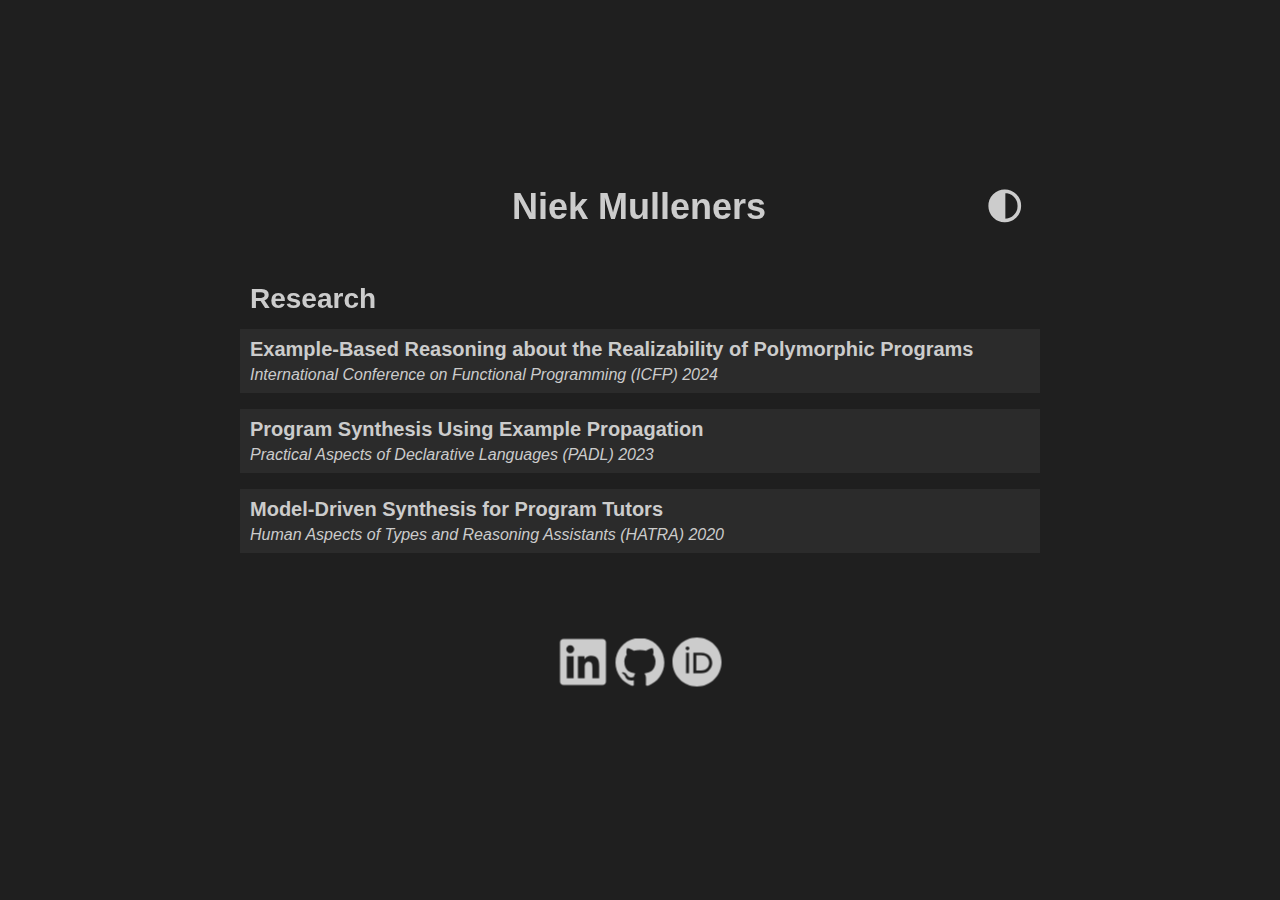
==== commit 6e802f66: "Fix link to images" ====
--- a/docs/index.html
+++ b/docs/index.html
@@ -11337,9 +11337,9 @@
 	function (model, link) {
 		var folder = function () {
 			if (model.$ === 'Light') {
-				return 'images/dark/';
+				return '../images/dark/';
 			} else {
-				return 'images/light/';
+				return '../images/light/';
 			}
 		}();
 		return A2(
@@ -11359,9 +11359,8 @@
 var $author$project$Main$gitHub = {description: 'GitHub', src: 'github.svg', url: 'https://github.com/NiekM/'};
 var $author$project$Main$linkedIn = {description: 'LinkedIn', src: 'linkedin.svg', url: 'https://www.linkedin.com/in/niek-mulleners/'};
 var $author$project$Main$orcid = {description: 'ORCID', src: 'orcid.svg', url: 'https://orcid.org/0000-0002-7934-6834'};
-var $author$project$Main$scholar = {description: 'Google Scholar', src: 'scholar.svg', url: 'https://scholar.google.nl/citations?user=zqSF4BgAAAAJ&hl=en'};
 var $author$project$Main$myLinks = _List_fromArray(
-	[$author$project$Main$linkedIn, $author$project$Main$gitHub, $author$project$Main$orcid, $author$project$Main$scholar]);
+	[$author$project$Main$linkedIn, $author$project$Main$gitHub, $author$project$Main$orcid]);
 var $mdgriffith$elm_ui$Internal$Model$AsRow = {$: 'AsRow'};
 var $mdgriffith$elm_ui$Internal$Model$asRow = $mdgriffith$elm_ui$Internal$Model$AsRow;
 var $mdgriffith$elm_ui$Element$row = F2(
